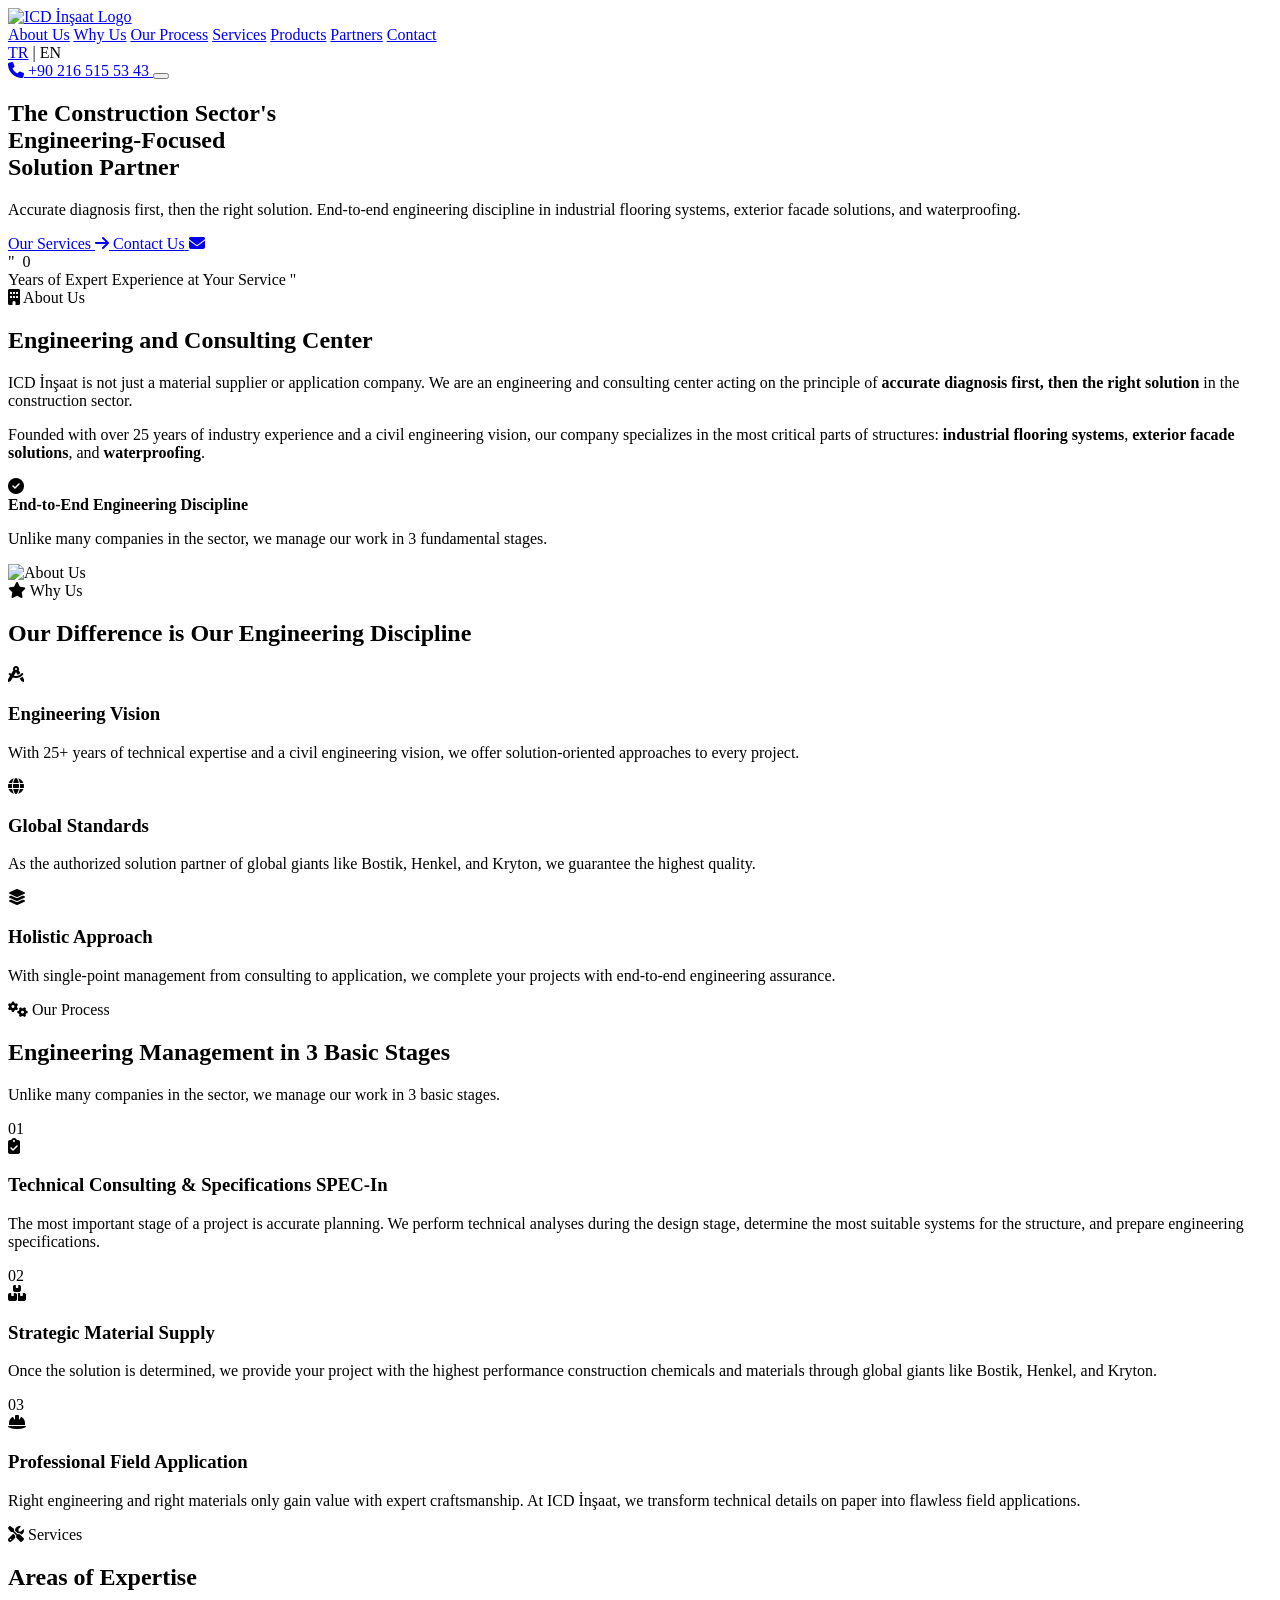
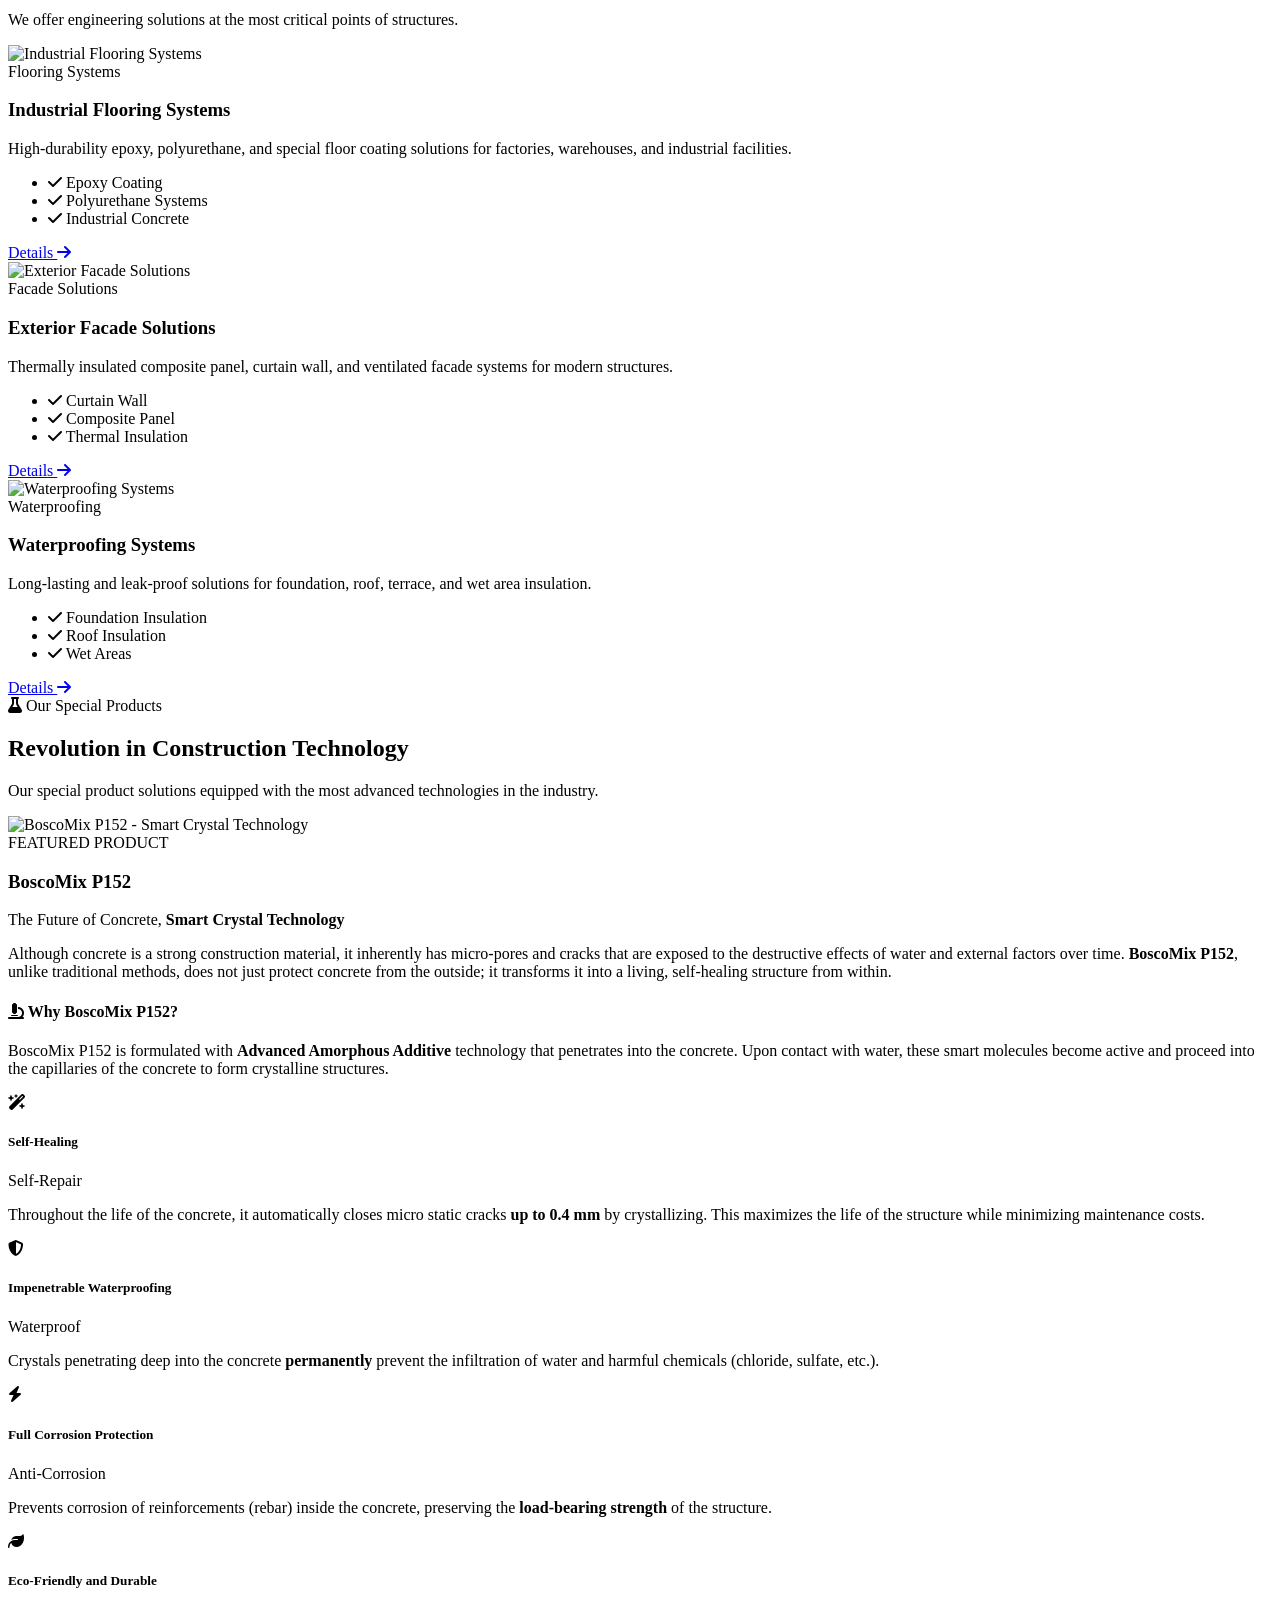
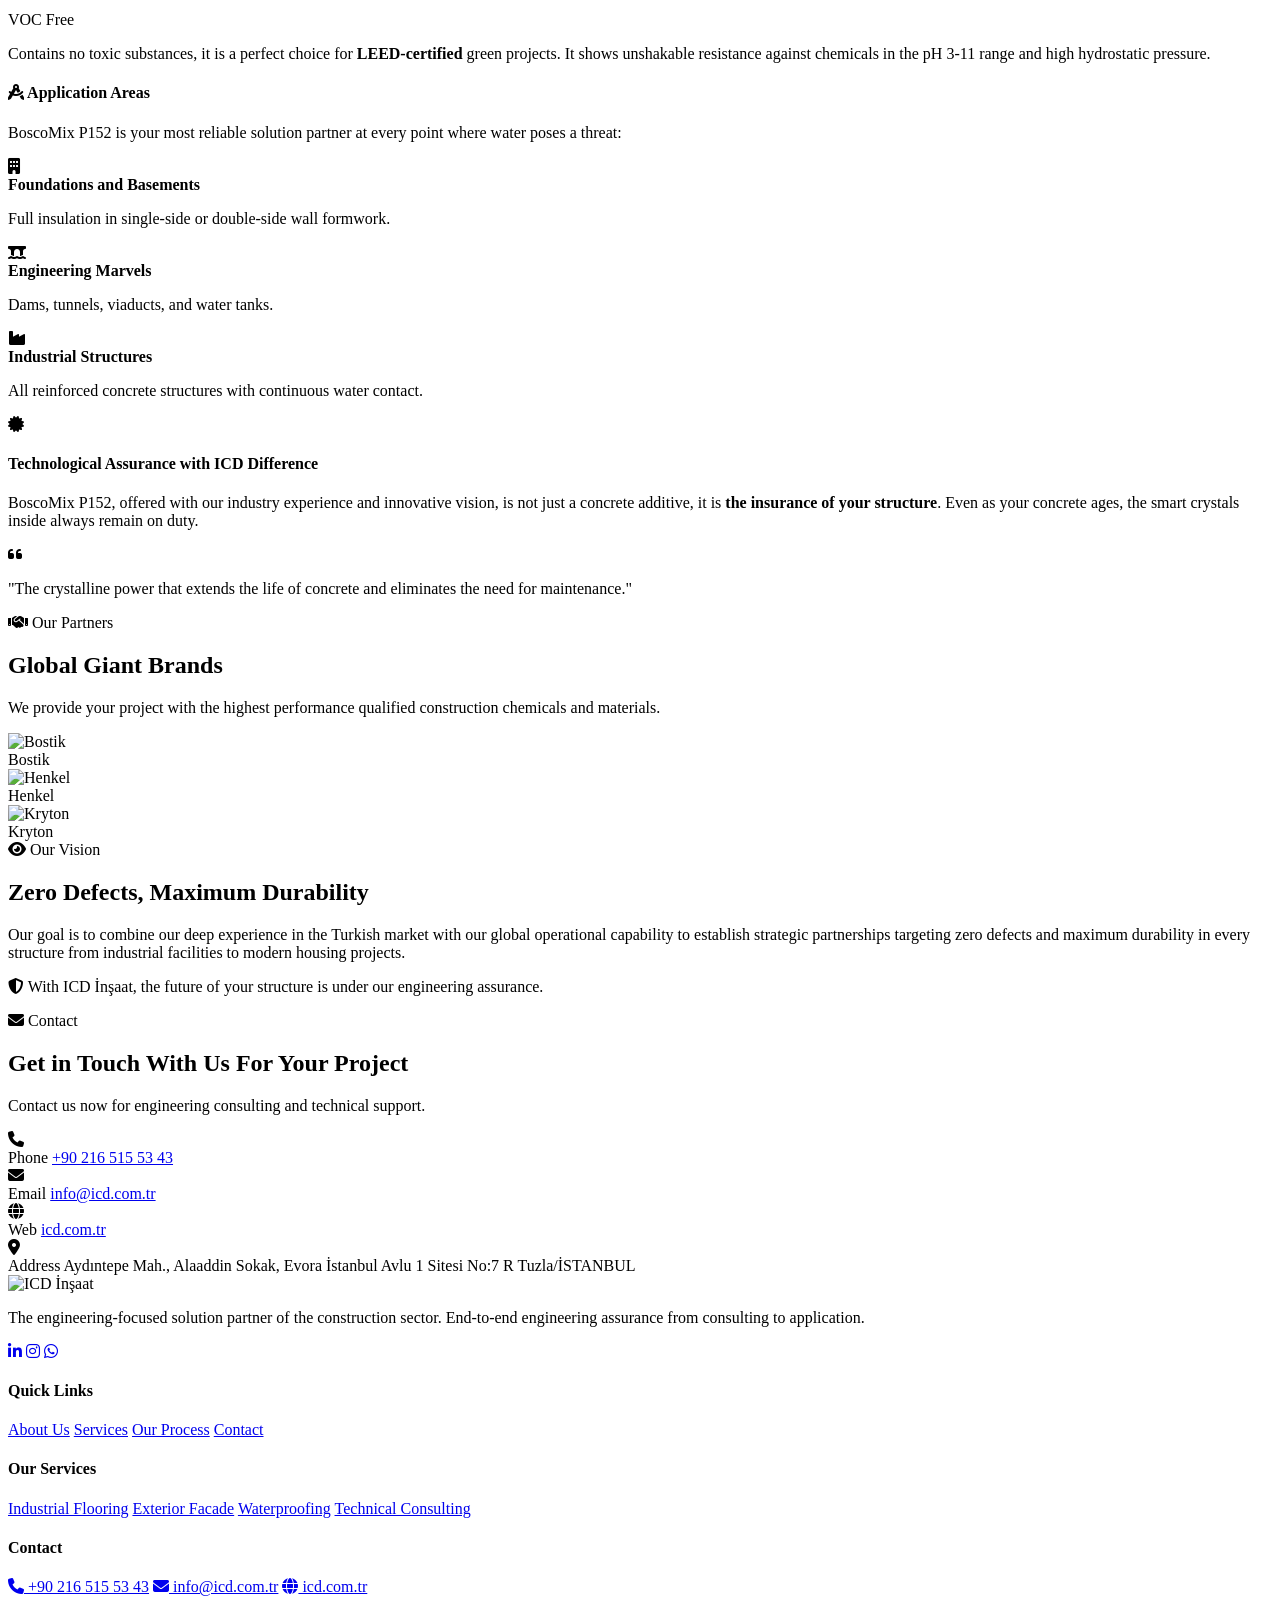
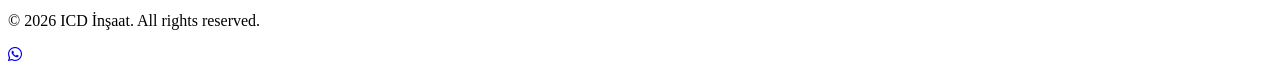
==== index.html @ c6690fb2 "Add files via upload" ====
<!DOCTYPE html>
<html lang="en">
<head>
    <meta charset="UTF-8">
    <meta name="viewport" content="width=device-width, initial-scale=1.0">
    <title>ICD İnşaat | The Engineering-Focused Solution Partner of the Construction Sector</title>
    <meta name="description" content="ICD İnşaat - 20+ years of engineering experience in industrial flooring systems, facade solutions, and waterproofing. Your end-to-end solution partner from consulting to application.">
    <link rel="preconnect" href="https://fonts.googleapis.com">
    <link rel="preconnect" href="https://fonts.gstatic.com" crossorigin>
    <link href="https://fonts.googleapis.com/css2?family=Inter:wght@300;400;500;600;700;800;900&family=Outfit:wght@400;500;600;700;800&display=swap" rel="stylesheet">
    <link rel="stylesheet" href="https://cdnjs.cloudflare.com/ajax/libs/font-awesome/6.5.1/css/all.min.css">
    <link rel="stylesheet" href="styles (1).css">
    <link rel="icon" type="image/png" href="logo.png">
</head>
<body>

    <!-- ==================== HEADER ==================== -->
    <header class="header" id="header">
        <div class="container header-inner">
            <a href="#hero" class="logo">
                <img src="logo.png" alt="ICD İnşaat Logo" class="logo-img">
            </a>
            <nav class="nav" id="nav">
                <a href="#about" class="nav-link">About Us</a>
                <a href="#why-us" class="nav-link">Why Us</a>
                <a href="#process" class="nav-link">Our Process</a>
                <a href="#services" class="nav-link">Services</a>
                <a href="#products" class="nav-link">Products</a>
                <a href="#partners" class="nav-link">Partners</a>
                <a href="#contact" class="nav-link">Contact</a>
            </nav>
            <div class="header-actions">
                <div class="lang-switch">
                    <a href="index (3).html">TR</a> | <span class="active">EN</span>
                </div>
                <a href="tel:+902165155343" class="header-phone">
                    <i class="fas fa-phone"></i>
                    <span>+90 216 515 53 43</span>
                </a>
                <button class="hamburger" id="hamburger" aria-label="Menu">
                    <span></span><span></span><span></span>
                </button>
            </div>
        </div>
    </header>

    <!-- ==================== HERO ==================== -->
    <section class="hero" id="hero">
        <div class="hero-overlay"></div>
        <div class="hero-particles" id="particles"></div>
        <div class="container hero-content">
            <h1 class="hero-title reveal-up">
                The Construction Sector's<br>
                <span class="highlight">Engineering-Focused</span><br>
                Solution Partner
            </h1>
            <p class="hero-subtitle reveal-up">
                Accurate diagnosis first, then the right solution. End-to-end engineering discipline in industrial flooring systems, exterior facade solutions, and waterproofing.
            </p>
            <div class="hero-cta reveal-up">
                <a href="#services" class="btn btn-primary">
                    <span>Our Services</span>
                    <i class="fas fa-arrow-right"></i>
                </a>
                <a href="#contact" class="btn btn-outline">
                    <span>Contact Us</span>
                    <i class="fas fa-envelope"></i>
                </a>
            </div>
            <div class="hero-stats reveal-up">
                <div class="stat-item">
                    <div style="display: flex; align-items: baseline; gap: 8px;">
                        <span class="stat-number">"</span>
                        <span class="stat-number" data-target="25">0</span>
                    </div>
                    <span class="stat-label" style="text-transform: none;">Years of Expert Experience at Your Service "</span>
                </div>
            </div>
        </div>

    </section>

    <!-- ==================== ABOUT ==================== -->
    <section class="section about" id="about">
        <div class="container">
            <div class="about-grid">
                <div class="about-content reveal-left">
                    <span class="section-tag"><i class="fas fa-building"></i> About Us</span>
                    <h2 class="section-title">Engineering and <span class="highlight">Consulting</span> Center</h2>
                    <p class="about-text">
                        ICD İnşaat is not just a material supplier or application company. We are an engineering and consulting center acting on the principle of
                        <strong>accurate diagnosis first, then the right solution</strong> in the construction sector.
                    </p>
                    <p class="about-text">
                        Founded with over 25 years of industry experience and a civil engineering vision, our company specializes in the most critical parts of structures: 
                        <strong>industrial flooring systems</strong>, <strong>exterior facade solutions</strong>, and 
                        <strong>waterproofing</strong>.
                    </p>
                    <div class="about-feature">
                        <div class="about-feature-icon"><i class="fas fa-check-circle"></i></div>
                        <div>
                            <strong>End-to-End Engineering Discipline</strong>
                            <p>Unlike many companies in the sector, we manage our work in 3 fundamental stages.</p>
                        </div>
                    </div>
                </div>
                <div class="about-visual reveal-right">
                    <img src="about-image-global.jpg" class="about-image-new" alt="About Us">
                </div>
            </div>
        </div>
    </section>

    <!-- ==================== WHY US ==================== -->
    <section class="section why-us" id="why-us">
        <div class="container">
            <div class="text-center reveal-up">
                <span class="section-tag"><i class="fas fa-star"></i> Why Us</span>
                <h2 class="section-title">Our Difference is Our <span class="highlight">Engineering</span> Discipline</h2>
            </div>
            <div class="why-grid">
                <div class="why-card reveal-up" style="--delay: 0.1s">
                    <div class="why-card-icon">
                        <div class="icon-ring"></div>
                        <i class="fas fa-drafting-compass"></i>
                    </div>
                    <h3>Engineering Vision</h3>
                    <p>With 25+ years of technical expertise and a civil engineering vision, we offer solution-oriented approaches to every project.</p>
                    <div class="why-card-line"></div>
                </div>
                <div class="why-card reveal-up" style="--delay: 0.3s">
                    <div class="why-card-icon">
                        <div class="icon-ring"></div>
                        <i class="fas fa-globe"></i>
                    </div>
                    <h3>Global Standards</h3>
                    <p>As the authorized solution partner of global giants like Bostik, Henkel, and Kryton, we guarantee the highest quality.</p>
                    <div class="why-card-line"></div>
                </div>
                <div class="why-card reveal-up" style="--delay: 0.5s">
                    <div class="why-card-icon">
                        <div class="icon-ring"></div>
                        <i class="fas fa-layer-group"></i>
                    </div>
                    <h3>Holistic Approach</h3>
                    <p>With single-point management from consulting to application, we complete your projects with end-to-end engineering assurance.</p>
                    <div class="why-card-line"></div>
                </div>
            </div>
        </div>
    </section>

    <!-- ==================== PROCESS ==================== -->
    <section class="section process" id="process">
        <div class="container">
            <div class="text-center reveal-up">
                <span class="section-tag"><i class="fas fa-cogs"></i> Our Process</span>
                <h2 class="section-title"><span class="highlight">Engineering</span> Management in 3 Basic Stages</h2>
                <p class="section-desc">Unlike many companies in the sector, we manage our work in 3 basic stages.</p>
            </div>
            <div class="process-timeline">
                <div class="timeline-line"></div>
                <div class="process-step reveal-left" style="--delay: 0.1s">
                    <div class="step-number">01</div>
                    <div class="step-content">
                        <div class="step-icon"><i class="fas fa-clipboard-check"></i></div>
                        <h3>Technical Consulting & Specifications <span class="step-badge">SPEC-In</span></h3>
                        <p>The most important stage of a project is accurate planning. We perform technical analyses during the design stage, determine the most suitable systems for the structure, and prepare engineering specifications.</p>
                    </div>
                </div>
                <div class="process-step reveal-right" style="--delay: 0.3s">
                    <div class="step-number">02</div>
                    <div class="step-content">
                        <div class="step-icon"><i class="fas fa-boxes-stacked"></i></div>
                        <h3>Strategic Material Supply</h3>
                        <p>Once the solution is determined, we provide your project with the highest performance construction chemicals and materials through global giants like Bostik, Henkel, and Kryton.</p>
                    </div>
                </div>
                <div class="process-step reveal-left" style="--delay: 0.5s">
                    <div class="step-number">03</div>
                    <div class="step-content">
                        <div class="step-icon"><i class="fas fa-helmet-safety"></i></div>
                        <h3>Professional Field Application</h3>
                        <p>Right engineering and right materials only gain value with expert craftsmanship. At ICD İnşaat, we transform technical details on paper into flawless field applications.</p>
                    </div>
                </div>
            </div>
        </div>
    </section>

    <!-- ==================== SERVICES ==================== -->
    <section class="section services" id="services">
        <div class="container">
            <div class="text-center reveal-up">
                <span class="section-tag"><i class="fas fa-tools"></i> Services</span>
                <h2 class="section-title"><span class="highlight">Areas</span> of Expertise</h2>
                <p class="section-desc">We offer engineering solutions at the most critical points of structures.</p>
            </div>
            <div class="services-grid">
                <div class="service-card reveal-up" style="--delay: 0.1s">
                    <div class="service-img-wrapper">
                        <img src="service-flooring.png" alt="Industrial Flooring Systems" class="service-img" loading="lazy">
                        <div class="service-img-overlay"></div>
                        <div class="service-category">Flooring Systems</div>
                    </div>
                    <div class="service-body">
                        <h3>Industrial Flooring Systems</h3>
                        <p>High-durability epoxy, polyurethane, and special floor coating solutions for factories, warehouses, and industrial facilities.</p>
                        <ul class="service-features">
                            <li><i class="fas fa-check"></i> Epoxy Coating</li>
                            <li><i class="fas fa-check"></i> Polyurethane Systems</li>
                            <li><i class="fas fa-check"></i> Industrial Concrete</li>
                        </ul>
                        <a href="#contact" class="service-link">
                            Details <i class="fas fa-arrow-right"></i>
                        </a>
                    </div>
                </div>
                <div class="service-card reveal-up" style="--delay: 0.3s">
                    <div class="service-img-wrapper">
                        <img src="service-facade.png" alt="Exterior Facade Solutions" class="service-img" loading="lazy">
                        <div class="service-img-overlay"></div>
                        <div class="service-category">Facade Solutions</div>
                    </div>
                    <div class="service-body">
                        <h3>Exterior Facade Solutions</h3>
                        <p>Thermally insulated composite panel, curtain wall, and ventilated facade systems for modern structures.</p>
                        <ul class="service-features">
                            <li><i class="fas fa-check"></i> Curtain Wall</li>
                            <li><i class="fas fa-check"></i> Composite Panel</li>
                            <li><i class="fas fa-check"></i> Thermal Insulation</li>
                        </ul>
                        <a href="#contact" class="service-link">
                            Details <i class="fas fa-arrow-right"></i>
                        </a>
                    </div>
                </div>
                <div class="service-card reveal-up" style="--delay: 0.5s">
                    <div class="service-img-wrapper">
                        <img src="service-waterproofing.png" alt="Waterproofing Systems" class="service-img" loading="lazy">
                        <div class="service-img-overlay"></div>
                        <div class="service-category">Waterproofing</div>
                    </div>
                    <div class="service-body">
                        <h3>Waterproofing Systems</h3>
                        <p>Long-lasting and leak-proof solutions for foundation, roof, terrace, and wet area insulation.</p>
                        <ul class="service-features">
                            <li><i class="fas fa-check"></i> Foundation Insulation</li>
                            <li><i class="fas fa-check"></i> Roof Insulation</li>
                            <li><i class="fas fa-check"></i> Wet Areas</li>
                        </ul>
                        <a href="#contact" class="service-link">
                            Details <i class="fas fa-arrow-right"></i>
                        </a>
                    </div>
                </div>
            </div>
        </div>
    </section>

    <!-- ==================== SPECIAL PRODUCTS ==================== -->
    <section class="section products" id="products">
        <div class="container">
            <div class="text-center reveal-up">
                <span class="section-tag"><i class="fas fa-flask"></i> Our Special Products</span>
                <h2 class="section-title">Revolution in <span class="highlight">Construction Technology</span></h2>
                <p class="section-desc">Our special product solutions equipped with the most advanced technologies in the industry.</p>
            </div>

            <div class="product-showcase reveal-up">
                <!-- Product Hero Image -->
                <div class="product-hero">
                    <img src="boscomix-p152.jpg" alt="BoscoMix P152 - Smart Crystal Technology" class="product-hero-img" loading="lazy">
                    <div class="product-hero-overlay"></div>
                </div>

                <!-- Product Content -->
                <div class="product-content">
                    <div class="product-header">
                        <span class="product-label">FEATURED PRODUCT</span>
                        <h3 class="product-title">BoscoMix P152</h3>
                        <p class="product-tagline">The Future of Concrete, <strong>Smart Crystal Technology</strong></p>
                    </div>

                    <div class="product-intro">
                        <p>Although concrete is a strong construction material, it inherently has micro-pores and cracks that are exposed to the destructive effects of water and external factors over time. <strong>BoscoMix P152</strong>, unlike traditional methods, does not just protect concrete from the outside; it transforms it into a living, self-healing structure from within.</p>
                    </div>

                    <div class="product-why">
                        <h4><i class="fas fa-microscope"></i> Why BoscoMix P152?</h4>
                        <p>BoscoMix P152 is formulated with <strong>Advanced Amorphous Additive</strong> technology that penetrates into the concrete. Upon contact with water, these smart molecules become active and proceed into the capillaries of the concrete to form crystalline structures.</p>
                    </div>

                    <!-- Features Grid -->
                    <div class="product-features-grid">
                        <div class="product-feature-card">
                            <div class="product-feature-icon">
                                <i class="fas fa-wand-magic-sparkles"></i>
                            </div>
                            <h5>Self-Healing</h5>
                            <span class="product-feature-badge">Self-Repair</span>
                            <p>Throughout the life of the concrete, it automatically closes micro static cracks <strong>up to 0.4 mm</strong> by crystallizing. This maximizes the life of the structure while minimizing maintenance costs.</p>
                        </div>
                        <div class="product-feature-card">
                            <div class="product-feature-icon">
                                <i class="fas fa-shield-halved"></i>
                            </div>
                            <h5>Impenetrable Waterproofing</h5>
                            <span class="product-feature-badge">Waterproof</span>
                            <p>Crystals penetrating deep into the concrete <strong>permanently</strong> prevent the infiltration of water and harmful chemicals (chloride, sulfate, etc.).</p>
                        </div>
                        <div class="product-feature-card">
                            <div class="product-feature-icon">
                                <i class="fas fa-bolt"></i>
                            </div>
                            <h5>Full Corrosion Protection</h5>
                            <span class="product-feature-badge">Anti-Corrosion</span>
                            <p>Prevents corrosion of reinforcements (rebar) inside the concrete, preserving the <strong>load-bearing strength</strong> of the structure.</p>
                        </div>
                        <div class="product-feature-card">
                            <div class="product-feature-icon">
                                <i class="fas fa-leaf"></i>
                            </div>
                            <h5>Eco-Friendly and Durable</h5>
                            <span class="product-feature-badge">VOC Free</span>
                            <p>Contains no toxic substances, it is a perfect choice for <strong>LEED-certified</strong> green projects. It shows unshakable resistance against chemicals in the pH 3-11 range and high hydrostatic pressure.</p>
                        </div>
                    </div>

                    <!-- Application Areas -->
                    <div class="product-applications">
                        <h4><i class="fas fa-compass-drafting"></i> Application Areas</h4>
                        <p class="product-app-intro">BoscoMix P152 is your most reliable solution partner at every point where water poses a threat:</p>
                        <div class="product-app-grid">
                            <div class="product-app-item">
                                <div class="product-app-icon"><i class="fas fa-building"></i></div>
                                <div>
                                    <strong>Foundations and Basements</strong>
                                    <p>Full insulation in single-side or double-side wall formwork.</p>
                                </div>
                            </div>
                            <div class="product-app-item">
                                <div class="product-app-icon"><i class="fas fa-bridge-water"></i></div>
                                <div>
                                    <strong>Engineering Marvels</strong>
                                    <p>Dams, tunnels, viaducts, and water tanks.</p>
                                </div>
                            </div>
                            <div class="product-app-item">
                                <div class="product-app-icon"><i class="fas fa-industry"></i></div>
                                <div>
                                    <strong>Industrial Structures</strong>
                                    <p>All reinforced concrete structures with continuous water contact.</p>
                                </div>
                            </div>
                        </div>
                    </div>

                    <!-- ICD Difference -->
                    <div class="product-icd-diff">
                        <div class="product-icd-icon"><i class="fas fa-certificate"></i></div>
                        <div>
                            <h4>Technological Assurance with ICD Difference</h4>
                            <p>BoscoMix P152, offered with our industry experience and innovative vision, is not just a concrete additive, it is <strong>the insurance of your structure</strong>. Even as your concrete ages, the smart crystals inside always remain on duty.</p>
                        </div>
                    </div>

                    <!-- Quote -->
                    <div class="product-quote">
                        <i class="fas fa-quote-left"></i>
                        <p>"The crystalline power that extends the life of concrete and eliminates the need for maintenance."</p>
                    </div>

                </div>
            </div>
        </div>
    </section>

    <!-- ==================== PARTNERS ==================== -->
    <section class="section partners" id="partners">
        <div class="container">
            <div class="text-center reveal-up">
                <span class="section-tag"><i class="fas fa-handshake"></i> Our Partners</span>
                <h2 class="section-title">Global Giant <span class="highlight">Brands</span></h2>
                <p class="section-desc">We provide your project with the highest performance qualified construction chemicals and materials.</p>
            </div>
            <div class="partners-grid reveal-up">
                <div class="partner-card">
                    <div class="partner-logo-circle">
                        <img src="bostik.jpg" alt="Bostik" style="width: 70%; object-fit: contain;">
                    </div>
                    <span class="partner-name">Bostik</span>
                </div>
                <div class="partner-card">
                    <div class="partner-logo-circle">
                        <img src="henkel.png" alt="Henkel" style="width: 70%; object-fit: contain;">
                    </div>
                    <span class="partner-name">Henkel</span>
                </div>
                <div class="partner-card">
                    <div class="partner-logo-circle">
                        <img src="kryton.png" alt="Kryton" style="width: 70%; object-fit: contain;">
                    </div>
                    <span class="partner-name">Kryton</span>
                </div>
            </div>
        </div>
    </section>

    <!-- ==================== VISION ==================== -->
    <section class="section vision" id="vision">
        <div class="vision-overlay"></div>
        <div class="container">
            <div class="vision-content reveal-up">
                <span class="section-tag light"><i class="fas fa-eye"></i> Our Vision</span>
                <h2 class="section-title light">Zero Defects, <span class="highlight">Maximum</span> Durability</h2>
                <p class="vision-text">
                    Our goal is to combine our deep experience in the Turkish market with our global operational capability to establish strategic partnerships targeting zero defects and maximum durability in every structure from industrial facilities to modern housing projects.
                </p>
                <p class="vision-highlight">
                    <i class="fas fa-shield-halved"></i>
                    With ICD İnşaat, the future of your structure is under our engineering assurance.
                </p>
            </div>
        </div>
    </section>

    <!-- ==================== CONTACT ==================== -->
    <section class="section contact" id="contact">
        <div class="container">
            <div class="contact-grid">
                <div class="contact-info reveal-left">
                    <span class="section-tag"><i class="fas fa-envelope"></i> Contact</span>
                    <h2 class="section-title">Get in Touch <span class="highlight">With Us</span> For Your Project</h2>
                    <p class="contact-desc">Contact us now for engineering consulting and technical support.</p>
                    <div class="contact-items">
                        <div class="contact-item">
                            <div class="contact-item-icon"><i class="fas fa-phone"></i></div>
                            <div>
                                <span class="contact-item-label">Phone</span>
                                <a href="tel:+902165155343" class="contact-item-value">+90 216 515 53 43</a>
                            </div>
                        </div>
                        <div class="contact-item">
                            <div class="contact-item-icon"><i class="fas fa-envelope"></i></div>
                            <div>
                                <span class="contact-item-label">Email</span>
                                <a href="mailto:info@icd.com.tr" class="contact-item-value">info@icd.com.tr</a>
                            </div>
                        </div>
                        <div class="contact-item">
                            <div class="contact-item-icon"><i class="fas fa-globe"></i></div>
                            <div>
                                <span class="contact-item-label">Web</span>
                                <a href="https://icd.com.tr" class="contact-item-value" target="_blank">icd.com.tr</a>
                            </div>
                        </div>
                        <div class="contact-item">
                            <div class="contact-item-icon"><i class="fas fa-location-dot"></i></div>
                            <div>
                                <span class="contact-item-label">Address</span>
                                <span class="contact-item-value">Aydıntepe Mah., Alaaddin Sokak, Evora İstanbul Avlu 1 Sitesi No:7 R Tuzla/İSTANBUL</span>
                            </div>
                        </div>
                    </div>
                </div>

            </div>
        </div>
    </section>

    <!-- ==================== FOOTER ==================== -->
    <footer class="footer">
        <div class="container">
            <div class="footer-grid">
                <div class="footer-brand">
                    <img src="logo.png" alt="ICD İnşaat" class="footer-logo">
                    <p>The engineering-focused solution partner of the construction sector. End-to-end engineering assurance from consulting to application.</p>
                    <div class="footer-social">
                        <a href="#" aria-label="LinkedIn"><i class="fab fa-linkedin-in"></i></a>
                        <a href="#" aria-label="Instagram"><i class="fab fa-instagram"></i></a>
                        <a href="#" aria-label="WhatsApp"><i class="fab fa-whatsapp"></i></a>
                    </div>
                </div>
                <div class="footer-links">
                    <h4>Quick Links</h4>
                    <a href="#about">About Us</a>
                    <a href="#services">Services</a>
                    <a href="#process">Our Process</a>
                    <a href="#contact">Contact</a>
                </div>
                <div class="footer-links">
                    <h4>Our Services</h4>
                    <a href="#services">Industrial Flooring</a>
                    <a href="#services">Exterior Facade</a>
                    <a href="#services">Waterproofing</a>
                    <a href="#services">Technical Consulting</a>
                </div>
                <div class="footer-links">
                    <h4>Contact</h4>
                    <a href="tel:+902165155343"><i class="fas fa-phone"></i> +90 216 515 53 43</a>
                    <a href="mailto:info@icd.com.tr"><i class="fas fa-envelope"></i> info@icd.com.tr</a>
                    <a href="https://icd.com.tr" target="_blank"><i class="fas fa-globe"></i> icd.com.tr</a>
                </div>
            </div>
            <div class="footer-bottom">
                <p>&copy; 2026 ICD İnşaat. All rights reserved.</p>
            </div>
        </div>
    </footer>

    <a href="https://wa.me/05325466681" class="whatsapp-float" target="_blank" rel="noopener noreferrer" aria-label="WhatsApp">
        <i class="fab fa-whatsapp"></i>
    </a>
    <script src="script (1).js"></script>
</body>
</html>
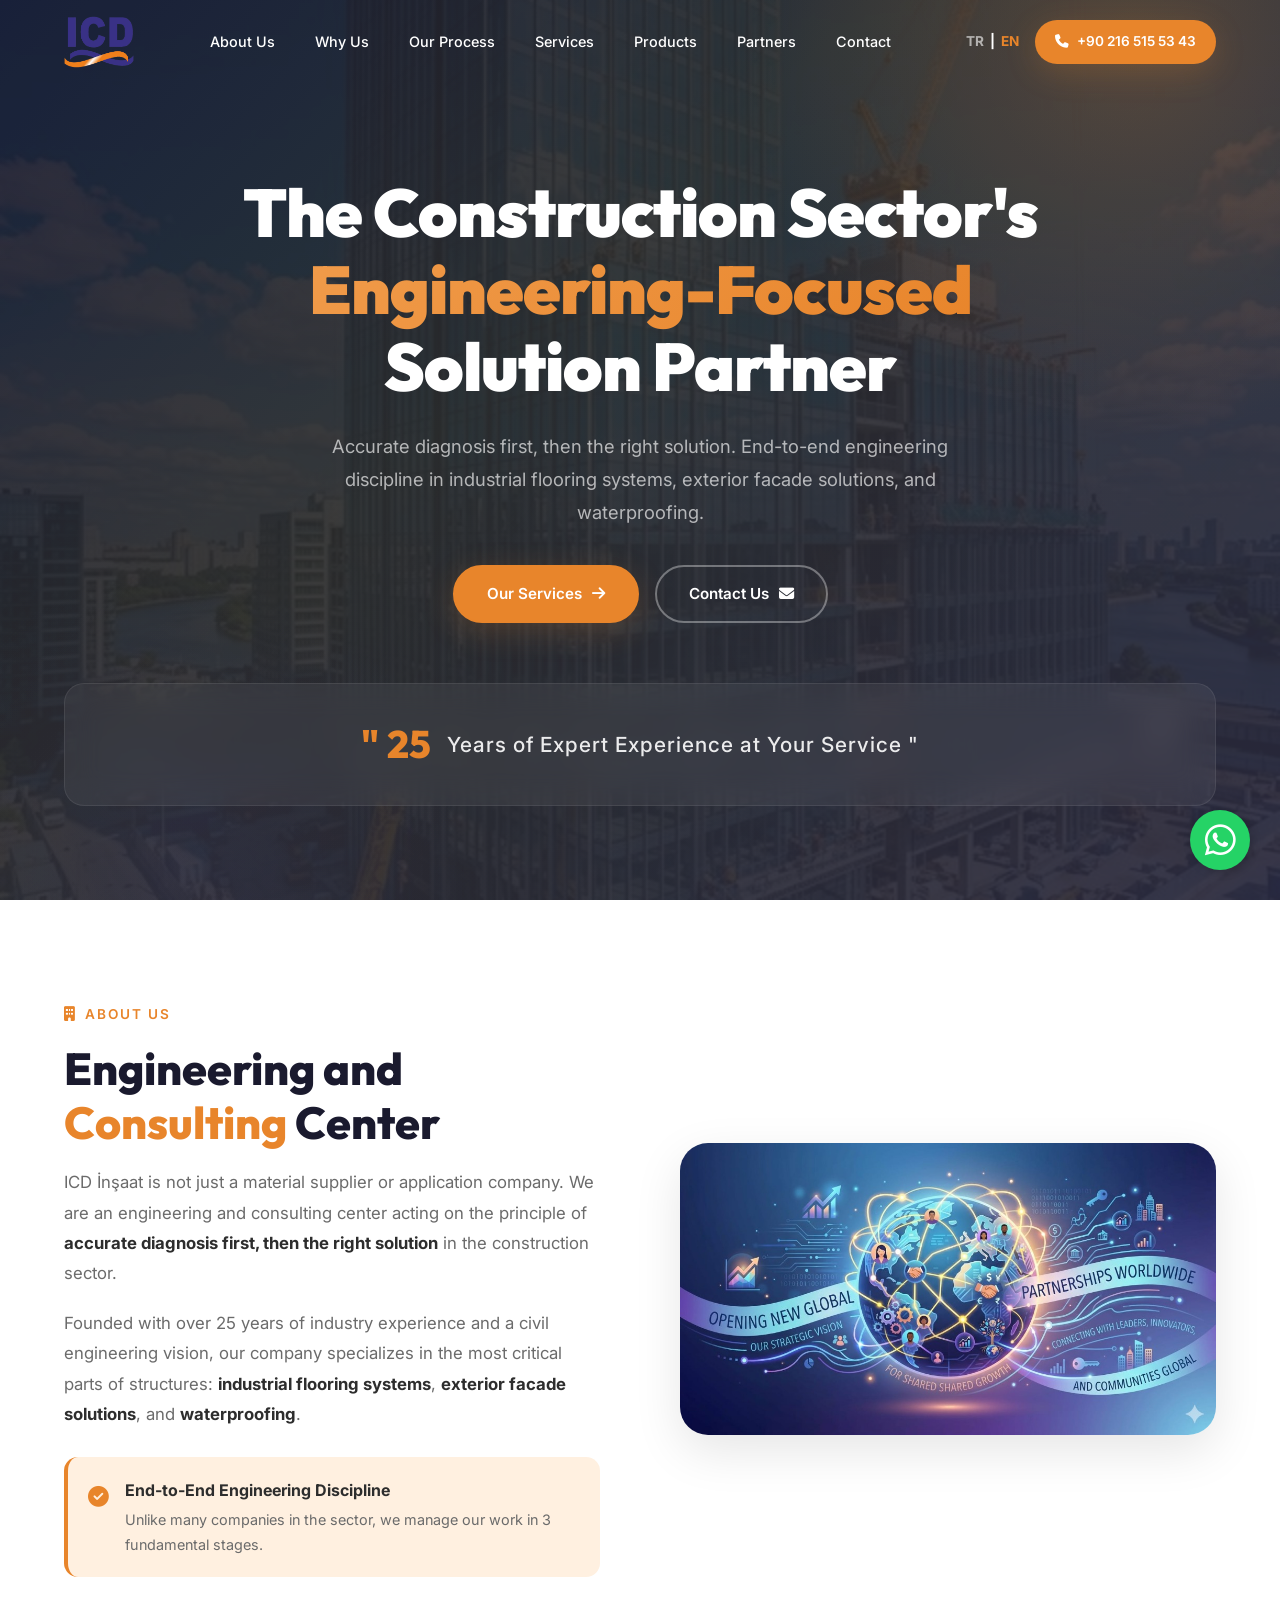
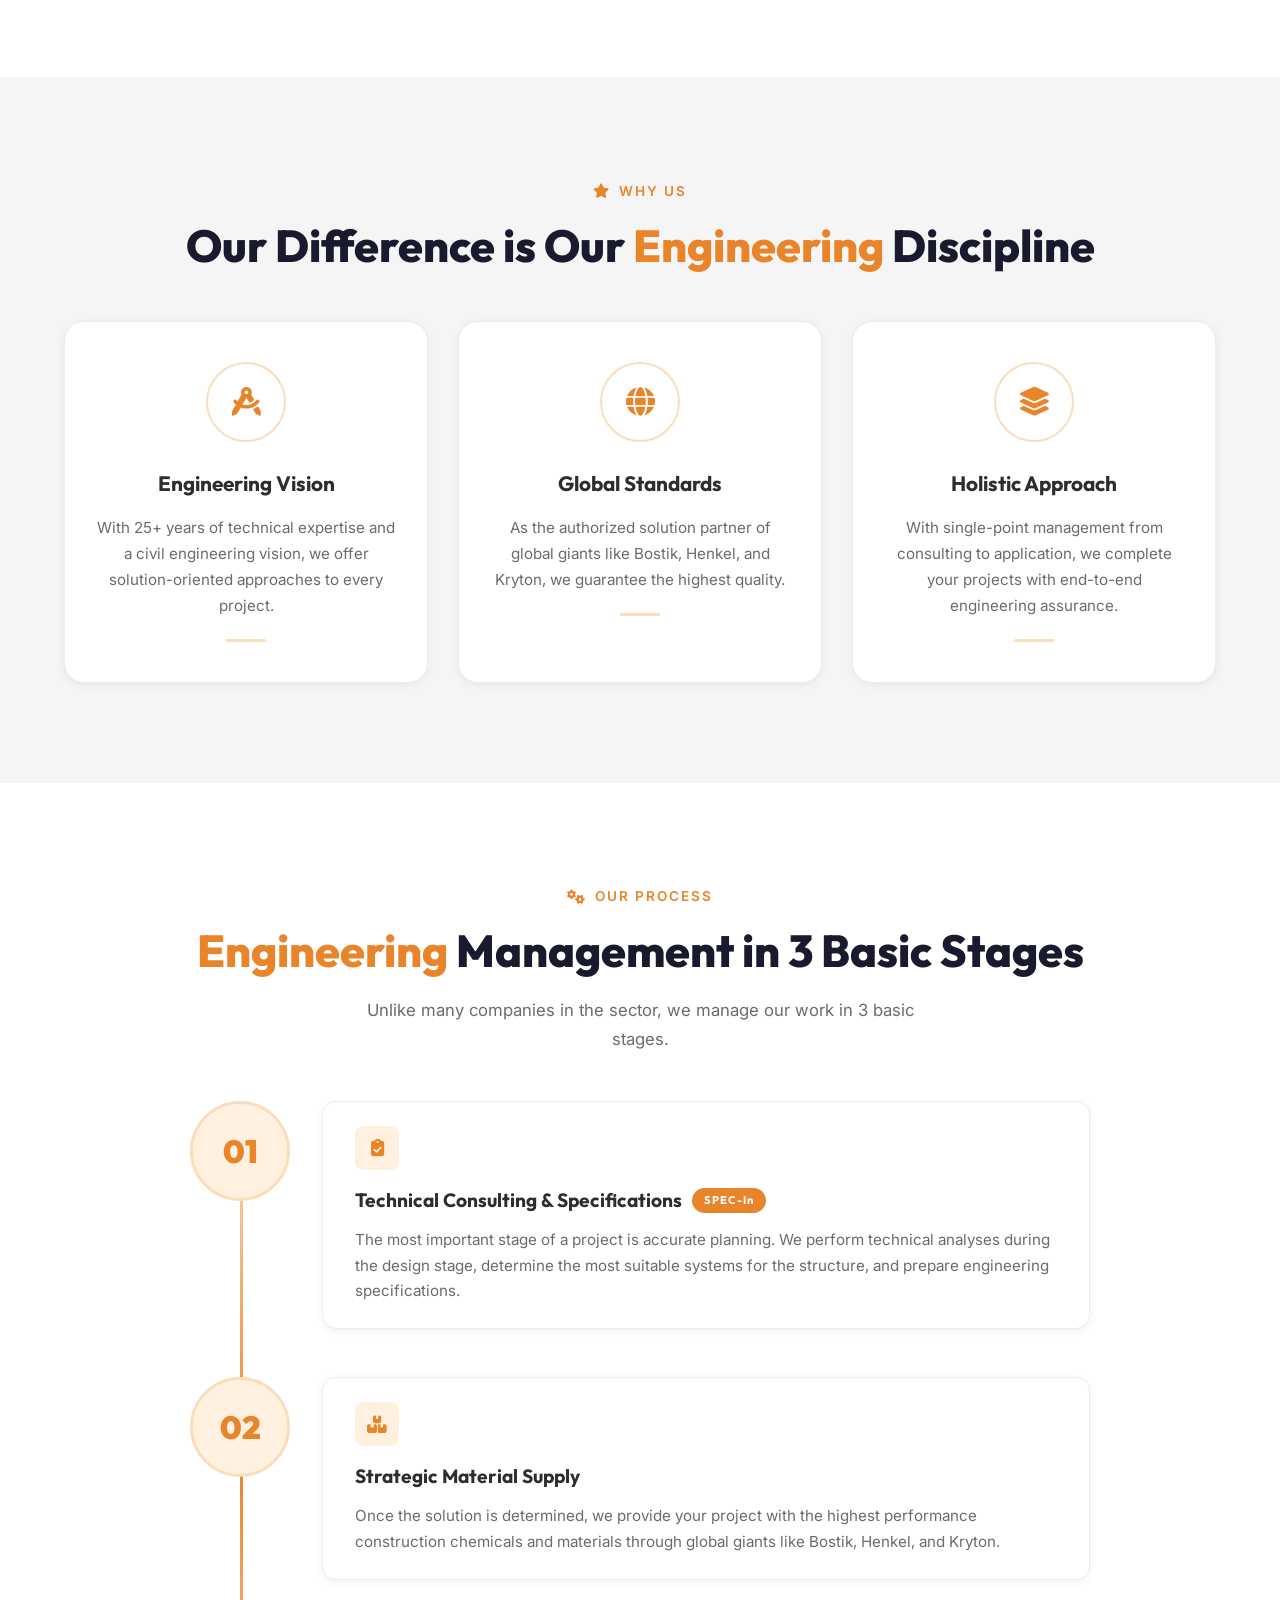
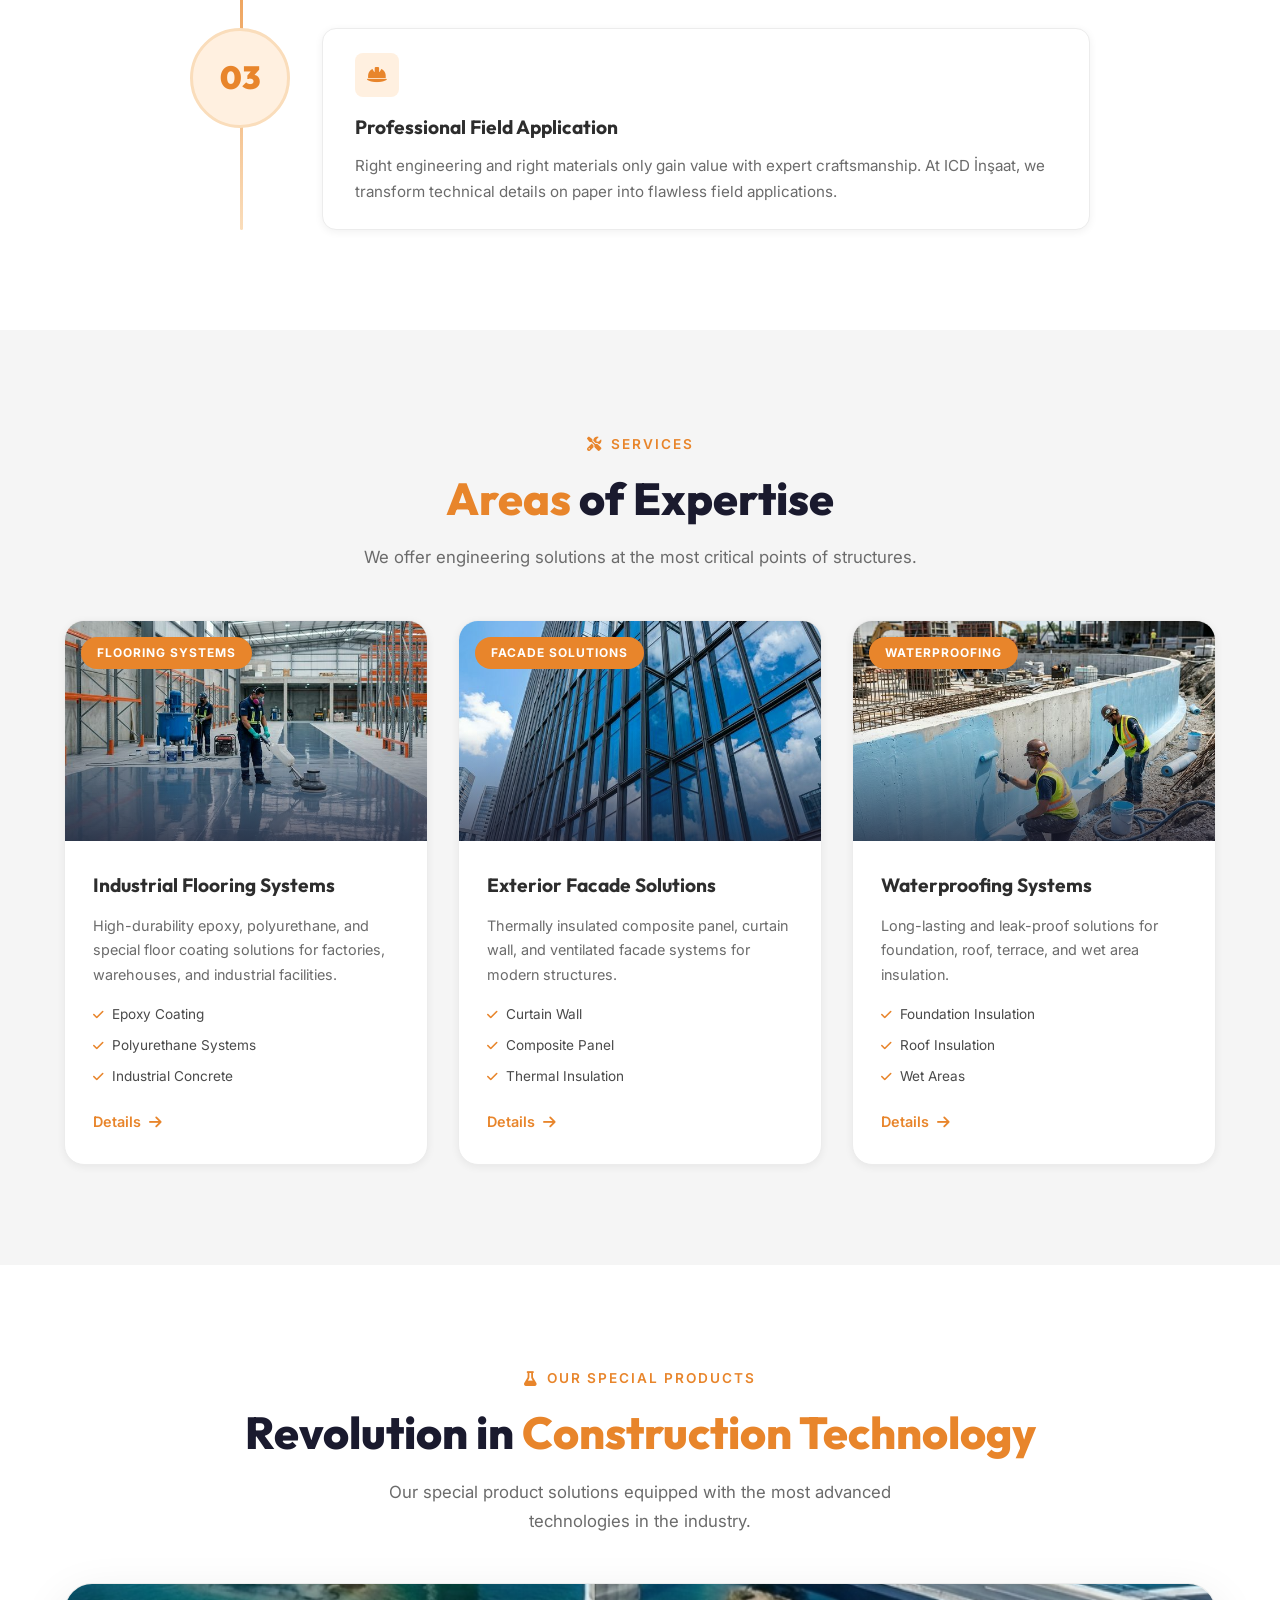
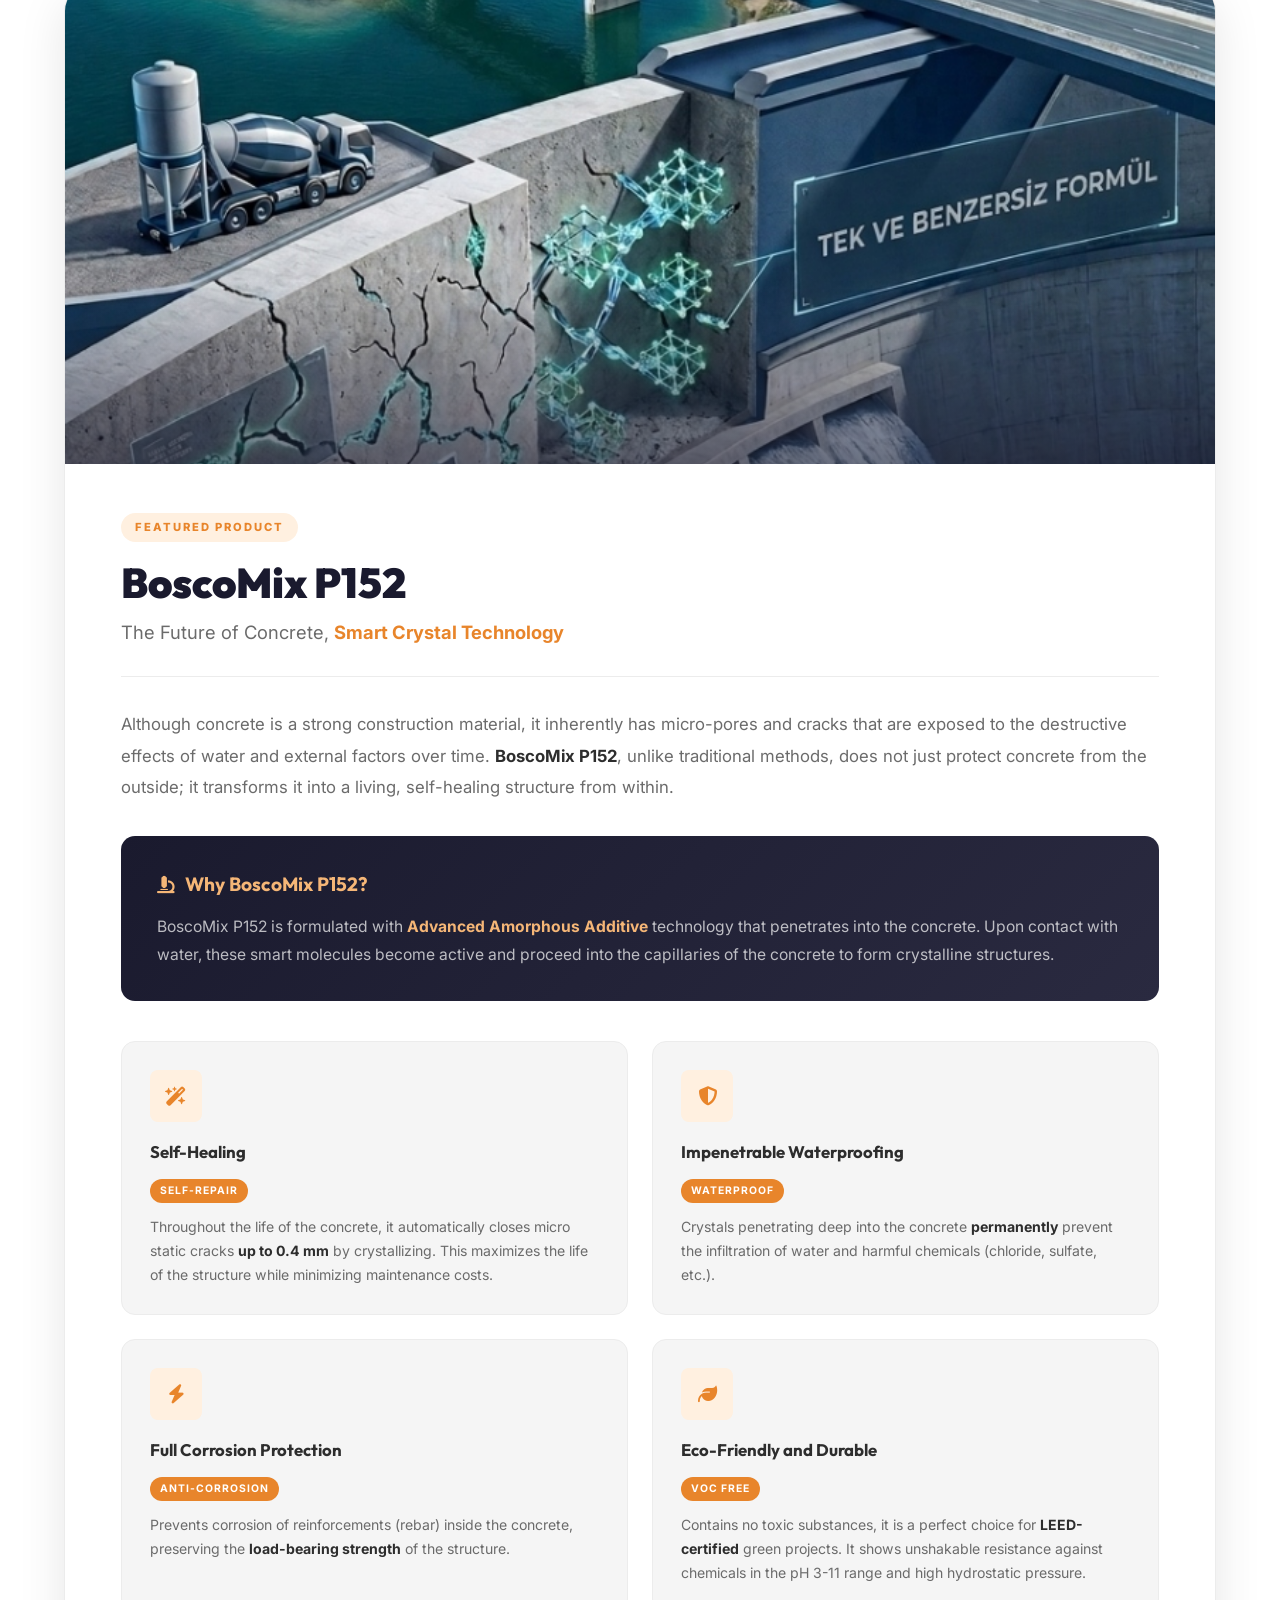
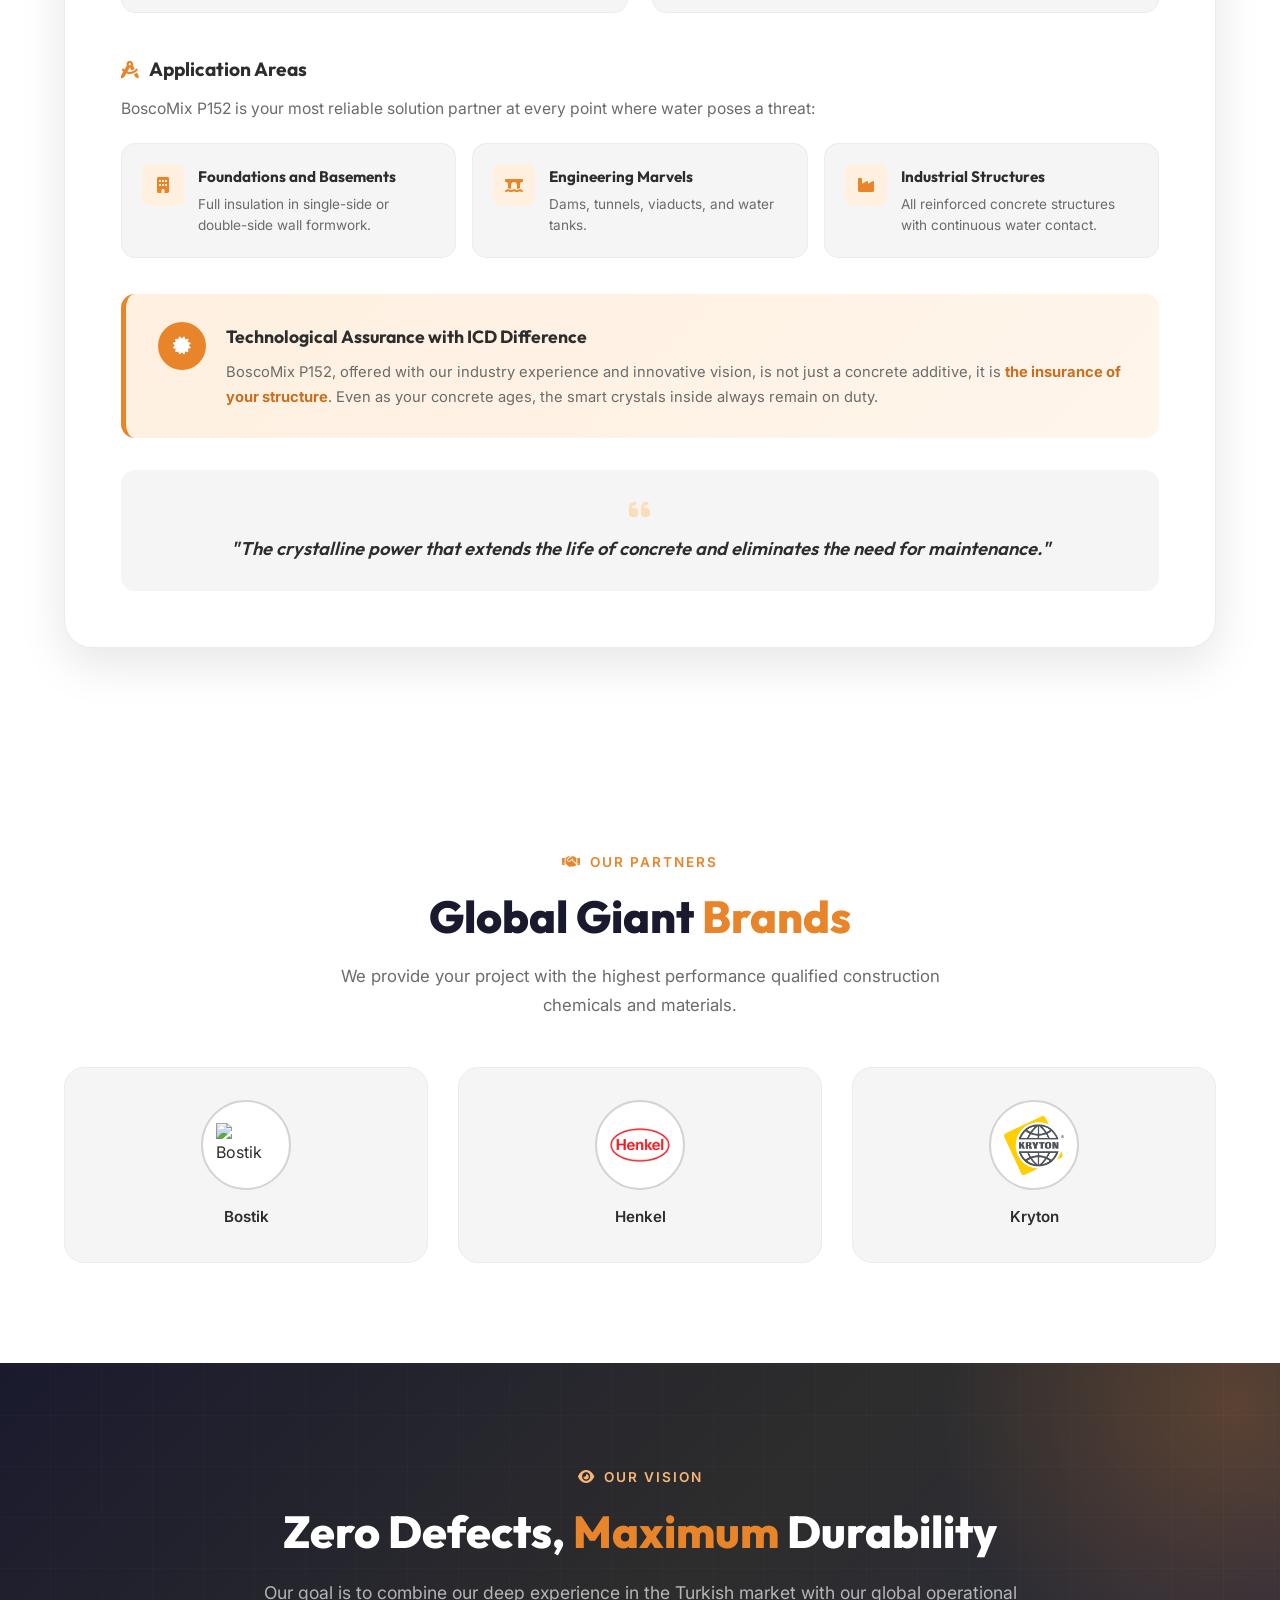
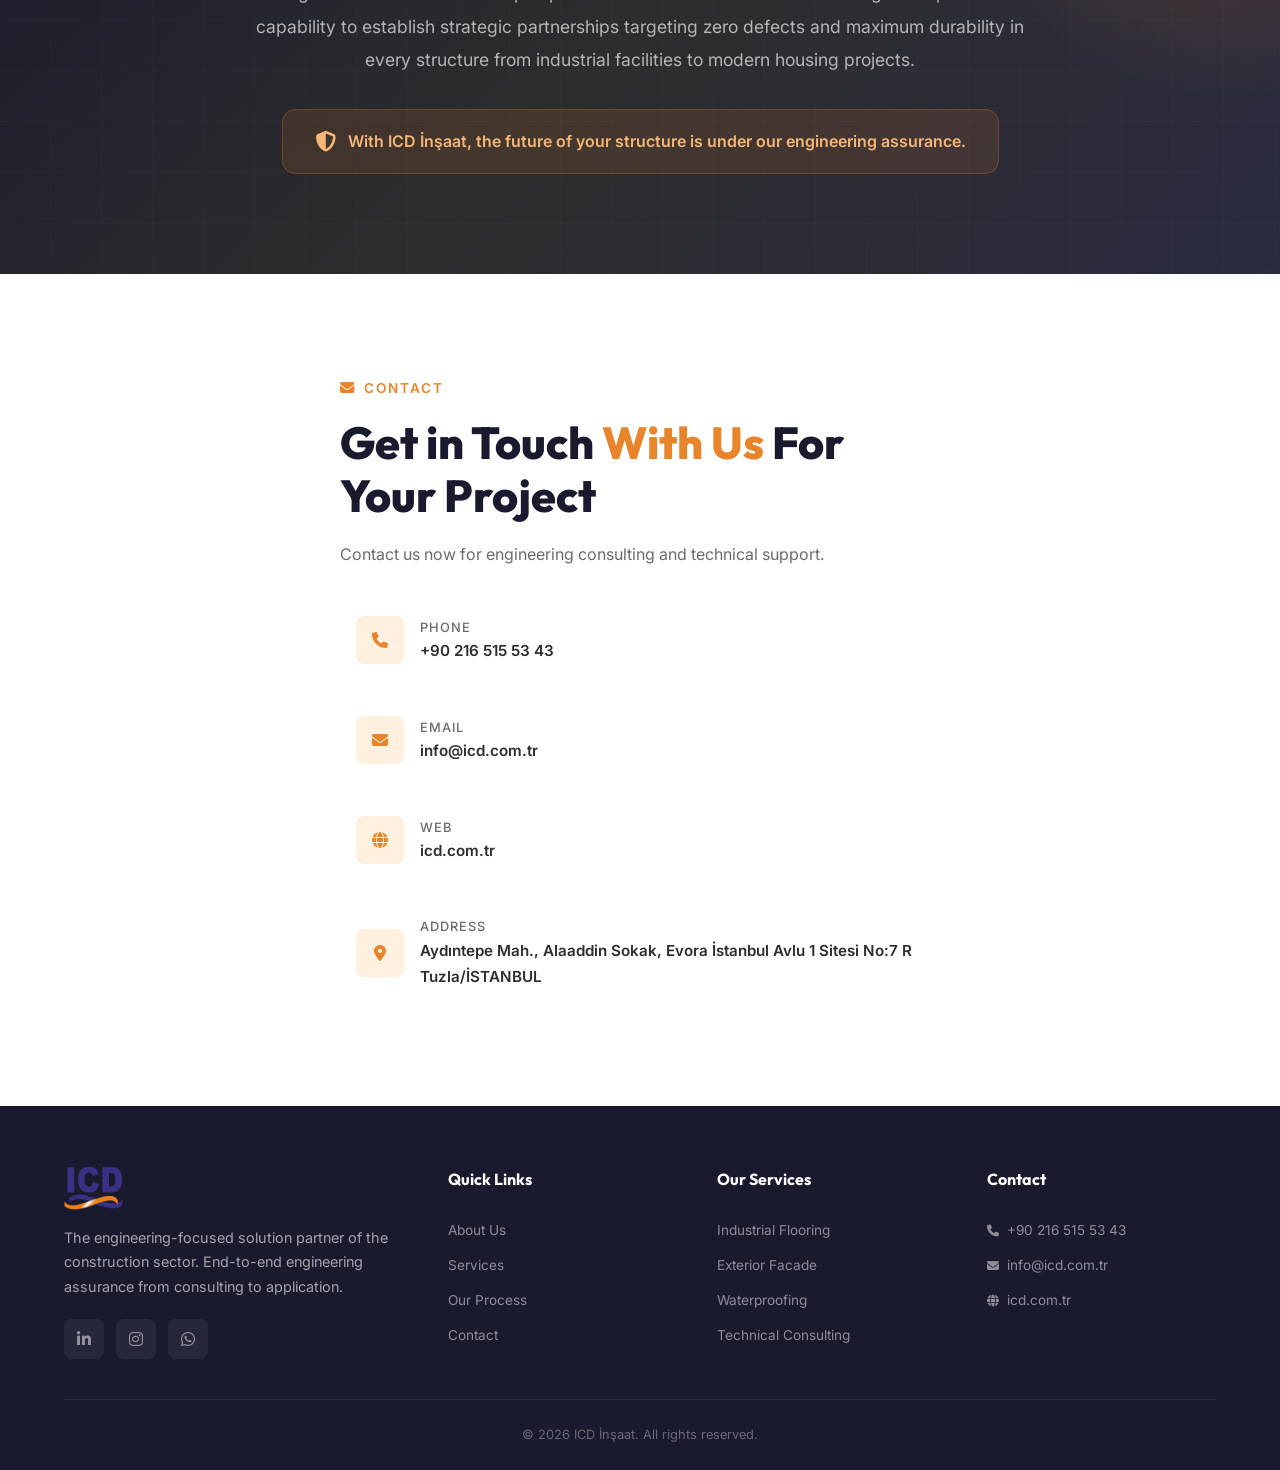
==== commit b77abce2: "Add files via upload" ====
--- a/index.html
+++ b/index.html
@@ -31,7 +31,7 @@
             </nav>
             <div class="header-actions">
                 <div class="lang-switch">
-                    <a href="index (3).html">TR</a> | <span class="active">EN</span>
+                    <a href="/en">TR</a> | <span class="active">EN</span>
                 </div>
                 <a href="tel:+902165155343" class="header-phone">
                     <i class="fas fa-phone"></i>
--- a/styles (1).css
+++ b/styles (1).css
@@ -0,0 +1,1486 @@
+/* ============================================================
+   ICD İNŞAAT — CORPORATE WEBSITE STYLES
+   Color Palette: Corporate Gray / Orange Accent / White
+   ============================================================ */
+
+/* ---- CSS Variables ---- */
+:root {
+    /* Core Palette */
+    --gray-900: #1A1A2E;
+    --gray-800: #2D2D2D;
+    --gray-700: #3A3A3A;
+    --gray-600: #4A4A4A;
+    --gray-500: #6B6B6B;
+    --gray-400: #8A8A8A;
+    --gray-300: #B0B0B0;
+    --gray-200: #D4D4D4;
+    --gray-100: #ECECEC;
+    --gray-50: #F5F5F5;
+    --white: #FFFFFF;
+
+    /* Accent Orange */
+    --orange-600: #C96F1F;
+    --orange-500: #E8852B;
+    --orange-400: #F09B4A;
+    --orange-300: #F5B677;
+    --orange-200: #FADDBB;
+    --orange-100: #FFF0E0;
+    --orange-glow: rgba(232, 133, 43, 0.25);
+
+    /* ICD Brand Blue/Purple from logo */
+    --brand-blue: #3A3A8C;
+
+    /* Functional */
+    --text-primary: var(--gray-800);
+    --text-secondary: var(--gray-500);
+    --text-light: var(--white);
+    --bg-primary: var(--white);
+    --bg-secondary: var(--gray-50);
+    --accent: var(--orange-500);
+    --accent-hover: var(--orange-600);
+
+    /* Spacing */
+    --section-py: 100px;
+    --container-max: 1200px;
+    --radius-sm: 8px;
+    --radius-md: 14px;
+    --radius-lg: 20px;
+    --radius-xl: 28px;
+
+    /* Shadows */
+    --shadow-sm: 0 2px 8px rgba(0,0,0,0.06);
+    --shadow-md: 0 8px 24px rgba(0,0,0,0.08);
+    --shadow-lg: 0 16px 48px rgba(0,0,0,0.10);
+    --shadow-orange: 0 8px 32px rgba(232, 133, 43, 0.20);
+
+    /* Transitions */
+    --ease: cubic-bezier(0.4, 0, 0.2, 1);
+}
+
+/* ---- Reset & Base ---- */
+*, *::before, *::after { margin: 0; padding: 0; box-sizing: border-box; }
+html { scroll-behavior: smooth; scroll-padding-top: 80px; }
+body {
+    font-family: 'Inter', -apple-system, BlinkMacSystemFont, sans-serif;
+    color: var(--text-primary);
+    background: var(--bg-primary);
+    line-height: 1.7;
+    overflow-x: hidden;
+    -webkit-font-smoothing: antialiased;
+}
+img { max-width: 100%; display: block; }
+a { text-decoration: none; color: inherit; transition: color 0.3s var(--ease); }
+ul { list-style: none; }
+
+.container {
+    width: 100%;
+    max-width: var(--container-max);
+    margin: 0 auto;
+    padding: 0 24px;
+}
+
+/* ---- Section Shared ---- */
+.section { padding: var(--section-py) 0; position: relative; }
+.section-tag {
+    display: inline-flex;
+    align-items: center;
+    gap: 8px;
+    font-size: 0.85rem;
+    font-weight: 600;
+    text-transform: uppercase;
+    letter-spacing: 2px;
+    color: var(--accent);
+    margin-bottom: 16px;
+}
+.section-tag.light { color: var(--orange-300); }
+.section-tag i { font-size: 0.9rem; }
+.section-title {
+    font-family: 'Outfit', sans-serif;
+    font-size: clamp(2rem, 4vw, 2.8rem);
+    font-weight: 800;
+    line-height: 1.2;
+    color: var(--gray-900);
+    margin-bottom: 18px;
+}
+.section-title.light { color: var(--white); }
+.highlight { color: var(--accent); }
+.section-desc {
+    font-size: 1.05rem;
+    color: var(--text-secondary);
+    max-width: 600px;
+    margin: 0 auto 48px;
+}
+.text-center { text-align: center; }
+
+/* ---- Buttons ---- */
+.btn {
+    display: inline-flex;
+    align-items: center;
+    gap: 10px;
+    padding: 14px 32px;
+    border-radius: 50px;
+    font-family: 'Inter', sans-serif;
+    font-weight: 600;
+    font-size: 0.95rem;
+    cursor: pointer;
+    transition: all 0.35s var(--ease);
+    border: 2px solid transparent;
+    position: relative;
+    overflow: hidden;
+}
+.btn-primary {
+    background: var(--accent);
+    color: var(--white);
+    border-color: var(--accent);
+    box-shadow: var(--shadow-orange);
+}
+.btn-primary:hover {
+    background: var(--accent-hover);
+    border-color: var(--accent-hover);
+    transform: translateY(-2px);
+    box-shadow: 0 12px 36px rgba(232, 133, 43, 0.35);
+}
+.btn-outline {
+    background: transparent;
+    color: var(--white);
+    border-color: rgba(255,255,255,0.35);
+}
+.btn-outline:hover {
+    background: var(--white);
+    color: var(--gray-800);
+    border-color: var(--white);
+    transform: translateY(-2px);
+}
+.btn-full { width: 100%; justify-content: center; }
+
+/* ============================================================
+   HEADER
+   ============================================================ */
+.header {
+    position: fixed;
+    top: 0;
+    left: 0;
+    width: 100%;
+    z-index: 1000;
+    padding: 16px 0;
+    transition: all 0.4s var(--ease);
+}
+.header.scrolled {
+    background: rgba(255,255,255,0.97);
+    backdrop-filter: blur(20px);
+    box-shadow: 0 2px 20px rgba(0,0,0,0.08);
+    padding: 10px 0;
+}
+.header-inner {
+    display: flex;
+    align-items: center;
+    justify-content: space-between;
+}
+.logo { display: flex; align-items: center; }
+.logo-img { height: 52px; width: auto; transition: height 0.3s var(--ease); }
+.header.scrolled .logo-img { height: 42px; }
+.nav {
+    display: flex;
+    gap: 8px;
+}
+.nav-link {
+    padding: 8px 16px;
+    font-size: 0.9rem;
+    font-weight: 500;
+    color: var(--white);
+    border-radius: 8px;
+    transition: all 0.3s var(--ease);
+}
+.header.scrolled .nav-link { color: var(--gray-700); }
+.nav-link:hover {
+    color: var(--accent);
+    background: rgba(232, 133, 43, 0.08);
+}
+.header-actions { display: flex; align-items: center; gap: 16px; }
+.lang-switch {
+    display: flex;
+    align-items: center;
+    gap: 6px;
+    font-size: 0.85rem;
+    font-weight: 700;
+    color: var(--white);
+}
+.header.scrolled .lang-switch {
+    color: var(--gray-700);
+}
+.lang-switch a {
+    opacity: 0.6;
+    transition: all 0.3s var(--ease);
+}
+.lang-switch a:hover {
+    opacity: 1;
+    color: var(--accent);
+}
+.lang-switch span.active {
+    opacity: 1;
+    color: var(--accent);
+}
+.header-phone {
+    display: flex;
+    align-items: center;
+    gap: 8px;
+    padding: 10px 20px;
+    background: var(--accent);
+    color: var(--white);
+    border-radius: 50px;
+    font-weight: 600;
+    font-size: 0.85rem;
+    box-shadow: var(--shadow-orange);
+    transition: all 0.3s var(--ease);
+}
+.header-phone:hover {
+    background: var(--accent-hover);
+    transform: translateY(-2px);
+    box-shadow: 0 8px 24px rgba(232, 133, 43, 0.4);
+}
+.hamburger {
+    display: none;
+    flex-direction: column;
+    gap: 6px;
+    background: none;
+    border: none;
+    cursor: pointer;
+    padding: 8px;
+}
+.hamburger span {
+    width: 26px;
+    height: 2px;
+    background: var(--white);
+    border-radius: 2px;
+    transition: all 0.3s var(--ease);
+}
+.header.scrolled .hamburger span { background: var(--gray-700); }
+
+/* ============================================================
+   HERO
+   ============================================================ */
+.hero {
+    min-height: 100vh;
+    display: flex;
+    align-items: center;
+    justify-content: center;
+    position: relative;
+    background: linear-gradient(135deg, var(--gray-900) 0%, var(--gray-800) 40%, #2a2a40 100%);
+    overflow: hidden;
+}
+.hero::before {
+    content: '';
+    position: absolute;
+    top: -40%; right: -20%;
+    width: 800px; height: 800px;
+    background: radial-gradient(circle, var(--orange-glow) 0%, transparent 70%);
+    border-radius: 50%;
+    animation: pulse-glow 6s ease-in-out infinite;
+}
+.hero::after {
+    content: '';
+    position: absolute;
+    bottom: -30%; left: -10%;
+    width: 600px; height: 600px;
+    background: radial-gradient(circle, rgba(58, 58, 140, 0.15) 0%, transparent 70%);
+    border-radius: 50%;
+    animation: pulse-glow 8s ease-in-out infinite reverse;
+}
+@keyframes pulse-glow {
+    0%, 100% { opacity: 0.4; transform: scale(1); }
+    50% { opacity: 0.8; transform: scale(1.1); }
+}
+.hero-overlay {
+    position: absolute;
+    inset: 0;
+    background: url('hero-bg.png') center/cover no-repeat;
+    opacity: 0.07;
+}
+.hero-particles {
+    position: absolute;
+    inset: 0;
+    overflow: hidden;
+    pointer-events: none;
+}
+.particle {
+    position: absolute;
+    width: 3px; height: 3px;
+    background: var(--orange-400);
+    border-radius: 50%;
+    opacity: 0;
+    animation: float-particle linear infinite;
+}
+@keyframes float-particle {
+    0% { opacity: 0; transform: translateY(100vh) scale(0); }
+    20% { opacity: 0.6; }
+    80% { opacity: 0.3; }
+    100% { opacity: 0; transform: translateY(-10vh) scale(1); }
+}
+
+.hero-content {
+    text-align: center;
+    position: relative;
+    z-index: 2;
+    padding-top: 80px;
+}
+.hero-badge {
+    display: inline-flex;
+    align-items: center;
+    gap: 10px;
+    padding: 10px 24px;
+    background: rgba(232, 133, 43, 0.12);
+    border: 1px solid rgba(232, 133, 43, 0.25);
+    border-radius: 50px;
+    color: var(--orange-300);
+    font-size: 0.85rem;
+    font-weight: 600;
+    margin-bottom: 32px;
+    backdrop-filter: blur(10px);
+}
+.hero-title {
+    font-family: 'Outfit', sans-serif;
+    font-size: clamp(2.5rem, 6vw, 4.2rem);
+    font-weight: 900;
+    color: var(--white);
+    line-height: 1.15;
+    margin-bottom: 24px;
+    letter-spacing: -1px;
+}
+.hero-title .highlight {
+    background: linear-gradient(135deg, var(--orange-400), var(--orange-500));
+    -webkit-background-clip: text;
+    -webkit-text-fill-color: transparent;
+    background-clip: text;
+}
+.hero-subtitle {
+    font-size: 1.15rem;
+    color: rgba(255,255,255,0.65);
+    max-width: 640px;
+    margin: 0 auto 36px;
+    line-height: 1.8;
+}
+.hero-cta {
+    display: flex;
+    justify-content: center;
+    gap: 16px;
+    margin-bottom: 60px;
+    flex-wrap: wrap;
+}
+.hero-stats {
+    display: flex;
+    justify-content: center;
+    align-items: center;
+    gap: 40px;
+    padding: 28px 40px;
+    background: rgba(255,255,255,0.06);
+    backdrop-filter: blur(16px);
+    border: 1px solid rgba(255,255,255,0.08);
+    border-radius: var(--radius-lg);
+    flex-wrap: wrap;
+}
+.stat-item { 
+    display: flex;
+    align-items: center;
+    gap: 16px;
+}
+.stat-number {
+    font-family: 'Outfit', sans-serif;
+    font-size: 2.4rem;
+    font-weight: 800;
+    color: var(--accent);
+}
+.stat-suffix { font-family: 'Outfit', sans-serif; font-size: 2rem; font-weight: 800; color: var(--accent); }
+.stat-label {
+    display: block;
+    font-size: 1.3rem;
+    color: rgba(255,255,255,0.9);
+    letter-spacing: 1px;
+    font-weight: 500;
+    text-align: left;
+    text-transform: none;
+}
+.stat-divider { width: 1px; height: 40px; background: rgba(255,255,255,0.12); }
+
+.hero-scroll {
+    position: absolute;
+    bottom: 30px;
+    left: 50%;
+    transform: translateX(-50%);
+    z-index: 2;
+}
+.scroll-indicator {
+    width: 26px;
+    height: 42px;
+    border: 2px solid rgba(255,255,255,0.3);
+    border-radius: 13px;
+    display: flex;
+    justify-content: center;
+    padding-top: 8px;
+}
+.scroll-dot {
+    width: 4px;
+    height: 8px;
+    background: var(--accent);
+    border-radius: 4px;
+    animation: scroll-bounce 2s ease-in-out infinite;
+}
+@keyframes scroll-bounce {
+    0%, 100% { opacity: 1; transform: translateY(0); }
+    50% { opacity: 0.3; transform: translateY(12px); }
+}
+
+/* ============================================================
+   ABOUT
+   ============================================================ */
+.about { background: var(--bg-primary); }
+.about-grid {
+    display: grid;
+    grid-template-columns: 1fr 1fr;
+    gap: 80px;
+    align-items: center;
+}
+.about-text {
+    font-size: 1.05rem;
+    color: var(--text-secondary);
+    margin-bottom: 20px;
+    line-height: 1.8;
+}
+.about-text strong { color: var(--gray-800); }
+.about-feature {
+    display: flex;
+    gap: 16px;
+    align-items: flex-start;
+    padding: 20px;
+    background: var(--orange-100);
+    border-radius: var(--radius-md);
+    border-left: 4px solid var(--accent);
+    margin-top: 28px;
+}
+.about-feature-icon {
+    color: var(--accent);
+    font-size: 1.3rem;
+    flex-shrink: 0;
+    margin-top: 2px;
+}
+.about-feature strong { color: var(--gray-800); display: block; margin-bottom: 4px; }
+.about-feature p { font-size: 0.9rem; color: var(--text-secondary); margin: 0; }
+
+.about-visual { position: relative; }
+.about-image-new {
+    width: 100%;
+    height: auto;
+    border-radius: var(--radius-xl);
+    box-shadow: var(--shadow-lg);
+    object-fit: cover;
+}
+.about-image-wrapper { position: relative; height: 400px; }
+
+/* ============================================================
+   WHY US
+   ============================================================ */
+.why-us { background: var(--bg-secondary); }
+.why-grid {
+    display: grid;
+    grid-template-columns: repeat(3, 1fr);
+    gap: 30px;
+    margin-top: 48px;
+}
+.why-card {
+    background: var(--white);
+    padding: 40px 32px;
+    border-radius: var(--radius-lg);
+    text-align: center;
+    border: 1px solid var(--gray-100);
+    box-shadow: var(--shadow-sm);
+    transition: all 0.4s var(--ease);
+    position: relative;
+    overflow: hidden;
+    animation-delay: var(--delay);
+}
+.why-card::before {
+    content: '';
+    position: absolute;
+    top: 0; left: 0; right: 0;
+    height: 4px;
+    background: linear-gradient(90deg, var(--accent), var(--orange-300));
+    transform: scaleX(0);
+    transition: transform 0.4s var(--ease);
+}
+.why-card:hover::before { transform: scaleX(1); }
+.why-card:hover {
+    transform: translateY(-8px);
+    box-shadow: var(--shadow-lg);
+    border-color: var(--orange-200);
+}
+.why-card-icon {
+    position: relative;
+    width: 80px; height: 80px;
+    margin: 0 auto 24px;
+    display: flex;
+    align-items: center;
+    justify-content: center;
+}
+.why-card-icon .icon-ring {
+    position: absolute;
+    inset: 0;
+    border-radius: 50%;
+    border: 2px solid var(--orange-200);
+    transition: all 0.4s var(--ease);
+}
+.why-card:hover .icon-ring {
+    border-color: var(--accent);
+    transform: scale(1.1);
+    box-shadow: 0 0 20px var(--orange-glow);
+}
+.why-card-icon i {
+    font-size: 1.8rem;
+    color: var(--accent);
+    position: relative;
+    z-index: 1;
+}
+.why-card h3 {
+    font-family: 'Outfit', sans-serif;
+    font-size: 1.3rem;
+    font-weight: 700;
+    color: var(--gray-800);
+    margin-bottom: 14px;
+}
+.why-card p {
+    font-size: 0.95rem;
+    color: var(--text-secondary);
+    line-height: 1.7;
+}
+.why-card-line {
+    width: 40px;
+    height: 3px;
+    background: var(--orange-200);
+    border-radius: 3px;
+    margin: 20px auto 0;
+    transition: all 0.4s var(--ease);
+}
+.why-card:hover .why-card-line {
+    width: 60px;
+    background: var(--accent);
+}
+
+/* ============================================================
+   PROCESS
+   ============================================================ */
+.process { background: var(--bg-primary); }
+.process-timeline {
+    position: relative;
+    max-width: 900px;
+    margin: 48px auto 0;
+}
+.timeline-line {
+    position: absolute;
+    left: 50px;
+    top: 0;
+    bottom: 0;
+    width: 3px;
+    background: linear-gradient(to bottom, var(--orange-200), var(--accent), var(--orange-200));
+    border-radius: 3px;
+}
+.process-step {
+    display: flex;
+    align-items: flex-start;
+    gap: 32px;
+    margin-bottom: 48px;
+    position: relative;
+    animation-delay: var(--delay);
+}
+.process-step:last-child { margin-bottom: 0; }
+.step-number {
+    flex-shrink: 0;
+    width: 100px; height: 100px;
+    display: flex;
+    align-items: center;
+    justify-content: center;
+    font-family: 'Outfit', sans-serif;
+    font-size: 2rem;
+    font-weight: 900;
+    color: var(--accent);
+    background: var(--orange-100);
+    border: 3px solid var(--orange-200);
+    border-radius: 50%;
+    position: relative;
+    z-index: 2;
+    transition: all 0.4s var(--ease);
+}
+.process-step:hover .step-number {
+    background: var(--accent);
+    color: var(--white);
+    border-color: var(--accent);
+    box-shadow: var(--shadow-orange);
+}
+.step-content {
+    flex: 1;
+    padding: 24px 32px;
+    background: var(--white);
+    border-radius: var(--radius-md);
+    border: 1px solid var(--gray-100);
+    box-shadow: var(--shadow-sm);
+    transition: all 0.4s var(--ease);
+}
+.process-step:hover .step-content {
+    box-shadow: var(--shadow-md);
+    border-color: var(--orange-200);
+}
+.step-icon {
+    display: inline-flex;
+    align-items: center;
+    justify-content: center;
+    width: 44px; height: 44px;
+    background: var(--orange-100);
+    border-radius: var(--radius-sm);
+    color: var(--accent);
+    font-size: 1.1rem;
+    margin-bottom: 14px;
+}
+.step-content h3 {
+    font-family: 'Outfit', sans-serif;
+    font-size: 1.2rem;
+    font-weight: 700;
+    color: var(--gray-800);
+    margin-bottom: 10px;
+    display: flex;
+    align-items: center;
+    gap: 10px;
+    flex-wrap: wrap;
+}
+.step-badge {
+    display: inline-block;
+    padding: 3px 12px;
+    background: var(--accent);
+    color: var(--white);
+    font-size: 0.7rem;
+    font-weight: 700;
+    border-radius: 50px;
+    letter-spacing: 1px;
+}
+.step-content p {
+    font-size: 0.95rem;
+    color: var(--text-secondary);
+    line-height: 1.7;
+}
+
+/* ============================================================
+   SERVICES
+   ============================================================ */
+.services { background: var(--bg-secondary); }
+.services-grid {
+    display: grid;
+    grid-template-columns: repeat(3, 1fr);
+    gap: 30px;
+    margin-top: 48px;
+}
+.service-card {
+    background: var(--white);
+    border-radius: var(--radius-lg);
+    overflow: hidden;
+    border: 1px solid var(--gray-100);
+    box-shadow: var(--shadow-sm);
+    transition: all 0.5s var(--ease);
+    animation-delay: var(--delay);
+}
+.service-card:hover {
+    transform: translateY(-10px);
+    box-shadow: var(--shadow-lg);
+}
+.service-img-wrapper {
+    position: relative;
+    height: 220px;
+    overflow: hidden;
+}
+.service-img {
+    width: 100%;
+    height: 100%;
+    object-fit: cover;
+    transition: transform 0.6s var(--ease);
+}
+.service-card:hover .service-img { transform: scale(1.08); }
+.service-img-overlay {
+    position: absolute;
+    inset: 0;
+    background: linear-gradient(to top, rgba(26,26,46,0.7) 0%, transparent 50%);
+}
+.service-category {
+    position: absolute;
+    top: 16px;
+    left: 16px;
+    padding: 6px 16px;
+    background: var(--accent);
+    color: var(--white);
+    font-size: 0.75rem;
+    font-weight: 700;
+    text-transform: uppercase;
+    letter-spacing: 1px;
+    border-radius: 50px;
+}
+.service-body { padding: 28px; }
+.service-body h3 {
+    font-family: 'Outfit', sans-serif;
+    font-size: 1.2rem;
+    font-weight: 700;
+    color: var(--gray-800);
+    margin-bottom: 12px;
+}
+.service-body p {
+    font-size: 0.9rem;
+    color: var(--text-secondary);
+    line-height: 1.7;
+    margin-bottom: 16px;
+}
+.service-features {
+    display: flex;
+    flex-direction: column;
+    gap: 8px;
+    margin-bottom: 20px;
+}
+.service-features li {
+    display: flex;
+    align-items: center;
+    gap: 8px;
+    font-size: 0.85rem;
+    color: var(--gray-600);
+}
+.service-features li i { color: var(--accent); font-size: 0.75rem; }
+.service-link {
+    display: inline-flex;
+    align-items: center;
+    gap: 8px;
+    font-weight: 600;
+    font-size: 0.9rem;
+    color: var(--accent);
+    transition: gap 0.3s var(--ease);
+}
+.service-link:hover { gap: 14px; color: var(--accent-hover); }
+
+/* ============================================================
+   PRODUCTS — ÖZEL ÜRÜNLER
+   ============================================================ */
+.products { background: var(--bg-primary); }
+.product-showcase {
+    background: var(--white);
+    border-radius: var(--radius-xl);
+    overflow: hidden;
+    border: 1px solid var(--gray-100);
+    box-shadow: var(--shadow-lg);
+}
+
+/* Product Hero Image */
+.product-hero {
+    position: relative;
+    height: 480px;
+    overflow: hidden;
+}
+.product-hero-img {
+    width: 100%;
+    height: 100%;
+    object-fit: cover;
+    transition: transform 0.8s var(--ease);
+}
+.product-showcase:hover .product-hero-img {
+    transform: scale(1.03);
+}
+.product-hero-overlay {
+    position: absolute;
+    inset: 0;
+    background: linear-gradient(to top, rgba(26,26,46,0.6) 0%, transparent 40%);
+}
+.product-hero-badge {
+    position: absolute;
+    top: 24px;
+    right: 24px;
+    display: inline-flex;
+    align-items: center;
+    gap: 8px;
+    padding: 10px 20px;
+    background: rgba(232, 133, 43, 0.9);
+    backdrop-filter: blur(10px);
+    color: var(--white);
+    font-size: 0.8rem;
+    font-weight: 700;
+    text-transform: uppercase;
+    letter-spacing: 1px;
+    border-radius: 50px;
+    box-shadow: 0 4px 20px rgba(232, 133, 43, 0.4);
+}
+.product-hero-badge i { font-size: 0.9rem; }
+
+/* Product Content */
+.product-content {
+    padding: 48px 56px 56px;
+}
+.product-header {
+    margin-bottom: 32px;
+    padding-bottom: 28px;
+    border-bottom: 1px solid var(--gray-100);
+}
+.product-label {
+    display: inline-block;
+    padding: 5px 14px;
+    background: var(--orange-100);
+    color: var(--accent);
+    font-size: 0.7rem;
+    font-weight: 800;
+    text-transform: uppercase;
+    letter-spacing: 2px;
+    border-radius: 50px;
+    margin-bottom: 16px;
+}
+.product-title {
+    font-family: 'Outfit', sans-serif;
+    font-size: clamp(1.8rem, 3.5vw, 2.6rem);
+    font-weight: 900;
+    color: var(--gray-900);
+    margin-bottom: 10px;
+    line-height: 1.2;
+}
+.product-tagline {
+    font-size: 1.15rem;
+    color: var(--text-secondary);
+    line-height: 1.6;
+}
+.product-tagline strong {
+    color: var(--accent);
+}
+
+/* Intro & Why */
+.product-intro {
+    margin-bottom: 32px;
+}
+.product-intro p {
+    font-size: 1.05rem;
+    color: var(--text-secondary);
+    line-height: 1.9;
+}
+.product-intro strong {
+    color: var(--gray-800);
+}
+.product-why {
+    background: linear-gradient(135deg, var(--gray-900) 0%, #2a2a40 100%);
+    padding: 32px 36px;
+    border-radius: var(--radius-md);
+    margin-bottom: 40px;
+}
+.product-why h4 {
+    font-family: 'Outfit', sans-serif;
+    font-size: 1.2rem;
+    font-weight: 700;
+    color: var(--orange-300);
+    margin-bottom: 12px;
+    display: flex;
+    align-items: center;
+    gap: 10px;
+}
+.product-why h4 i { font-size: 1.1rem; }
+.product-why p {
+    font-size: 0.98rem;
+    color: rgba(255,255,255,0.7);
+    line-height: 1.8;
+}
+.product-why strong {
+    color: var(--orange-300);
+}
+
+/* Features Grid */
+.product-features-grid {
+    display: grid;
+    grid-template-columns: repeat(2, 1fr);
+    gap: 24px;
+    margin-bottom: 40px;
+}
+.product-feature-card {
+    padding: 28px;
+    background: var(--bg-secondary);
+    border-radius: var(--radius-md);
+    border: 1px solid var(--gray-100);
+    transition: all 0.4s var(--ease);
+    position: relative;
+    overflow: hidden;
+}
+.product-feature-card::after {
+    content: '';
+    position: absolute;
+    bottom: 0;
+    left: 0;
+    right: 0;
+    height: 3px;
+    background: linear-gradient(90deg, var(--accent), var(--orange-300));
+    transform: scaleX(0);
+    transition: transform 0.4s var(--ease);
+}
+.product-feature-card:hover::after {
+    transform: scaleX(1);
+}
+.product-feature-card:hover {
+    transform: translateY(-4px);
+    box-shadow: var(--shadow-md);
+    border-color: var(--orange-200);
+}
+.product-feature-icon {
+    width: 52px;
+    height: 52px;
+    display: flex;
+    align-items: center;
+    justify-content: center;
+    background: var(--orange-100);
+    border-radius: var(--radius-sm);
+    margin-bottom: 16px;
+    transition: all 0.4s var(--ease);
+}
+.product-feature-card:hover .product-feature-icon {
+    background: var(--accent);
+}
+.product-feature-icon i {
+    font-size: 1.2rem;
+    color: var(--accent);
+    transition: color 0.4s var(--ease);
+}
+.product-feature-card:hover .product-feature-icon i {
+    color: var(--white);
+}
+.product-feature-card h5 {
+    font-family: 'Outfit', sans-serif;
+    font-size: 1.05rem;
+    font-weight: 700;
+    color: var(--gray-800);
+    margin-bottom: 8px;
+}
+.product-feature-badge {
+    display: inline-block;
+    padding: 3px 10px;
+    background: var(--accent);
+    color: var(--white);
+    font-size: 0.65rem;
+    font-weight: 700;
+    text-transform: uppercase;
+    letter-spacing: 1px;
+    border-radius: 50px;
+    margin-bottom: 12px;
+}
+.product-feature-card p {
+    font-size: 0.88rem;
+    color: var(--text-secondary);
+    line-height: 1.7;
+}
+.product-feature-card strong {
+    color: var(--gray-800);
+}
+
+/* Application Areas */
+.product-applications {
+    margin-bottom: 36px;
+}
+.product-applications h4 {
+    font-family: 'Outfit', sans-serif;
+    font-size: 1.2rem;
+    font-weight: 700;
+    color: var(--gray-800);
+    margin-bottom: 10px;
+    display: flex;
+    align-items: center;
+    gap: 10px;
+}
+.product-applications h4 i {
+    color: var(--accent);
+    font-size: 1.1rem;
+}
+.product-app-intro {
+    font-size: 0.98rem;
+    color: var(--text-secondary);
+    margin-bottom: 20px;
+}
+.product-app-grid {
+    display: grid;
+    grid-template-columns: repeat(3, 1fr);
+    gap: 16px;
+}
+.product-app-item {
+    display: flex;
+    align-items: flex-start;
+    gap: 14px;
+    padding: 20px;
+    background: var(--bg-secondary);
+    border-radius: var(--radius-md);
+    border: 1px solid var(--gray-100);
+    transition: all 0.3s var(--ease);
+}
+.product-app-item:hover {
+    border-color: var(--orange-200);
+    box-shadow: var(--shadow-sm);
+}
+.product-app-icon {
+    width: 42px;
+    height: 42px;
+    display: flex;
+    align-items: center;
+    justify-content: center;
+    background: var(--orange-100);
+    border-radius: var(--radius-sm);
+    flex-shrink: 0;
+}
+.product-app-icon i {
+    font-size: 1rem;
+    color: var(--accent);
+}
+.product-app-item strong {
+    display: block;
+    font-family: 'Outfit', sans-serif;
+    font-size: 0.95rem;
+    color: var(--gray-800);
+    margin-bottom: 4px;
+}
+.product-app-item p {
+    font-size: 0.85rem;
+    color: var(--text-secondary);
+    line-height: 1.6;
+    margin: 0;
+}
+
+/* ICD Difference */
+.product-icd-diff {
+    display: flex;
+    gap: 20px;
+    align-items: flex-start;
+    padding: 28px 32px;
+    background: linear-gradient(135deg, var(--orange-100) 0%, #FFF5EB 100%);
+    border-left: 5px solid var(--accent);
+    border-radius: var(--radius-md);
+    margin-bottom: 32px;
+}
+.product-icd-icon {
+    width: 48px;
+    height: 48px;
+    display: flex;
+    align-items: center;
+    justify-content: center;
+    background: var(--accent);
+    border-radius: 50%;
+    flex-shrink: 0;
+}
+.product-icd-icon i {
+    font-size: 1.1rem;
+    color: var(--white);
+}
+.product-icd-diff h4 {
+    font-family: 'Outfit', sans-serif;
+    font-size: 1.1rem;
+    font-weight: 700;
+    color: var(--gray-800);
+    margin-bottom: 8px;
+}
+.product-icd-diff p {
+    font-size: 0.92rem;
+    color: var(--text-secondary);
+    line-height: 1.7;
+}
+.product-icd-diff strong {
+    color: var(--accent-hover);
+}
+
+/* Product Quote */
+.product-quote {
+    text-align: center;
+    padding: 28px 40px;
+    background: var(--bg-secondary);
+    border-radius: var(--radius-md);
+    position: relative;
+}
+.product-quote i {
+    font-size: 1.5rem;
+    color: var(--orange-200);
+    margin-bottom: 12px;
+    display: block;
+}
+.product-quote p {
+    font-family: 'Outfit', sans-serif;
+    font-size: 1.15rem;
+    font-weight: 600;
+    color: var(--gray-800);
+    font-style: italic;
+    line-height: 1.6;
+}
+
+/* ============================================================
+   PARTNERS
+   ============================================================ */
+.partners { background: var(--bg-primary); }
+.partners-grid {
+    display: grid;
+    grid-template-columns: repeat(3, 1fr);
+    gap: 30px;
+    margin-top: 48px;
+}
+.partner-card {
+    display: flex;
+    flex-direction: column;
+    align-items: center;
+    gap: 14px;
+    padding: 32px 20px;
+    background: var(--bg-secondary);
+    border-radius: var(--radius-lg);
+    border: 1px solid var(--gray-100);
+    transition: all 0.4s var(--ease);
+    position: relative;
+}
+.partner-card:hover {
+    transform: translateY(-6px);
+    box-shadow: var(--shadow-md);
+    border-color: var(--orange-200);
+}
+.partner-logo-circle {
+    width: 90px; height: 90px;
+    display: flex;
+    align-items: center;
+    justify-content: center;
+    background: var(--white);
+    border-radius: 50%;
+    border: 2px solid var(--gray-200);
+    transition: all 0.4s var(--ease);
+}
+.partner-card:hover .partner-logo-circle {
+    border-color: var(--accent);
+    box-shadow: 0 0 20px var(--orange-glow);
+}
+.partner-text {
+    font-family: 'Outfit', sans-serif;
+    font-size: 0.85rem;
+    font-weight: 800;
+    color: var(--gray-700);
+    letter-spacing: 1px;
+    text-align: center;
+}
+.sf-text { font-size: 0.7rem; }
+.partner-name {
+    font-weight: 600;
+    font-size: 0.95rem;
+    color: var(--gray-800);
+}
+.partner-badge {
+    position: absolute;
+    top: 12px;
+    right: 12px;
+    padding: 4px 10px;
+    background: var(--accent);
+    color: var(--white);
+    font-size: 0.65rem;
+    font-weight: 700;
+    border-radius: 50px;
+    letter-spacing: 0.5px;
+}
+
+/* ============================================================
+   VISION
+   ============================================================ */
+.vision {
+    background: linear-gradient(135deg, var(--gray-900) 0%, var(--gray-800) 50%, #2a2a40 100%);
+    position: relative;
+    overflow: hidden;
+}
+.vision::before {
+    content: '';
+    position: absolute;
+    top: -50%;
+    right: -20%;
+    width: 600px;
+    height: 600px;
+    background: radial-gradient(circle, var(--orange-glow), transparent 70%);
+    border-radius: 50%;
+}
+.vision-overlay {
+    position: absolute;
+    inset: 0;
+    background: 
+        repeating-linear-gradient(0deg, transparent, transparent 50px, rgba(255,255,255,0.015) 50px, rgba(255,255,255,0.015) 51px),
+        repeating-linear-gradient(90deg, transparent, transparent 50px, rgba(255,255,255,0.015) 50px, rgba(255,255,255,0.015) 51px);
+}
+.vision-content {
+    position: relative;
+    z-index: 2;
+    text-align: center;
+    max-width: 800px;
+    margin: 0 auto;
+}
+.vision-text {
+    font-size: 1.1rem;
+    color: rgba(255,255,255,0.65);
+    line-height: 1.9;
+    margin-bottom: 32px;
+}
+.vision-highlight {
+    display: inline-flex;
+    align-items: center;
+    gap: 12px;
+    padding: 18px 32px;
+    background: rgba(232, 133, 43, 0.12);
+    border: 1px solid rgba(232, 133, 43, 0.25);
+    border-radius: var(--radius-md);
+    color: var(--orange-300);
+    font-weight: 600;
+    font-size: 1rem;
+}
+.vision-highlight i { font-size: 1.3rem; }
+
+/* ============================================================
+   CONTACT
+   ============================================================ */
+.contact { background: var(--bg-primary); }
+.contact-grid {
+    max-width: 600px;
+    margin: 0 auto;
+}
+.contact-desc {
+    font-size: 1rem;
+    color: var(--text-secondary);
+    margin-bottom: 32px;
+}
+.contact-items { display: flex; flex-direction: column; gap: 20px; }
+.contact-item {
+    display: flex;
+    align-items: center;
+    gap: 16px;
+    padding: 16px;
+    border-radius: var(--radius-md);
+    transition: background 0.3s var(--ease);
+}
+.contact-item:hover { background: var(--bg-secondary); }
+.contact-item-icon {
+    width: 48px; height: 48px;
+    display: flex;
+    align-items: center;
+    justify-content: center;
+    background: var(--orange-100);
+    color: var(--accent);
+    border-radius: var(--radius-sm);
+    font-size: 1rem;
+    flex-shrink: 0;
+}
+.contact-item-label {
+    font-size: 0.8rem;
+    color: var(--text-secondary);
+    text-transform: uppercase;
+    letter-spacing: 1px;
+    font-weight: 500;
+    display: block;
+}
+.contact-item-value {
+    font-weight: 600;
+    color: var(--gray-800);
+    font-size: 0.95rem;
+    display: block;
+}
+.contact-item-value:hover { color: var(--accent); }
+
+
+.contact-form input,
+.contact-form select,
+.contact-form textarea {
+    width: 100%;
+    padding: 14px 18px;
+    border: 1px solid var(--gray-200);
+    border-radius: var(--radius-sm);
+    font-family: 'Inter', sans-serif;
+    font-size: 0.9rem;
+    color: var(--gray-800);
+    background: var(--bg-secondary);
+    transition: all 0.3s var(--ease);
+    outline: none;
+}
+.contact-form input:focus,
+.contact-form select:focus,
+.contact-form textarea:focus {
+    border-color: var(--accent);
+    box-shadow: 0 0 0 3px var(--orange-glow);
+    background: var(--white);
+}
+.contact-form textarea { resize: vertical; min-height: 100px; }
+.contact-form select { cursor: pointer; }
+
+/* ============================================================
+   FOOTER
+   ============================================================ */
+.footer {
+    background: var(--gray-900);
+    color: rgba(255,255,255,0.6);
+    padding: 60px 0 0;
+}
+.footer-grid {
+    display: grid;
+    grid-template-columns: 1.5fr 1fr 1fr 1fr;
+    gap: 40px;
+    padding-bottom: 40px;
+    border-bottom: 1px solid rgba(255,255,255,0.08);
+}
+.footer-logo { height: 44px; margin-bottom: 16px; }
+.footer-brand p {
+    font-size: 0.9rem;
+    line-height: 1.7;
+    margin-bottom: 20px;
+}
+.footer-social {
+    display: flex;
+    gap: 12px;
+}
+.footer-social a {
+    width: 40px; height: 40px;
+    display: flex;
+    align-items: center;
+    justify-content: center;
+    background: rgba(255,255,255,0.06);
+    border-radius: var(--radius-sm);
+    color: rgba(255,255,255,0.5);
+    transition: all 0.3s var(--ease);
+}
+.footer-social a:hover {
+    background: var(--accent);
+    color: var(--white);
+    transform: translateY(-3px);
+}
+.footer-links h4 {
+    font-family: 'Outfit', sans-serif;
+    font-size: 1rem;
+    font-weight: 700;
+    color: var(--white);
+    margin-bottom: 20px;
+}
+.footer-links a {
+    display: flex;
+    align-items: center;
+    gap: 8px;
+    padding: 6px 0;
+    font-size: 0.85rem;
+    color: rgba(255,255,255,0.5);
+    transition: all 0.3s var(--ease);
+}
+.footer-links a:hover { color: var(--accent); transform: translateX(4px); }
+.footer-links a i { font-size: 0.75rem; }
+.footer-bottom {
+    text-align: center;
+    padding: 24px 0;
+    font-size: 0.8rem;
+    color: rgba(255,255,255,0.35);
+}
+
+/* ============================================================
+   REVEAL ANIMATIONS
+   ============================================================ */
+.reveal-up, .reveal-left, .reveal-right {
+    opacity: 0;
+    transition: all 0.8s var(--ease);
+    transition-delay: var(--delay, 0s);
+}
+.reveal-up { transform: translateY(40px); }
+.reveal-left { transform: translateX(-40px); }
+.reveal-right { transform: translateX(40px); }
+.reveal-up.revealed,
+.reveal-left.revealed,
+.reveal-right.revealed {
+    opacity: 1;
+    transform: translate(0);
+}
+
+/* ============================================================
+   RESPONSIVE
+   ============================================================ */
+/* ============================================================
+   FLOATING SHARE / WHATSAPP
+   ============================================================ */
+.whatsapp-float {
+    position: fixed;
+    width: 60px;
+    height: 60px;
+    bottom: 30px;
+    right: 30px;
+    background-color: #25d366;
+    color: #FFF;
+    border-radius: 50px;
+    text-align: center;
+    font-size: 35px;
+    box-shadow: 2px 2px 10px rgba(0,0,0,0.2);
+    z-index: 1000;
+    display: flex;
+    align-items: center;
+    justify-content: center;
+    transition: all 0.3s ease;
+}
+.whatsapp-float:hover {
+    transform: scale(1.1);
+    background-color: #128C7E;
+    color: white;
+}
+
+@media (max-width: 1024px) {
+    .about-grid { grid-template-columns: 1fr; gap: 40px; }
+    .about-visual { display: none; }
+    .services-grid { grid-template-columns: repeat(2, 1fr); }
+    .partners-grid { grid-template-columns: repeat(2, 1fr); }
+    .footer-grid { grid-template-columns: repeat(2, 1fr); }
+    .product-content { padding: 36px 40px 40px; }
+    .product-app-grid { grid-template-columns: 1fr; }
+}
+
+@media (max-width: 768px) {
+    :root { --section-py: 70px; }
+
+    .nav {
+        position: fixed;
+        top: 0; left: 0; right: 0; bottom: 0;
+        background: rgba(26,26,46,0.98);
+        backdrop-filter: blur(20px);
+        flex-direction: column;
+        justify-content: center;
+        align-items: center;
+        gap: 8px;
+        transform: translateX(100%);
+        transition: transform 0.4s var(--ease);
+        z-index: 999;
+    }
+    .nav.active { transform: translateX(0); }
+    .nav-link {
+        font-size: 1.2rem;
+        color: var(--white) !important;
+        padding: 12px 24px;
+    }
+    .hamburger { display: flex; z-index: 1001; }
+    .hamburger.active span:nth-child(1) { transform: translateY(8px) rotate(45deg); }
+    .hamburger.active span:nth-child(2) { opacity: 0; }
+    .hamburger.active span:nth-child(3) { transform: translateY(-8px) rotate(-45deg); }
+    .hamburger.active span { background: var(--white) !important; }
+
+    .header-phone span { display: none; }
+    .header-phone { padding: 10px 12px; }
+
+    .hero-title { font-size: clamp(2rem, 8vw, 3rem); }
+    .hero-stats { flex-direction: column; gap: 20px; padding: 24px; }
+    .stat-divider { width: 40px; height: 1px; }
+
+    .why-grid { grid-template-columns: 1fr; }
+    .services-grid { grid-template-columns: 1fr; }
+    .partners-grid { grid-template-columns: repeat(2, 1fr); }
+
+    .product-hero { height: 320px; }
+    .product-content { padding: 28px 24px 32px; }
+    .product-features-grid { grid-template-columns: 1fr; }
+    .product-app-grid { grid-template-columns: 1fr; }
+    .product-why { padding: 24px; }
+    .product-icd-diff { flex-direction: column; }
+    .product-quote { padding: 20px; }
+
+    .process-step { flex-direction: column; align-items: center; text-align: center; }
+    .timeline-line { display: none; }
+    .step-number { width: 80px; height: 80px; font-size: 1.5rem; }
+    .step-content h3 { justify-content: center; }
+
+    .contact-grid { grid-template-columns: 1fr; }
+    .form-row { grid-template-columns: 1fr; }
+
+    .footer-grid { grid-template-columns: 1fr; gap: 30px; }
+}
+
+@media (max-width: 480px) {
+    .hero-cta { flex-direction: column; align-items: center; }
+    .btn { width: 100%; justify-content: center; }
+    .partners-grid { grid-template-columns: 1fr; }
+}
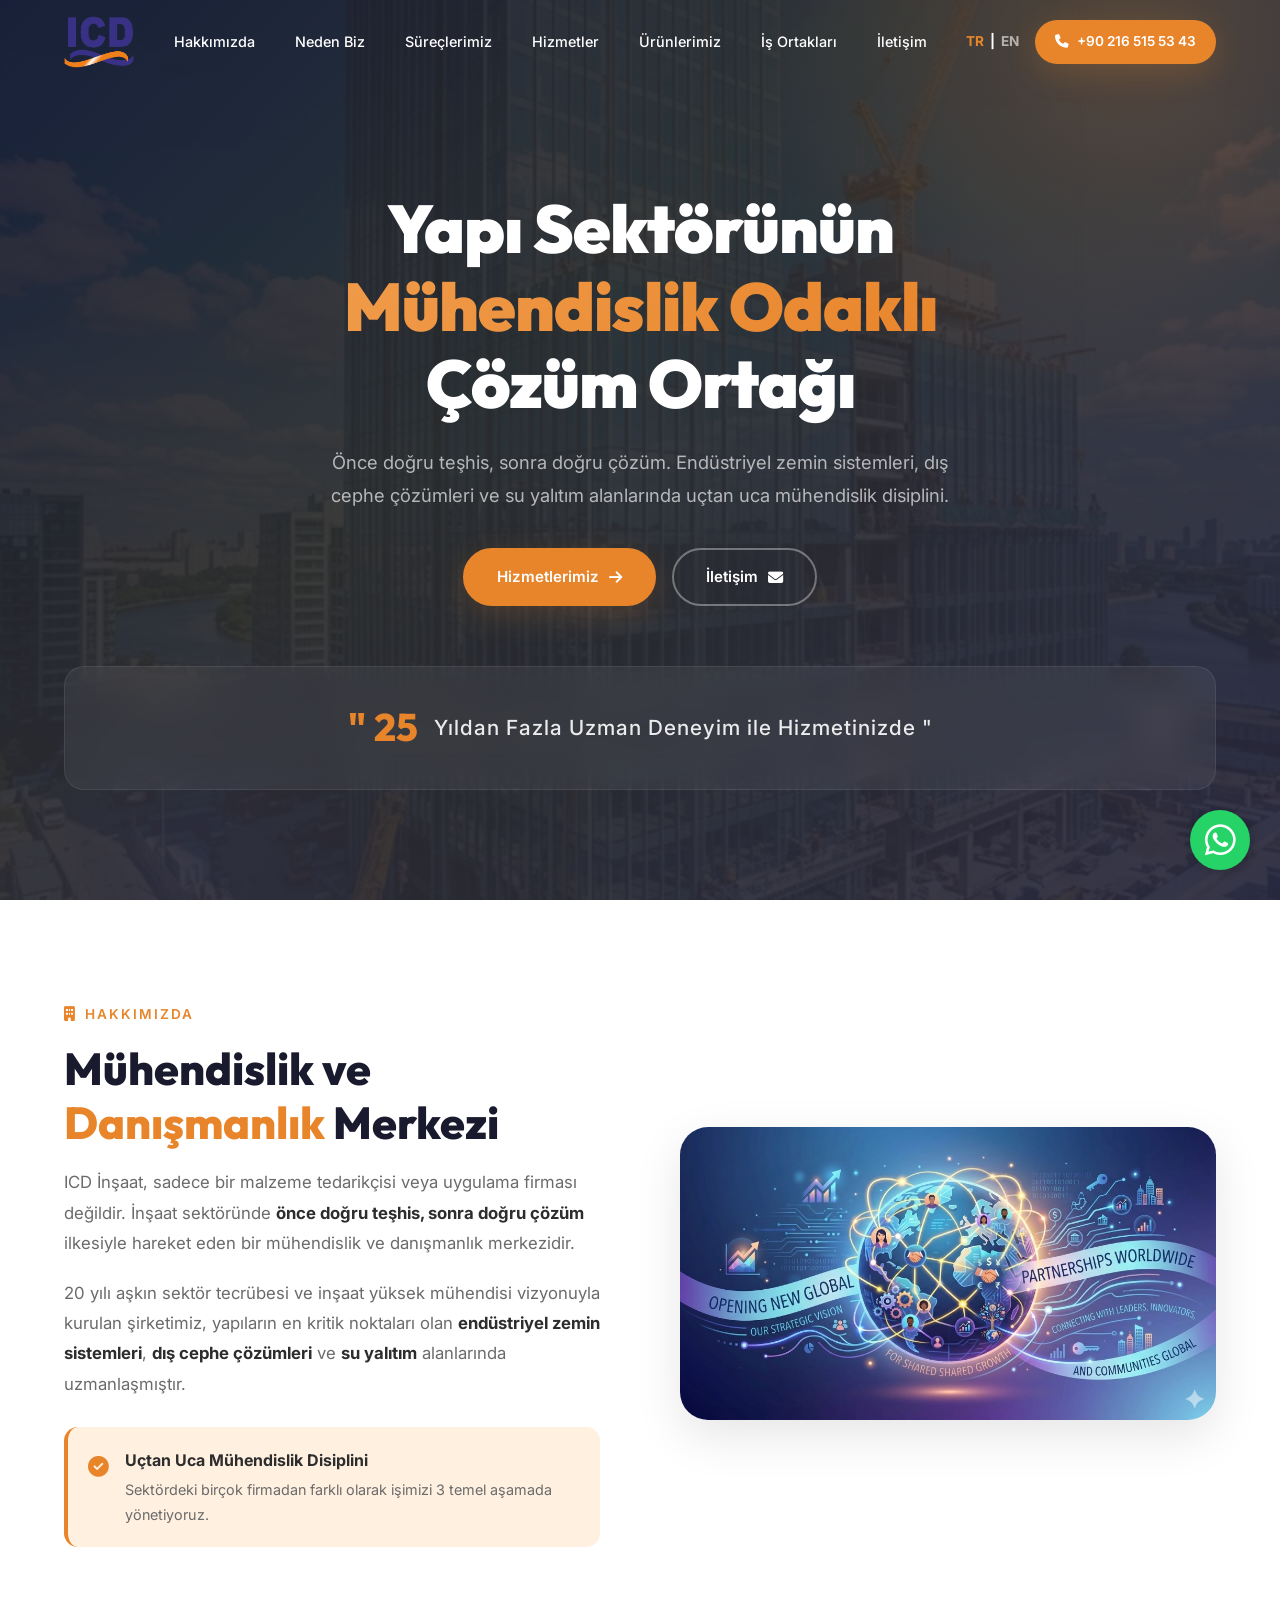
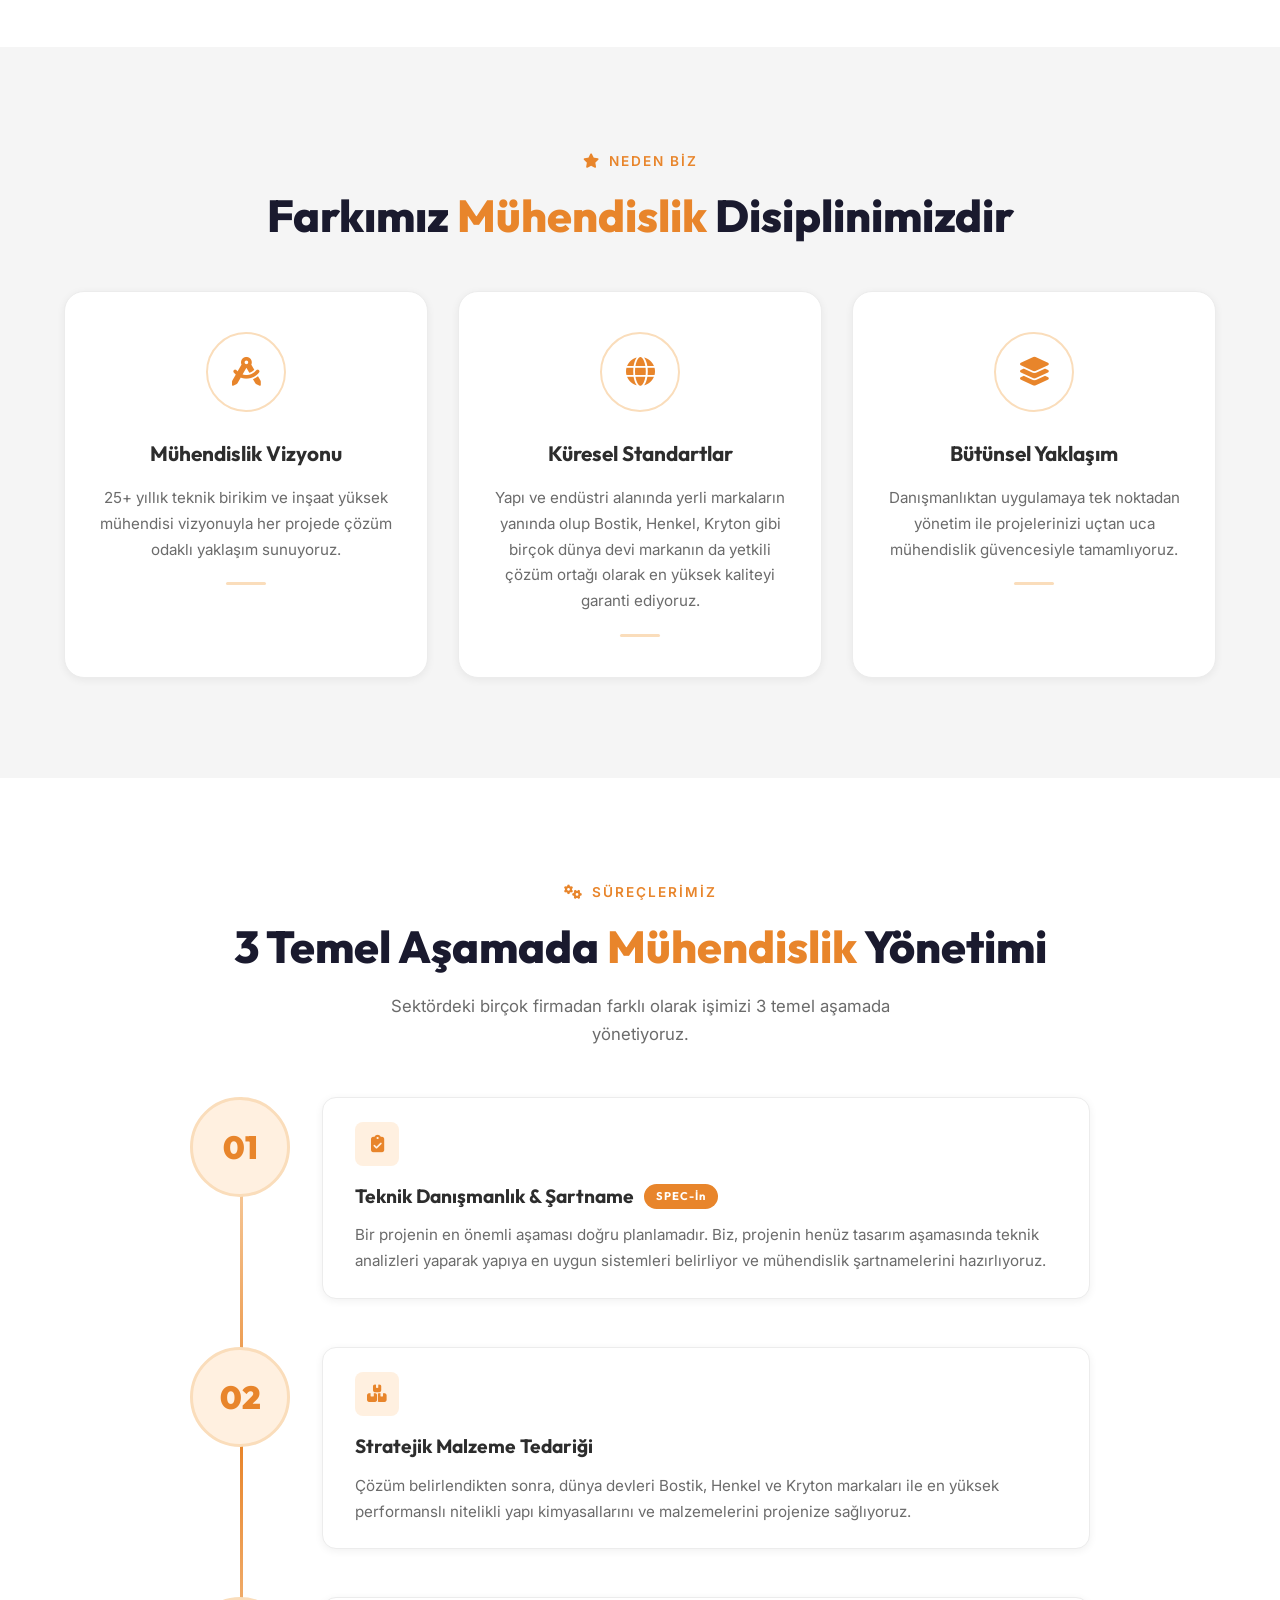
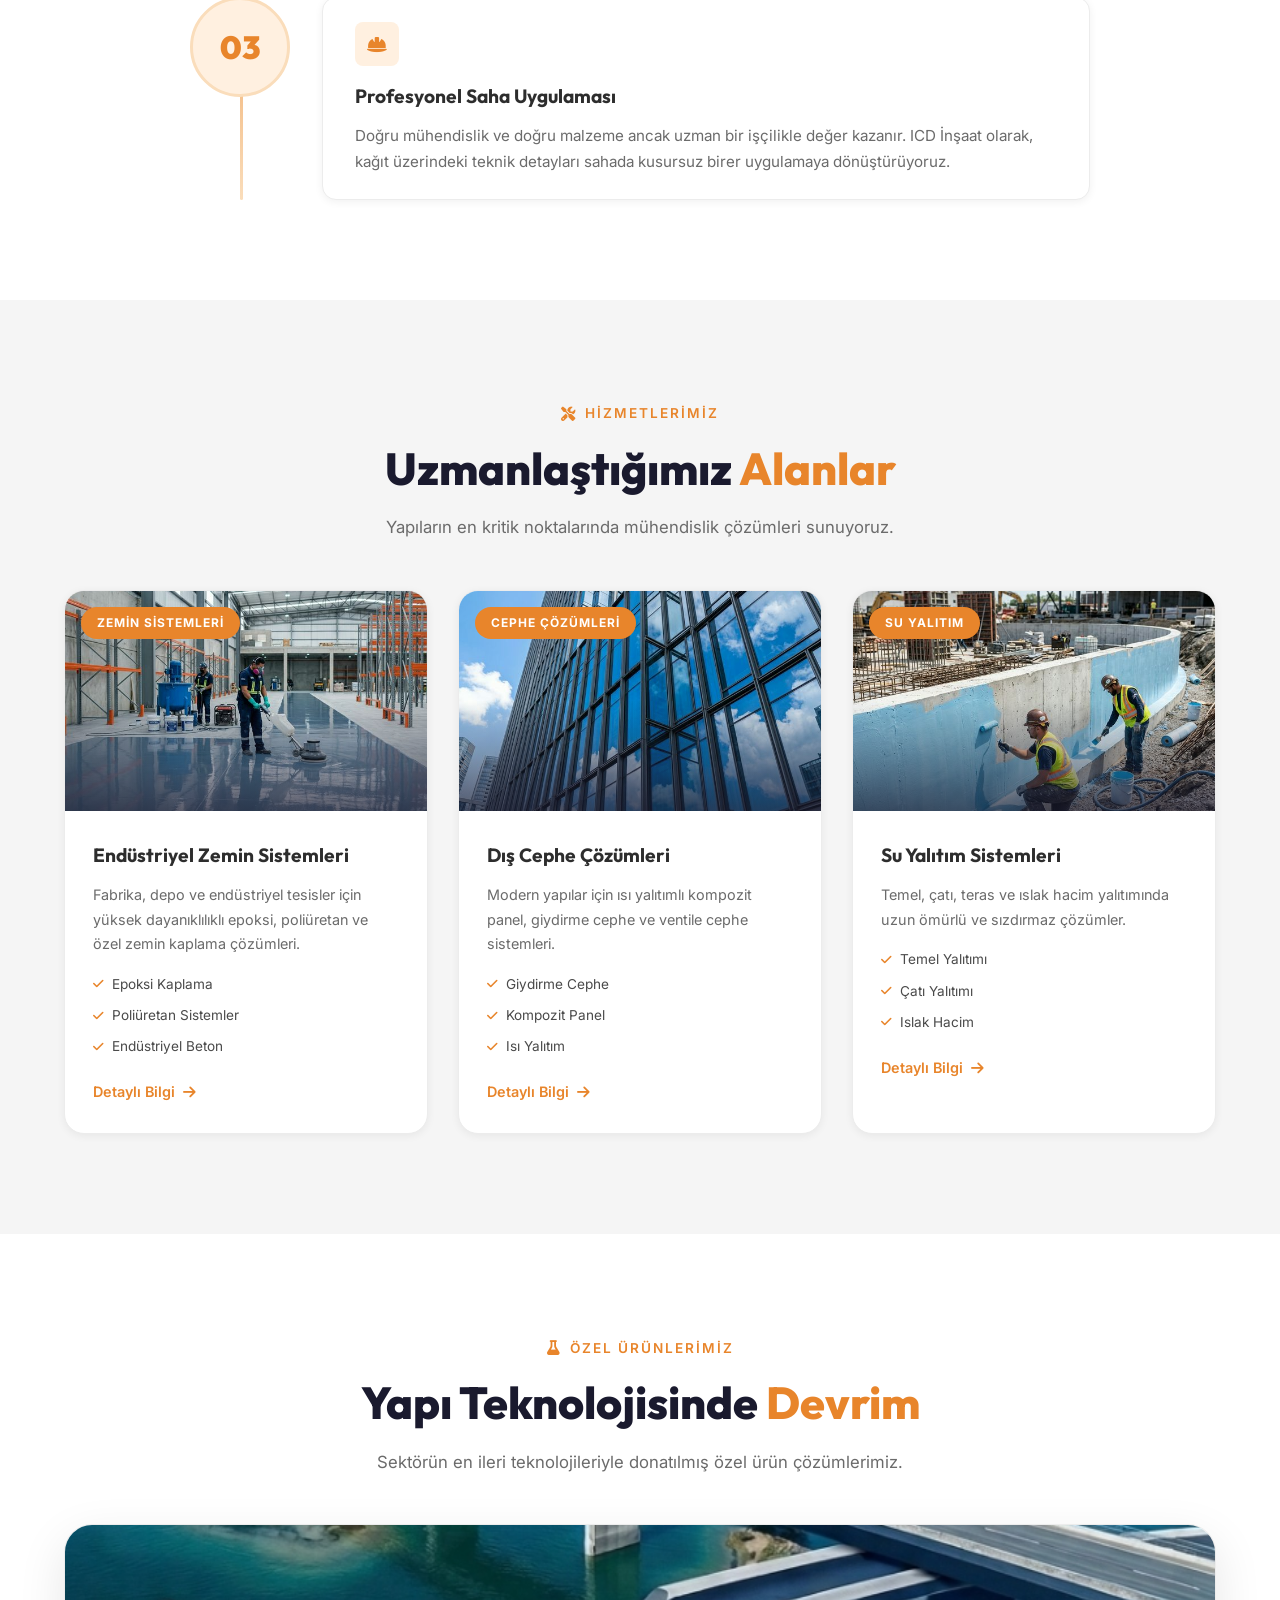
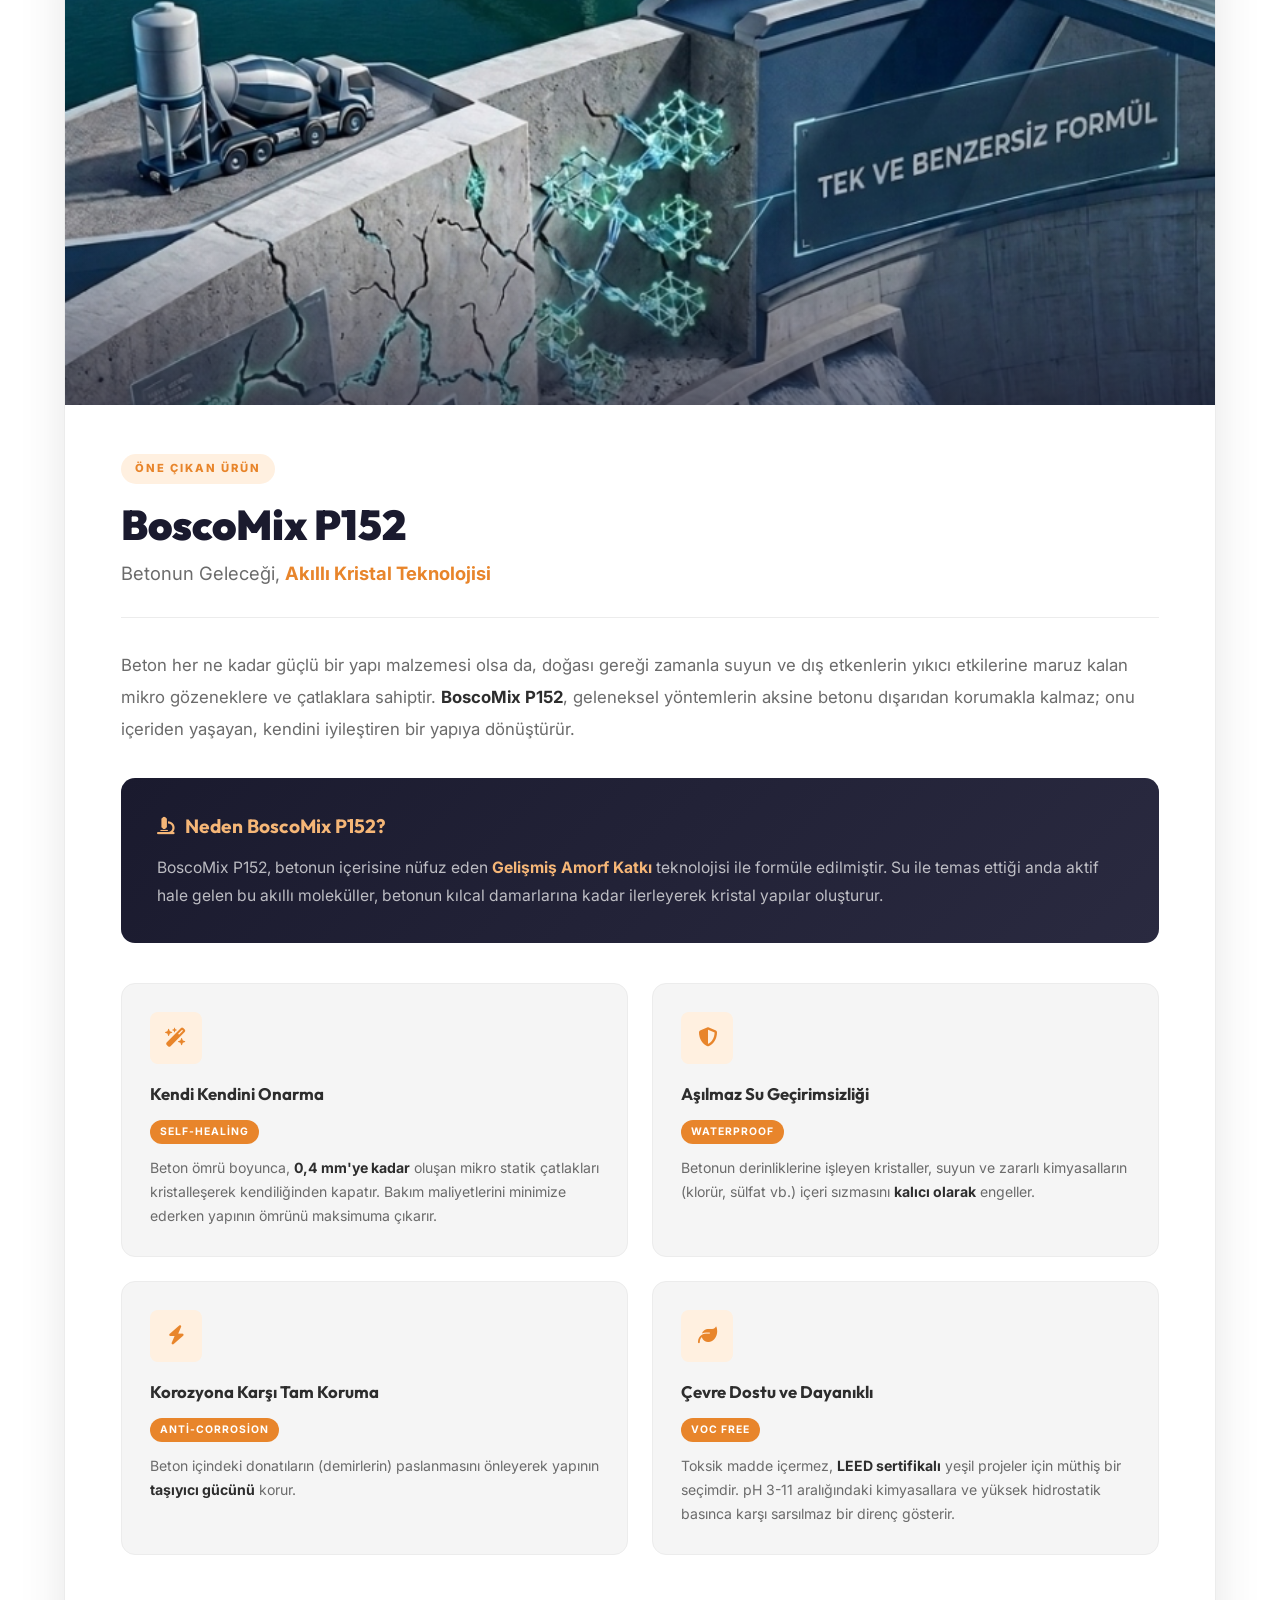
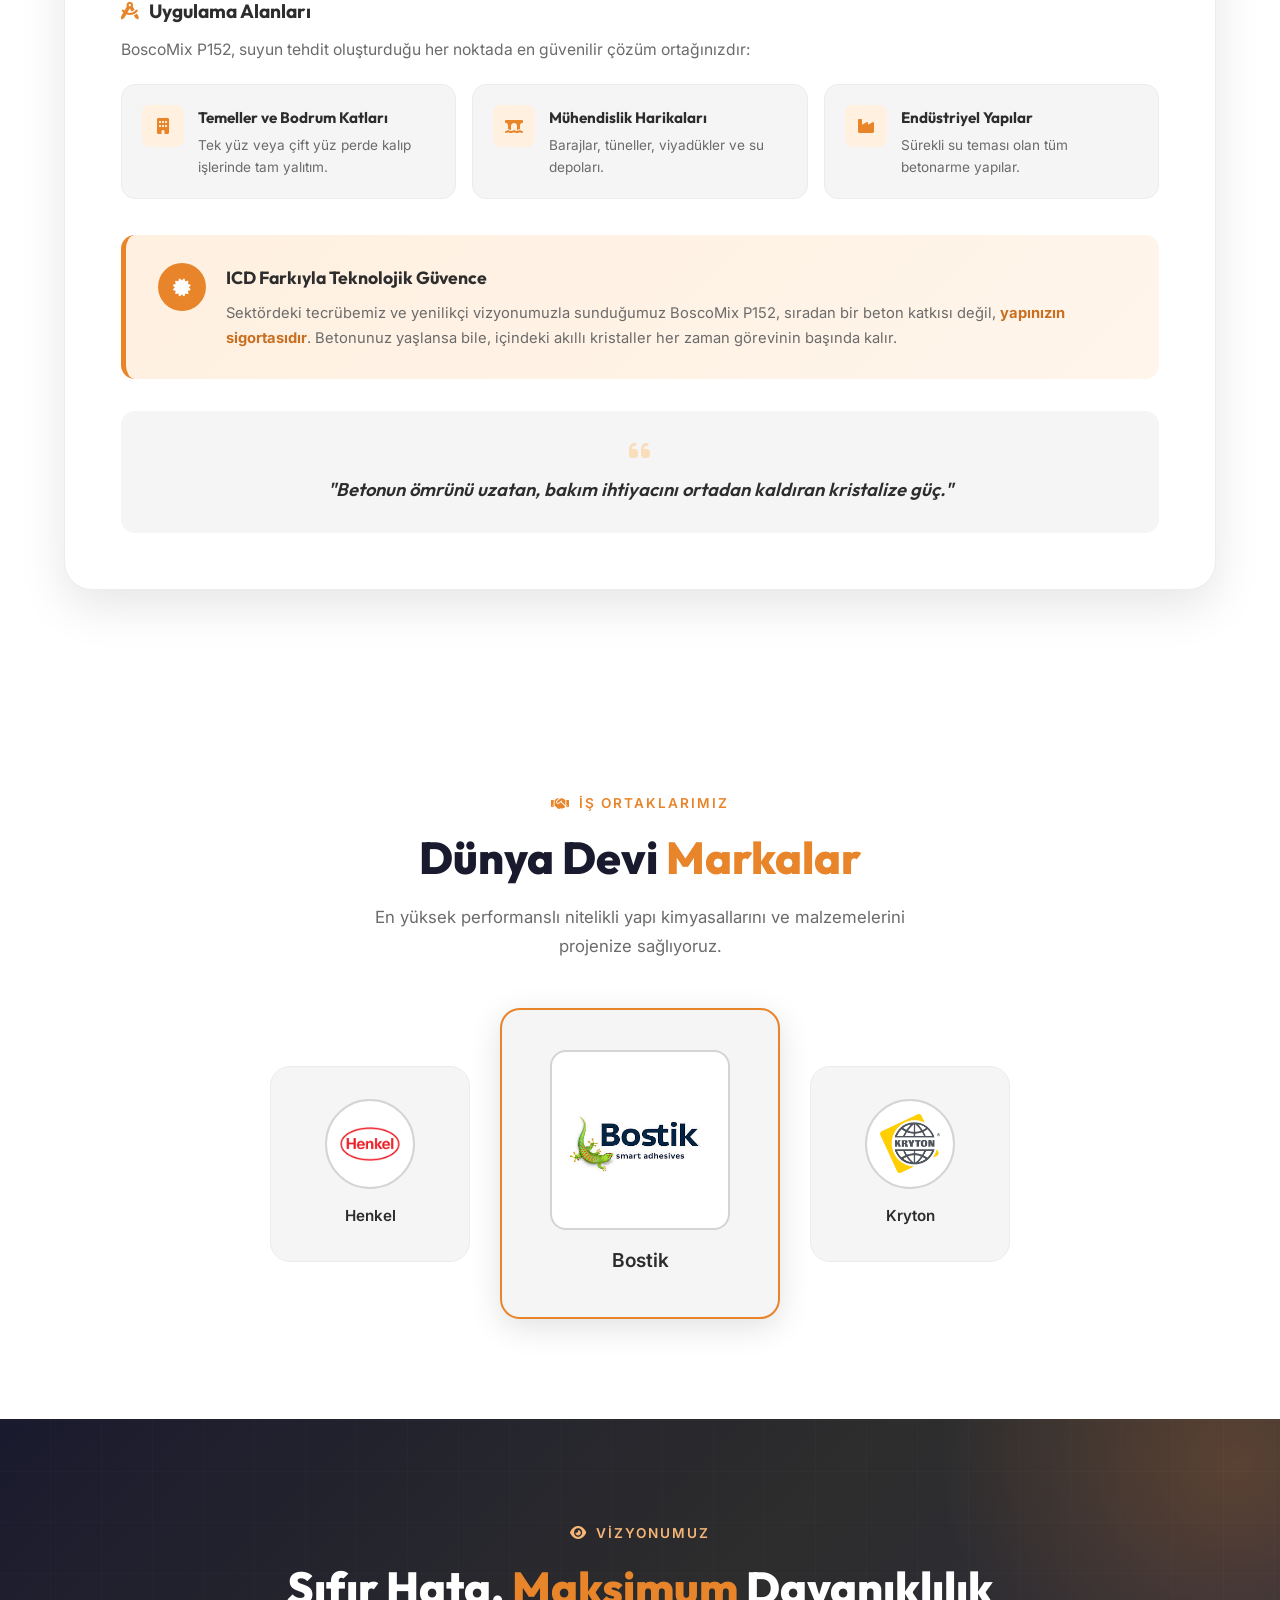
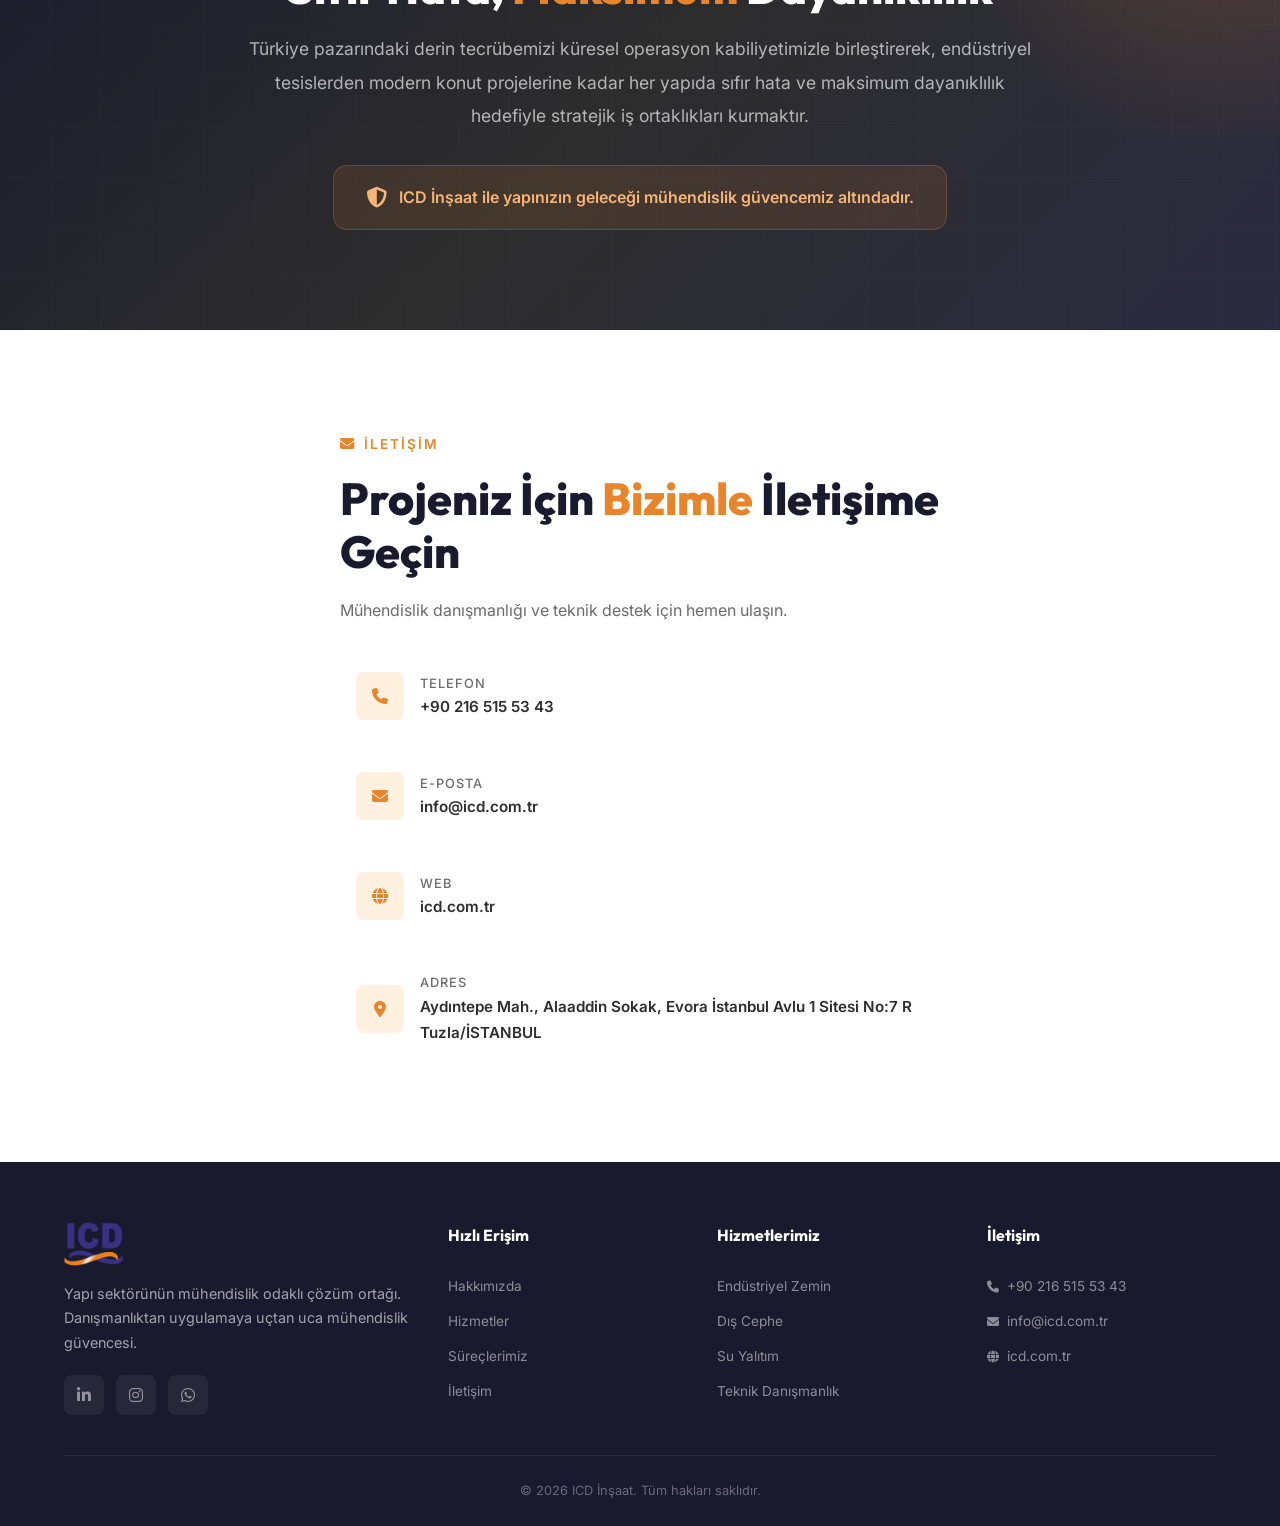
==== commit 7193d4cf: "Add files via upload" ====
--- a/index.html
+++ b/index.html
@@ -1,17 +1,22 @@
 <!DOCTYPE html>
-<html lang="en">
+<html lang="tr">
+
 <head>
     <meta charset="UTF-8">
     <meta name="viewport" content="width=device-width, initial-scale=1.0">
-    <title>ICD İnşaat | The Engineering-Focused Solution Partner of the Construction Sector</title>
-    <meta name="description" content="ICD İnşaat - 20+ years of engineering experience in industrial flooring systems, facade solutions, and waterproofing. Your end-to-end solution partner from consulting to application.">
+    <title>ICD İnşaat | Yapı Sektörünün Mühendislik Odaklı Çözüm Ortağı</title>
+    <meta name="description"
+        content="ICD İnşaat - Endüstriyel zemin sistemleri, dış cephe çözümleri ve su yalıtım alanlarında 20+ yıllık mühendislik tecrübesi. Danışmanlıktan uygulamaya uçtan uca çözüm ortağınız.">
     <link rel="preconnect" href="https://fonts.googleapis.com">
     <link rel="preconnect" href="https://fonts.gstatic.com" crossorigin>
-    <link href="https://fonts.googleapis.com/css2?family=Inter:wght@300;400;500;600;700;800;900&family=Outfit:wght@400;500;600;700;800&display=swap" rel="stylesheet">
+    <link
+        href="https://fonts.googleapis.com/css2?family=Inter:wght@300;400;500;600;700;800;900&family=Outfit:wght@400;500;600;700;800&display=swap"
+        rel="stylesheet">
     <link rel="stylesheet" href="https://cdnjs.cloudflare.com/ajax/libs/font-awesome/6.5.1/css/all.min.css">
     <link rel="stylesheet" href="styles (1).css">
     <link rel="icon" type="image/png" href="logo.png">
 </head>
+
 <body>
 
     <!-- ==================== HEADER ==================== -->
@@ -21,23 +26,23 @@
                 <img src="logo.png" alt="ICD İnşaat Logo" class="logo-img">
             </a>
             <nav class="nav" id="nav">
-                <a href="#about" class="nav-link">About Us</a>
-                <a href="#why-us" class="nav-link">Why Us</a>
-                <a href="#process" class="nav-link">Our Process</a>
-                <a href="#services" class="nav-link">Services</a>
-                <a href="#products" class="nav-link">Products</a>
-                <a href="#partners" class="nav-link">Partners</a>
-                <a href="#contact" class="nav-link">Contact</a>
+                <a href="#about" class="nav-link">Hakkımızda</a>
+                <a href="#why-us" class="nav-link">Neden Biz</a>
+                <a href="#process" class="nav-link">Süreçlerimiz</a>
+                <a href="#services" class="nav-link">Hizmetler</a>
+                <a href="#products" class="nav-link">Ürünlerimiz</a>
+                <a href="#partners" class="nav-link">İş Ortakları</a>
+                <a href="#contact" class="nav-link">İletişim</a>
             </nav>
             <div class="header-actions">
                 <div class="lang-switch">
-                    <a href="/en">TR</a> | <span class="active">EN</span>
+                    <span class="active">TR</span> | <a href="en.html">EN</a>
                 </div>
                 <a href="tel:+902165155343" class="header-phone">
                     <i class="fas fa-phone"></i>
                     <span>+90 216 515 53 43</span>
                 </a>
-                <button class="hamburger" id="hamburger" aria-label="Menu">
+                <button class="hamburger" id="hamburger" aria-label="Menü">
                     <span></span><span></span><span></span>
                 </button>
             </div>
@@ -50,20 +55,21 @@
         <div class="hero-particles" id="particles"></div>
         <div class="container hero-content">
             <h1 class="hero-title reveal-up">
-                The Construction Sector's<br>
-                <span class="highlight">Engineering-Focused</span><br>
-                Solution Partner
+                Yapı Sektörünün<br>
+                <span class="highlight">Mühendislik Odaklı</span><br>
+                Çözüm Ortağı
             </h1>
             <p class="hero-subtitle reveal-up">
-                Accurate diagnosis first, then the right solution. End-to-end engineering discipline in industrial flooring systems, exterior facade solutions, and waterproofing.
+                Önce doğru teşhis, sonra doğru çözüm. Endüstriyel zemin sistemleri,
+                dış cephe çözümleri ve su yalıtım alanlarında uçtan uca mühendislik disiplini.
             </p>
             <div class="hero-cta reveal-up">
                 <a href="#services" class="btn btn-primary">
-                    <span>Our Services</span>
+                    <span>Hizmetlerimiz</span>
                     <i class="fas fa-arrow-right"></i>
                 </a>
                 <a href="#contact" class="btn btn-outline">
-                    <span>Contact Us</span>
+                    <span>İletişim</span>
                     <i class="fas fa-envelope"></i>
                 </a>
             </div>
@@ -73,7 +79,8 @@
                         <span class="stat-number">"</span>
                         <span class="stat-number" data-target="25">0</span>
                     </div>
-                    <span class="stat-label" style="text-transform: none;">Years of Expert Experience at Your Service "</span>
+                    <span class="stat-label" style="text-transform: none;">Yıldan Fazla Uzman Deneyim ile Hizmetinizde
+                        "</span>
                 </div>
             </div>
         </div>
@@ -85,27 +92,30 @@
         <div class="container">
             <div class="about-grid">
                 <div class="about-content reveal-left">
-                    <span class="section-tag"><i class="fas fa-building"></i> About Us</span>
-                    <h2 class="section-title">Engineering and <span class="highlight">Consulting</span> Center</h2>
+                    <span class="section-tag"><i class="fas fa-building"></i> Hakkımızda</span>
+                    <h2 class="section-title">Mühendislik ve <span class="highlight">Danışmanlık</span> Merkezi</h2>
                     <p class="about-text">
-                        ICD İnşaat is not just a material supplier or application company. We are an engineering and consulting center acting on the principle of
-                        <strong>accurate diagnosis first, then the right solution</strong> in the construction sector.
+                        ICD İnşaat, sadece bir malzeme tedarikçisi veya uygulama firması değildir. İnşaat sektöründe
+                        <strong>önce doğru teşhis, sonra doğru çözüm</strong> ilkesiyle hareket eden bir mühendislik ve
+                        danışmanlık merkezidir.
                     </p>
                     <p class="about-text">
-                        Founded with over 25 years of industry experience and a civil engineering vision, our company specializes in the most critical parts of structures: 
-                        <strong>industrial flooring systems</strong>, <strong>exterior facade solutions</strong>, and 
-                        <strong>waterproofing</strong>.
+                        20 yılı aşkın sektör tecrübesi ve inşaat yüksek mühendisi vizyonuyla kurulan şirketimiz,
+                        yapıların en kritik
+                        noktaları olan <strong>endüstriyel zemin sistemleri</strong>, <strong>dış cephe
+                            çözümleri</strong> ve
+                        <strong>su yalıtım</strong> alanlarında uzmanlaşmıştır.
                     </p>
                     <div class="about-feature">
                         <div class="about-feature-icon"><i class="fas fa-check-circle"></i></div>
                         <div>
-                            <strong>End-to-End Engineering Discipline</strong>
-                            <p>Unlike many companies in the sector, we manage our work in 3 fundamental stages.</p>
+                            <strong>Uçtan Uca Mühendislik Disiplini</strong>
+                            <p>Sektördeki birçok firmadan farklı olarak işimizi 3 temel aşamada yönetiyoruz.</p>
                         </div>
                     </div>
                 </div>
                 <div class="about-visual reveal-right">
-                    <img src="about-image-global.jpg" class="about-image-new" alt="About Us">
+                    <img src="about-image-global.jpg" class="about-image-new" alt="Hakkımızda">
                 </div>
             </div>
         </div>
@@ -115,8 +125,8 @@
     <section class="section why-us" id="why-us">
         <div class="container">
             <div class="text-center reveal-up">
-                <span class="section-tag"><i class="fas fa-star"></i> Why Us</span>
-                <h2 class="section-title">Our Difference is Our <span class="highlight">Engineering</span> Discipline</h2>
+                <span class="section-tag"><i class="fas fa-star"></i> Neden Biz</span>
+                <h2 class="section-title">Farkımız <span class="highlight">Mühendislik</span> Disiplinimizdir</h2>
             </div>
             <div class="why-grid">
                 <div class="why-card reveal-up" style="--delay: 0.1s">
@@ -124,8 +134,9 @@
                         <div class="icon-ring"></div>
                         <i class="fas fa-drafting-compass"></i>
                     </div>
-                    <h3>Engineering Vision</h3>
-                    <p>With 25+ years of technical expertise and a civil engineering vision, we offer solution-oriented approaches to every project.</p>
+                    <h3>Mühendislik Vizyonu</h3>
+                    <p>25+ yıllık teknik birikim ve inşaat yüksek mühendisi vizyonuyla her projede çözüm odaklı yaklaşım
+                        sunuyoruz.</p>
                     <div class="why-card-line"></div>
                 </div>
                 <div class="why-card reveal-up" style="--delay: 0.3s">
@@ -133,8 +144,8 @@
                         <div class="icon-ring"></div>
                         <i class="fas fa-globe"></i>
                     </div>
-                    <h3>Global Standards</h3>
-                    <p>As the authorized solution partner of global giants like Bostik, Henkel, and Kryton, we guarantee the highest quality.</p>
+                    <h3>Küresel Standartlar</h3>
+                    <p>Yapı ve endüstri alanında yerli markaların yanında olup Bostik, Henkel, Kryton gibi birçok dünya devi markanın da yetkili çözüm ortağı olarak en yüksek kaliteyi garanti ediyoruz.</p>
                     <div class="why-card-line"></div>
                 </div>
                 <div class="why-card reveal-up" style="--delay: 0.5s">
@@ -142,8 +153,9 @@
                         <div class="icon-ring"></div>
                         <i class="fas fa-layer-group"></i>
                     </div>
-                    <h3>Holistic Approach</h3>
-                    <p>With single-point management from consulting to application, we complete your projects with end-to-end engineering assurance.</p>
+                    <h3>Bütünsel Yaklaşım</h3>
+                    <p>Danışmanlıktan uygulamaya tek noktadan yönetim ile projelerinizi uçtan uca mühendislik
+                        güvencesiyle tamamlıyoruz.</p>
                     <div class="why-card-line"></div>
                 </div>
             </div>
@@ -154,9 +166,10 @@
     <section class="section process" id="process">
         <div class="container">
             <div class="text-center reveal-up">
-                <span class="section-tag"><i class="fas fa-cogs"></i> Our Process</span>
-                <h2 class="section-title"><span class="highlight">Engineering</span> Management in 3 Basic Stages</h2>
-                <p class="section-desc">Unlike many companies in the sector, we manage our work in 3 basic stages.</p>
+                <span class="section-tag"><i class="fas fa-cogs"></i> Süreçlerimiz</span>
+                <h2 class="section-title">3 Temel Aşamada <span class="highlight">Mühendislik</span> Yönetimi</h2>
+                <p class="section-desc">Sektördeki birçok firmadan farklı olarak işimizi 3 temel aşamada yönetiyoruz.
+                </p>
             </div>
             <div class="process-timeline">
                 <div class="timeline-line"></div>
@@ -164,24 +177,29 @@
                     <div class="step-number">01</div>
                     <div class="step-content">
                         <div class="step-icon"><i class="fas fa-clipboard-check"></i></div>
-                        <h3>Technical Consulting & Specifications <span class="step-badge">SPEC-In</span></h3>
-                        <p>The most important stage of a project is accurate planning. We perform technical analyses during the design stage, determine the most suitable systems for the structure, and prepare engineering specifications.</p>
+                        <h3>Teknik Danışmanlık & Şartname <span class="step-badge">SPEC-İn</span></h3>
+                        <p>Bir projenin en önemli aşaması doğru planlamadır. Biz, projenin henüz tasarım aşamasında
+                            teknik analizleri yaparak yapıya en uygun sistemleri belirliyor ve mühendislik
+                            şartnamelerini hazırlıyoruz.</p>
                     </div>
                 </div>
                 <div class="process-step reveal-right" style="--delay: 0.3s">
                     <div class="step-number">02</div>
                     <div class="step-content">
                         <div class="step-icon"><i class="fas fa-boxes-stacked"></i></div>
-                        <h3>Strategic Material Supply</h3>
-                        <p>Once the solution is determined, we provide your project with the highest performance construction chemicals and materials through global giants like Bostik, Henkel, and Kryton.</p>
+                        <h3>Stratejik Malzeme Tedariği</h3>
+                        <p>Çözüm belirlendikten sonra, dünya devleri Bostik, Henkel ve Kryton markaları ile en yüksek
+                            performanslı nitelikli yapı kimyasallarını ve malzemelerini projenize sağlıyoruz.</p>
                     </div>
                 </div>
                 <div class="process-step reveal-left" style="--delay: 0.5s">
                     <div class="step-number">03</div>
                     <div class="step-content">
                         <div class="step-icon"><i class="fas fa-helmet-safety"></i></div>
-                        <h3>Professional Field Application</h3>
-                        <p>Right engineering and right materials only gain value with expert craftsmanship. At ICD İnşaat, we transform technical details on paper into flawless field applications.</p>
+                        <h3>Profesyonel Saha Uygulaması</h3>
+                        <p>Doğru mühendislik ve doğru malzeme ancak uzman bir işçilikle değer kazanır. ICD İnşaat
+                            olarak, kağıt üzerindeki teknik detayları sahada kusursuz birer uygulamaya dönüştürüyoruz.
+                        </p>
                     </div>
                 </div>
             </div>
@@ -192,65 +210,69 @@
     <section class="section services" id="services">
         <div class="container">
             <div class="text-center reveal-up">
-                <span class="section-tag"><i class="fas fa-tools"></i> Services</span>
-                <h2 class="section-title"><span class="highlight">Areas</span> of Expertise</h2>
-                <p class="section-desc">We offer engineering solutions at the most critical points of structures.</p>
+                <span class="section-tag"><i class="fas fa-tools"></i> Hizmetlerimiz</span>
+                <h2 class="section-title">Uzmanlaştığımız <span class="highlight">Alanlar</span></h2>
+                <p class="section-desc">Yapıların en kritik noktalarında mühendislik çözümleri sunuyoruz.</p>
             </div>
             <div class="services-grid">
                 <div class="service-card reveal-up" style="--delay: 0.1s">
                     <div class="service-img-wrapper">
-                        <img src="service-flooring.png" alt="Industrial Flooring Systems" class="service-img" loading="lazy">
+                        <img src="service-flooring.png" alt="Endüstriyel Zemin Sistemleri" class="service-img"
+                            loading="lazy">
                         <div class="service-img-overlay"></div>
-                        <div class="service-category">Flooring Systems</div>
+                        <div class="service-category">Zemin Sistemleri</div>
                     </div>
                     <div class="service-body">
-                        <h3>Industrial Flooring Systems</h3>
-                        <p>High-durability epoxy, polyurethane, and special floor coating solutions for factories, warehouses, and industrial facilities.</p>
+                        <h3>Endüstriyel Zemin Sistemleri</h3>
+                        <p>Fabrika, depo ve endüstriyel tesisler için yüksek dayanıklılıklı epoksi, poliüretan ve özel
+                            zemin kaplama çözümleri.</p>
                         <ul class="service-features">
-                            <li><i class="fas fa-check"></i> Epoxy Coating</li>
-                            <li><i class="fas fa-check"></i> Polyurethane Systems</li>
-                            <li><i class="fas fa-check"></i> Industrial Concrete</li>
+                            <li><i class="fas fa-check"></i> Epoksi Kaplama</li>
+                            <li><i class="fas fa-check"></i> Poliüretan Sistemler</li>
+                            <li><i class="fas fa-check"></i> Endüstriyel Beton</li>
                         </ul>
                         <a href="#contact" class="service-link">
-                            Details <i class="fas fa-arrow-right"></i>
+                            Detaylı Bilgi <i class="fas fa-arrow-right"></i>
                         </a>
                     </div>
                 </div>
                 <div class="service-card reveal-up" style="--delay: 0.3s">
                     <div class="service-img-wrapper">
-                        <img src="service-facade.png" alt="Exterior Facade Solutions" class="service-img" loading="lazy">
+                        <img src="service-facade.png" alt="Dış Cephe Çözümleri" class="service-img" loading="lazy">
                         <div class="service-img-overlay"></div>
-                        <div class="service-category">Facade Solutions</div>
+                        <div class="service-category">Cephe Çözümleri</div>
                     </div>
                     <div class="service-body">
-                        <h3>Exterior Facade Solutions</h3>
-                        <p>Thermally insulated composite panel, curtain wall, and ventilated facade systems for modern structures.</p>
+                        <h3>Dış Cephe Çözümleri</h3>
+                        <p>Modern yapılar için ısı yalıtımlı kompozit panel, giydirme cephe ve ventile cephe sistemleri.
+                        </p>
                         <ul class="service-features">
-                            <li><i class="fas fa-check"></i> Curtain Wall</li>
-                            <li><i class="fas fa-check"></i> Composite Panel</li>
-                            <li><i class="fas fa-check"></i> Thermal Insulation</li>
+                            <li><i class="fas fa-check"></i> Giydirme Cephe</li>
+                            <li><i class="fas fa-check"></i> Kompozit Panel</li>
+                            <li><i class="fas fa-check"></i> Isı Yalıtım</li>
                         </ul>
                         <a href="#contact" class="service-link">
-                            Details <i class="fas fa-arrow-right"></i>
+                            Detaylı Bilgi <i class="fas fa-arrow-right"></i>
                         </a>
                     </div>
                 </div>
                 <div class="service-card reveal-up" style="--delay: 0.5s">
                     <div class="service-img-wrapper">
-                        <img src="service-waterproofing.png" alt="Waterproofing Systems" class="service-img" loading="lazy">
+                        <img src="service-waterproofing.png" alt="Su Yalıtım Sistemleri" class="service-img"
+                            loading="lazy">
                         <div class="service-img-overlay"></div>
-                        <div class="service-category">Waterproofing</div>
+                        <div class="service-category">Su Yalıtım</div>
                     </div>
                     <div class="service-body">
-                        <h3>Waterproofing Systems</h3>
-                        <p>Long-lasting and leak-proof solutions for foundation, roof, terrace, and wet area insulation.</p>
+                        <h3>Su Yalıtım Sistemleri</h3>
+                        <p>Temel, çatı, teras ve ıslak hacim yalıtımında uzun ömürlü ve sızdırmaz çözümler.</p>
                         <ul class="service-features">
-                            <li><i class="fas fa-check"></i> Foundation Insulation</li>
-                            <li><i class="fas fa-check"></i> Roof Insulation</li>
-                            <li><i class="fas fa-check"></i> Wet Areas</li>
+                            <li><i class="fas fa-check"></i> Temel Yalıtımı</li>
+                            <li><i class="fas fa-check"></i> Çatı Yalıtımı</li>
+                            <li><i class="fas fa-check"></i> Islak Hacim</li>
                         </ul>
                         <a href="#contact" class="service-link">
-                            Details <i class="fas fa-arrow-right"></i>
+                            Detaylı Bilgi <i class="fas fa-arrow-right"></i>
                         </a>
                     </div>
                 </div>
@@ -258,37 +280,44 @@
         </div>
     </section>
 
-    <!-- ==================== SPECIAL PRODUCTS ==================== -->
+    <!-- ==================== ÖZEL ÜRÜNLER ==================== -->
     <section class="section products" id="products">
         <div class="container">
             <div class="text-center reveal-up">
-                <span class="section-tag"><i class="fas fa-flask"></i> Our Special Products</span>
-                <h2 class="section-title">Revolution in <span class="highlight">Construction Technology</span></h2>
-                <p class="section-desc">Our special product solutions equipped with the most advanced technologies in the industry.</p>
+                <span class="section-tag"><i class="fas fa-flask"></i> Özel Ürünlerimiz</span>
+                <h2 class="section-title">Yapı Teknolojisinde <span class="highlight">Devrim</span></h2>
+                <p class="section-desc">Sektörün en ileri teknolojileriyle donatılmış özel ürün çözümlerimiz.</p>
             </div>
 
             <div class="product-showcase reveal-up">
                 <!-- Product Hero Image -->
                 <div class="product-hero">
-                    <img src="boscomix-p152.jpg" alt="BoscoMix P152 - Smart Crystal Technology" class="product-hero-img" loading="lazy">
+                    <img src="boscomix-p152.jpg" alt="BoscoMix P152 - Akıllı Kristal Teknolojisi"
+                        class="product-hero-img" loading="lazy">
                     <div class="product-hero-overlay"></div>
                 </div>
 
                 <!-- Product Content -->
                 <div class="product-content">
                     <div class="product-header">
-                        <span class="product-label">FEATURED PRODUCT</span>
+                        <span class="product-label">ÖNE ÇIKAN ÜRÜN</span>
                         <h3 class="product-title">BoscoMix P152</h3>
-                        <p class="product-tagline">The Future of Concrete, <strong>Smart Crystal Technology</strong></p>
+                        <p class="product-tagline">Betonun Geleceği, <strong>Akıllı Kristal Teknolojisi</strong></p>
                     </div>
 
                     <div class="product-intro">
-                        <p>Although concrete is a strong construction material, it inherently has micro-pores and cracks that are exposed to the destructive effects of water and external factors over time. <strong>BoscoMix P152</strong>, unlike traditional methods, does not just protect concrete from the outside; it transforms it into a living, self-healing structure from within.</p>
+                        <p>Beton her ne kadar güçlü bir yapı malzemesi olsa da, doğası gereği zamanla suyun ve dış
+                            etkenlerin yıkıcı etkilerine maruz kalan mikro gözeneklere ve çatlaklara sahiptir.
+                            <strong>BoscoMix P152</strong>, geleneksel yöntemlerin aksine betonu dışarıdan korumakla
+                            kalmaz; onu içeriden yaşayan, kendini iyileştiren bir yapıya dönüştürür.
+                        </p>
                     </div>
 
                     <div class="product-why">
-                        <h4><i class="fas fa-microscope"></i> Why BoscoMix P152?</h4>
-                        <p>BoscoMix P152 is formulated with <strong>Advanced Amorphous Additive</strong> technology that penetrates into the concrete. Upon contact with water, these smart molecules become active and proceed into the capillaries of the concrete to form crystalline structures.</p>
+                        <h4><i class="fas fa-microscope"></i> Neden BoscoMix P152?</h4>
+                        <p>BoscoMix P152, betonun içerisine nüfuz eden <strong>Gelişmiş Amorf Katkı</strong> teknolojisi
+                            ile formüle edilmiştir. Su ile temas ettiği anda aktif hale gelen bu akıllı moleküller,
+                            betonun kılcal damarlarına kadar ilerleyerek kristal yapılar oluşturur.</p>
                     </div>
 
                     <!-- Features Grid -->
@@ -297,60 +326,67 @@
                             <div class="product-feature-icon">
                                 <i class="fas fa-wand-magic-sparkles"></i>
                             </div>
-                            <h5>Self-Healing</h5>
-                            <span class="product-feature-badge">Self-Repair</span>
-                            <p>Throughout the life of the concrete, it automatically closes micro static cracks <strong>up to 0.4 mm</strong> by crystallizing. This maximizes the life of the structure while minimizing maintenance costs.</p>
+                            <h5>Kendi Kendini Onarma</h5>
+                            <span class="product-feature-badge">Self-Healing</span>
+                            <p>Beton ömrü boyunca, <strong>0,4 mm'ye kadar</strong> oluşan mikro statik çatlakları
+                                kristalleşerek kendiliğinden kapatır. Bakım maliyetlerini minimize ederken yapının
+                                ömrünü maksimuma çıkarır.</p>
                         </div>
                         <div class="product-feature-card">
                             <div class="product-feature-icon">
                                 <i class="fas fa-shield-halved"></i>
                             </div>
-                            <h5>Impenetrable Waterproofing</h5>
+                            <h5>Aşılmaz Su Geçirimsizliği</h5>
                             <span class="product-feature-badge">Waterproof</span>
-                            <p>Crystals penetrating deep into the concrete <strong>permanently</strong> prevent the infiltration of water and harmful chemicals (chloride, sulfate, etc.).</p>
+                            <p>Betonun derinliklerine işleyen kristaller, suyun ve zararlı kimyasalların (klorür, sülfat
+                                vb.) içeri sızmasını <strong>kalıcı olarak</strong> engeller.</p>
                         </div>
                         <div class="product-feature-card">
                             <div class="product-feature-icon">
                                 <i class="fas fa-bolt"></i>
                             </div>
-                            <h5>Full Corrosion Protection</h5>
+                            <h5>Korozyona Karşı Tam Koruma</h5>
                             <span class="product-feature-badge">Anti-Corrosion</span>
-                            <p>Prevents corrosion of reinforcements (rebar) inside the concrete, preserving the <strong>load-bearing strength</strong> of the structure.</p>
+                            <p>Beton içindeki donatıların (demirlerin) paslanmasını önleyerek yapının <strong>taşıyıcı
+                                    gücünü</strong> korur.</p>
                         </div>
                         <div class="product-feature-card">
                             <div class="product-feature-icon">
                                 <i class="fas fa-leaf"></i>
                             </div>
-                            <h5>Eco-Friendly and Durable</h5>
+                            <h5>Çevre Dostu ve Dayanıklı</h5>
                             <span class="product-feature-badge">VOC Free</span>
-                            <p>Contains no toxic substances, it is a perfect choice for <strong>LEED-certified</strong> green projects. It shows unshakable resistance against chemicals in the pH 3-11 range and high hydrostatic pressure.</p>
+                            <p>Toksik madde içermez, <strong>LEED sertifikalı</strong> yeşil projeler için müthiş bir
+                                seçimdir. pH 3-11 aralığındaki kimyasallara ve yüksek hidrostatik basınca karşı
+                                sarsılmaz bir direnç gösterir.</p>
                         </div>
                     </div>
 
                     <!-- Application Areas -->
                     <div class="product-applications">
-                        <h4><i class="fas fa-compass-drafting"></i> Application Areas</h4>
-                        <p class="product-app-intro">BoscoMix P152 is your most reliable solution partner at every point where water poses a threat:</p>
+                        <h4><i class="fas fa-compass-drafting"></i> Uygulama Alanları</h4>
+                        <p class="product-app-intro">BoscoMix P152, suyun tehdit oluşturduğu her noktada en güvenilir
+                            çözüm ortağınızdır:</p>
                         <div class="product-app-grid">
                             <div class="product-app-item">
                                 <div class="product-app-icon"><i class="fas fa-building"></i></div>
                                 <div>
-                                    <strong>Foundations and Basements</strong>
-                                    <p>Full insulation in single-side or double-side wall formwork.</p>
+                                    <strong>Temeller ve Bodrum Katları</strong>
+                                    <p>Tek yüz veya çift yüz perde kalıp işlerinde tam yalıtım.</p>
                                 </div>
                             </div>
                             <div class="product-app-item">
                                 <div class="product-app-icon"><i class="fas fa-bridge-water"></i></div>
                                 <div>
-                                    <strong>Engineering Marvels</strong>
-                                    <p>Dams, tunnels, viaducts, and water tanks.</p>
+                                    <strong>Mühendislik Harikaları</strong>
+                                    <p>Barajlar, tüneller, viyadükler ve su depoları.</p>
                                 </div>
                             </div>
                             <div class="product-app-item">
                                 <div class="product-app-icon"><i class="fas fa-industry"></i></div>
                                 <div>
-                                    <strong>Industrial Structures</strong>
-                                    <p>All reinforced concrete structures with continuous water contact.</p>
+                                    <strong>Endüstriyel Yapılar</strong>
+                                    <p>Sürekli su teması olan tüm betonarme yapılar.</p>
                                 </div>
                             </div>
                         </div>
@@ -360,15 +396,17 @@
                     <div class="product-icd-diff">
                         <div class="product-icd-icon"><i class="fas fa-certificate"></i></div>
                         <div>
-                            <h4>Technological Assurance with ICD Difference</h4>
-                            <p>BoscoMix P152, offered with our industry experience and innovative vision, is not just a concrete additive, it is <strong>the insurance of your structure</strong>. Even as your concrete ages, the smart crystals inside always remain on duty.</p>
+                            <h4>ICD Farkıyla Teknolojik Güvence</h4>
+                            <p>Sektördeki tecrübemiz ve yenilikçi vizyonumuzla sunduğumuz BoscoMix P152, sıradan bir
+                                beton katkısı değil, <strong>yapınızın sigortasıdır</strong>. Betonunuz yaşlansa bile,
+                                içindeki akıllı kristaller her zaman görevinin başında kalır.</p>
                         </div>
                     </div>
 
                     <!-- Quote -->
                     <div class="product-quote">
                         <i class="fas fa-quote-left"></i>
-                        <p>"The crystalline power that extends the life of concrete and eliminates the need for maintenance."</p>
+                        <p>"Betonun ömrünü uzatan, bakım ihtiyacını ortadan kaldıran kristalize güç."</p>
                     </div>
 
                 </div>
@@ -380,24 +418,25 @@
     <section class="section partners" id="partners">
         <div class="container">
             <div class="text-center reveal-up">
-                <span class="section-tag"><i class="fas fa-handshake"></i> Our Partners</span>
-                <h2 class="section-title">Global Giant <span class="highlight">Brands</span></h2>
-                <p class="section-desc">We provide your project with the highest performance qualified construction chemicals and materials.</p>
-            </div>
-            <div class="partners-grid reveal-up">
-                <div class="partner-card">
-                    <div class="partner-logo-circle">
-                        <img src="bostik.jpg" alt="Bostik" style="width: 70%; object-fit: contain;">
-                    </div>
-                    <span class="partner-name">Bostik</span>
-                </div>
-                <div class="partner-card">
+                <span class="section-tag"><i class="fas fa-handshake"></i> İş Ortaklarımız</span>
+                <h2 class="section-title">Dünya Devi <span class="highlight">Markalar</span></h2>
+                <p class="section-desc">En yüksek performanslı nitelikli yapı kimyasallarını ve malzemelerini projenize
+                    sağlıyoruz.</p>
+            </div>
+            <div class="partners-grid reveal-up" style="display: flex; align-items: center; justify-content: center; gap: 30px; flex-wrap: wrap;">
+                <div class="partner-card" style="flex: 0 0 auto; width: 200px;">
                     <div class="partner-logo-circle">
                         <img src="henkel.png" alt="Henkel" style="width: 70%; object-fit: contain;">
                     </div>
                     <span class="partner-name">Henkel</span>
                 </div>
-                <div class="partner-card">
+                <div class="partner-card partner-card--featured" style="flex: 0 0 auto; width: 280px; padding: 40px 28px; border: 2px solid var(--accent); box-shadow: 0 8px 32px rgba(0,0,0,0.12); z-index: 1;">
+                    <div class="partner-logo-circle" style="width: 180px; height: 180px; border-radius: 16px; background: #fff; padding: 8px;">
+                        <img src="bostik.jpg.jpeg" alt="Bostik" style="width: 100%; height: 100%; object-fit: contain;">
+                    </div>
+                    <span class="partner-name" style="font-size: 1.2rem;">Bostik</span>
+                </div>
+                <div class="partner-card" style="flex: 0 0 auto; width: 200px;">
                     <div class="partner-logo-circle">
                         <img src="kryton.png" alt="Kryton" style="width: 70%; object-fit: contain;">
                     </div>
@@ -412,14 +451,17 @@
         <div class="vision-overlay"></div>
         <div class="container">
             <div class="vision-content reveal-up">
-                <span class="section-tag light"><i class="fas fa-eye"></i> Our Vision</span>
-                <h2 class="section-title light">Zero Defects, <span class="highlight">Maximum</span> Durability</h2>
+                <span class="section-tag light"><i class="fas fa-eye"></i> Vizyonumuz</span>
+                <h2 class="section-title light">Sıfır Hata, <span class="highlight">Maksimum</span> Dayanıklılık</h2>
                 <p class="vision-text">
-                    Our goal is to combine our deep experience in the Turkish market with our global operational capability to establish strategic partnerships targeting zero defects and maximum durability in every structure from industrial facilities to modern housing projects.
+                    Türkiye pazarındaki derin tecrübemizi küresel operasyon kabiliyetimizle birleştirerek,
+                    endüstriyel tesislerden modern konut projelerine kadar her yapıda sıfır hata ve maksimum
+                    dayanıklılık
+                    hedefiyle stratejik iş ortaklıkları kurmaktır.
                 </p>
                 <p class="vision-highlight">
                     <i class="fas fa-shield-halved"></i>
-                    With ICD İnşaat, the future of your structure is under our engineering assurance.
+                    ICD İnşaat ile yapınızın geleceği mühendislik güvencemiz altındadır.
                 </p>
             </div>
         </div>
@@ -430,21 +472,21 @@
         <div class="container">
             <div class="contact-grid">
                 <div class="contact-info reveal-left">
-                    <span class="section-tag"><i class="fas fa-envelope"></i> Contact</span>
-                    <h2 class="section-title">Get in Touch <span class="highlight">With Us</span> For Your Project</h2>
-                    <p class="contact-desc">Contact us now for engineering consulting and technical support.</p>
+                    <span class="section-tag"><i class="fas fa-envelope"></i> İletişim</span>
+                    <h2 class="section-title">Projeniz İçin <span class="highlight">Bizimle</span> İletişime Geçin</h2>
+                    <p class="contact-desc">Mühendislik danışmanlığı ve teknik destek için hemen ulaşın.</p>
                     <div class="contact-items">
                         <div class="contact-item">
                             <div class="contact-item-icon"><i class="fas fa-phone"></i></div>
                             <div>
-                                <span class="contact-item-label">Phone</span>
+                                <span class="contact-item-label">Telefon</span>
                                 <a href="tel:+902165155343" class="contact-item-value">+90 216 515 53 43</a>
                             </div>
                         </div>
                         <div class="contact-item">
                             <div class="contact-item-icon"><i class="fas fa-envelope"></i></div>
                             <div>
-                                <span class="contact-item-label">Email</span>
+                                <span class="contact-item-label">E-posta</span>
                                 <a href="mailto:info@icd.com.tr" class="contact-item-value">info@icd.com.tr</a>
                             </div>
                         </div>
@@ -458,8 +500,9 @@
                         <div class="contact-item">
                             <div class="contact-item-icon"><i class="fas fa-location-dot"></i></div>
                             <div>
-                                <span class="contact-item-label">Address</span>
-                                <span class="contact-item-value">Aydıntepe Mah., Alaaddin Sokak, Evora İstanbul Avlu 1 Sitesi No:7 R Tuzla/İSTANBUL</span>
+                                <span class="contact-item-label">Adres</span>
+                                <span class="contact-item-value">Aydıntepe Mah., Alaaddin Sokak, Evora İstanbul Avlu 1
+                                    Sitesi No:7 R Tuzla/İSTANBUL</span>
                             </div>
                         </div>
                     </div>
@@ -475,7 +518,8 @@
             <div class="footer-grid">
                 <div class="footer-brand">
                     <img src="logo.png" alt="ICD İnşaat" class="footer-logo">
-                    <p>The engineering-focused solution partner of the construction sector. End-to-end engineering assurance from consulting to application.</p>
+                    <p>Yapı sektörünün mühendislik odaklı çözüm ortağı. Danışmanlıktan uygulamaya uçtan uca mühendislik
+                        güvencesi.</p>
                     <div class="footer-social">
                         <a href="#" aria-label="LinkedIn"><i class="fab fa-linkedin-in"></i></a>
                         <a href="#" aria-label="Instagram"><i class="fab fa-instagram"></i></a>
@@ -483,35 +527,37 @@
                     </div>
                 </div>
                 <div class="footer-links">
-                    <h4>Quick Links</h4>
-                    <a href="#about">About Us</a>
-                    <a href="#services">Services</a>
-                    <a href="#process">Our Process</a>
-                    <a href="#contact">Contact</a>
+                    <h4>Hızlı Erişim</h4>
+                    <a href="#about">Hakkımızda</a>
+                    <a href="#services">Hizmetler</a>
+                    <a href="#process">Süreçlerimiz</a>
+                    <a href="#contact">İletişim</a>
                 </div>
                 <div class="footer-links">
-                    <h4>Our Services</h4>
-                    <a href="#services">Industrial Flooring</a>
-                    <a href="#services">Exterior Facade</a>
-                    <a href="#services">Waterproofing</a>
-                    <a href="#services">Technical Consulting</a>
+                    <h4>Hizmetlerimiz</h4>
+                    <a href="#services">Endüstriyel Zemin</a>
+                    <a href="#services">Dış Cephe</a>
+                    <a href="#services">Su Yalıtım</a>
+                    <a href="#services">Teknik Danışmanlık</a>
                 </div>
                 <div class="footer-links">
-                    <h4>Contact</h4>
+                    <h4>İletişim</h4>
                     <a href="tel:+902165155343"><i class="fas fa-phone"></i> +90 216 515 53 43</a>
                     <a href="mailto:info@icd.com.tr"><i class="fas fa-envelope"></i> info@icd.com.tr</a>
                     <a href="https://icd.com.tr" target="_blank"><i class="fas fa-globe"></i> icd.com.tr</a>
                 </div>
             </div>
             <div class="footer-bottom">
-                <p>&copy; 2026 ICD İnşaat. All rights reserved.</p>
+                <p>&copy; 2026 ICD İnşaat. Tüm hakları saklıdır.</p>
             </div>
         </div>
     </footer>
 
-    <a href="https://wa.me/05325466681" class="whatsapp-float" target="_blank" rel="noopener noreferrer" aria-label="WhatsApp">
+    <a href="https://wa.me/05325466681
+ " class="whatsapp-float" target="_blank" rel="noopener noreferrer" aria-label="WhatsApp">
         <i class="fab fa-whatsapp"></i>
     </a>
     <script src="script (1).js"></script>
 </body>
-</html>
+
+</html>
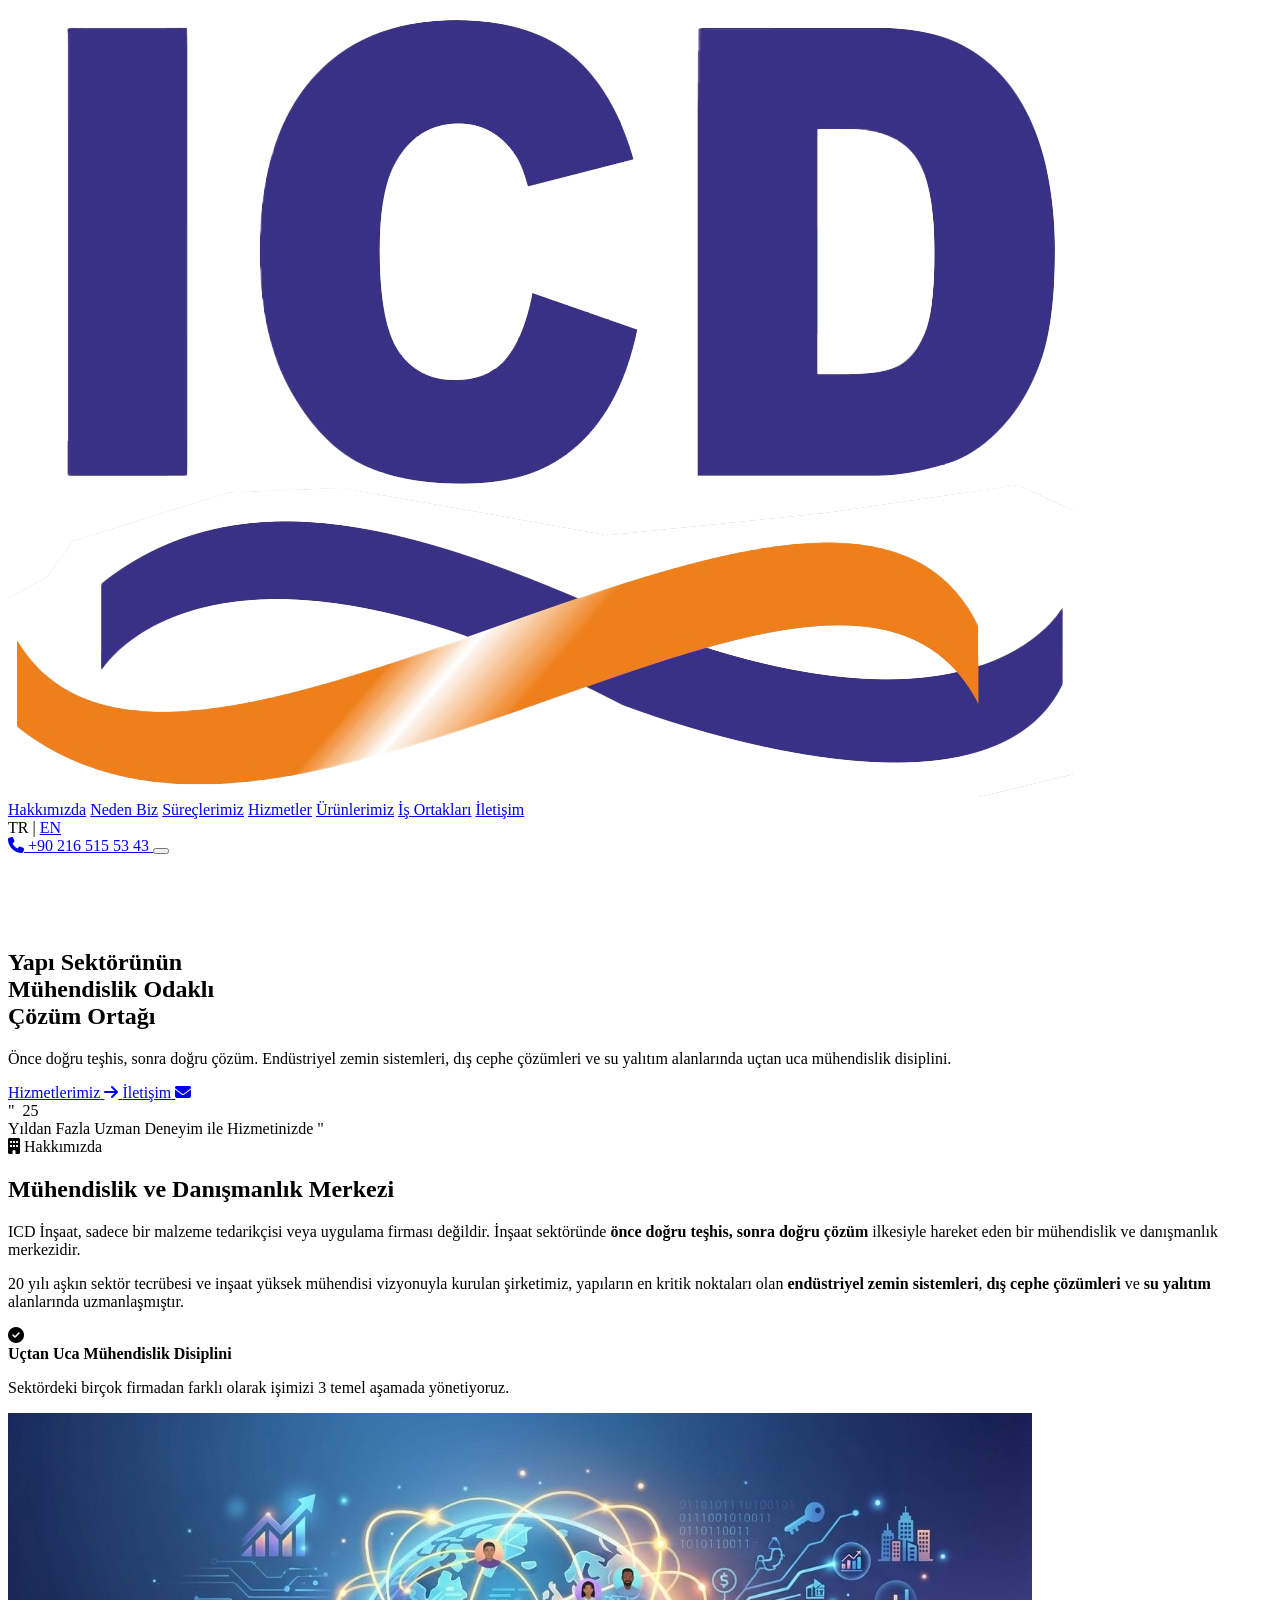
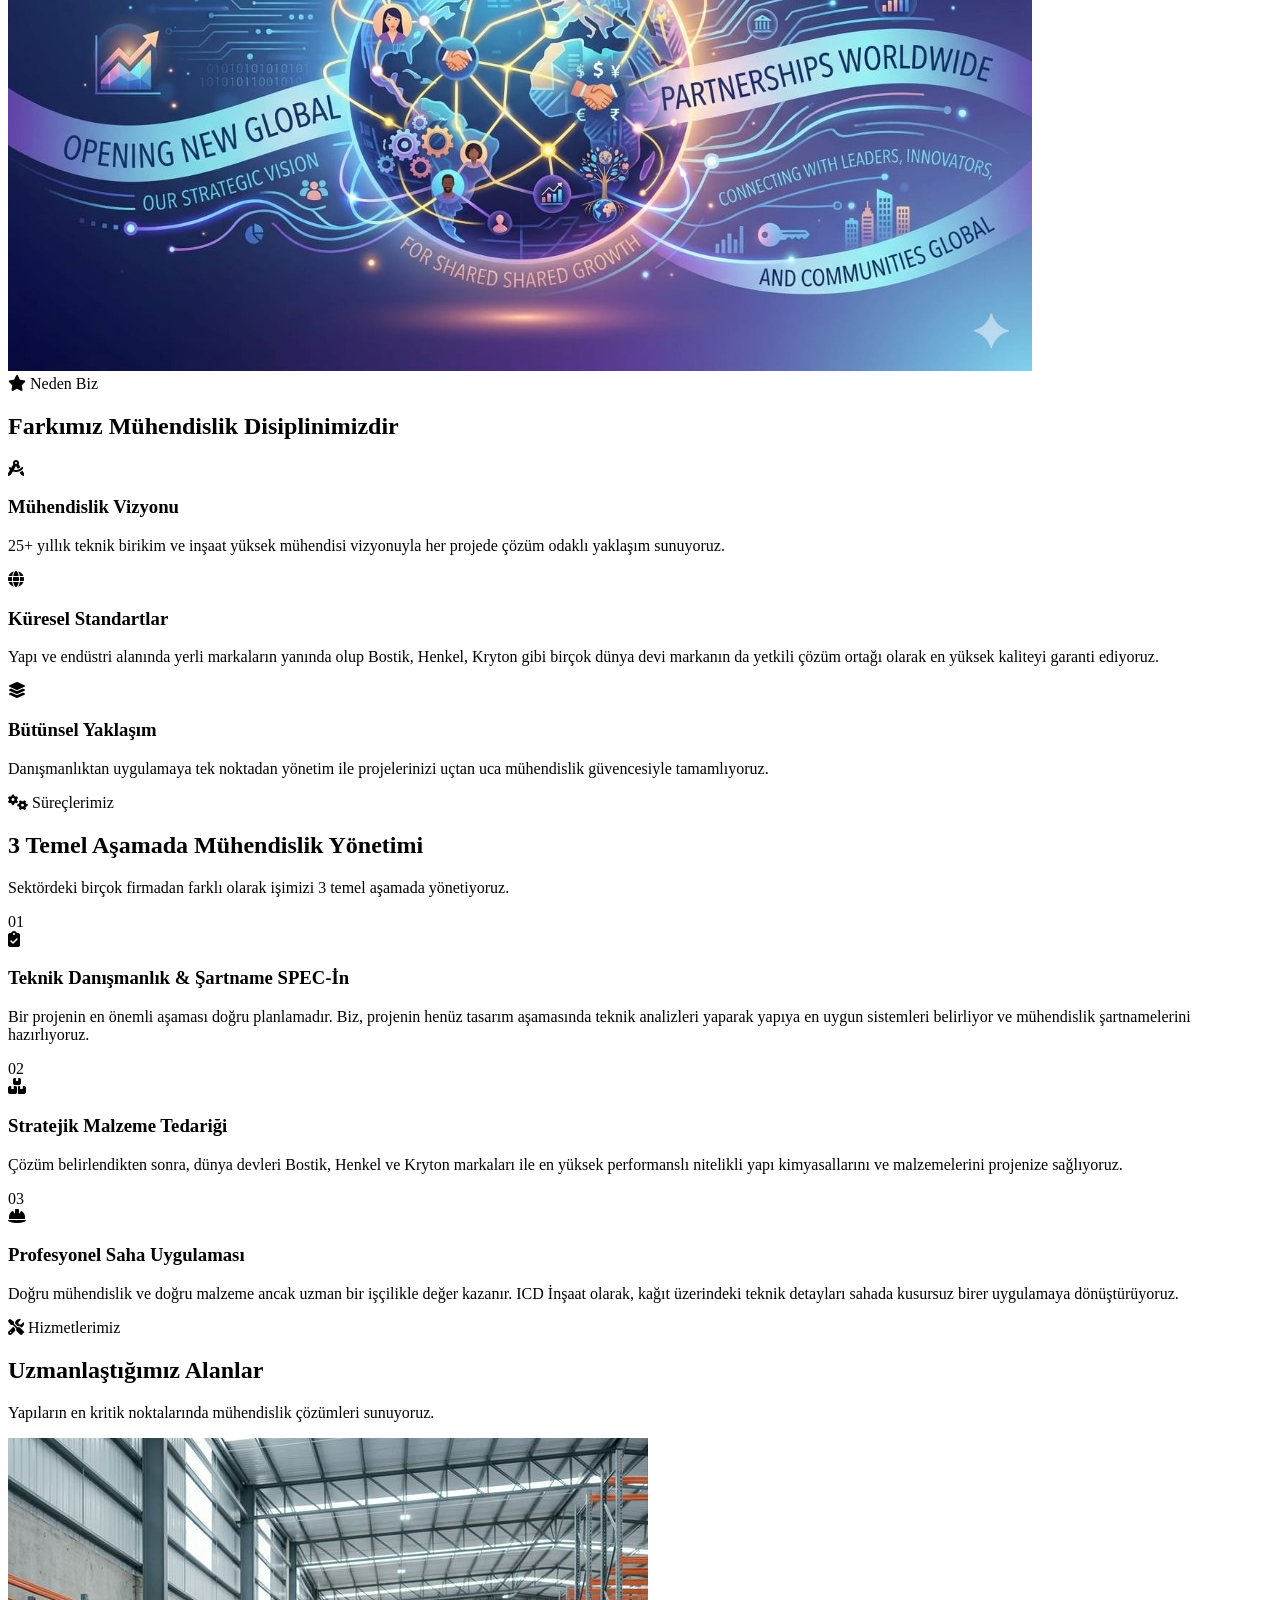
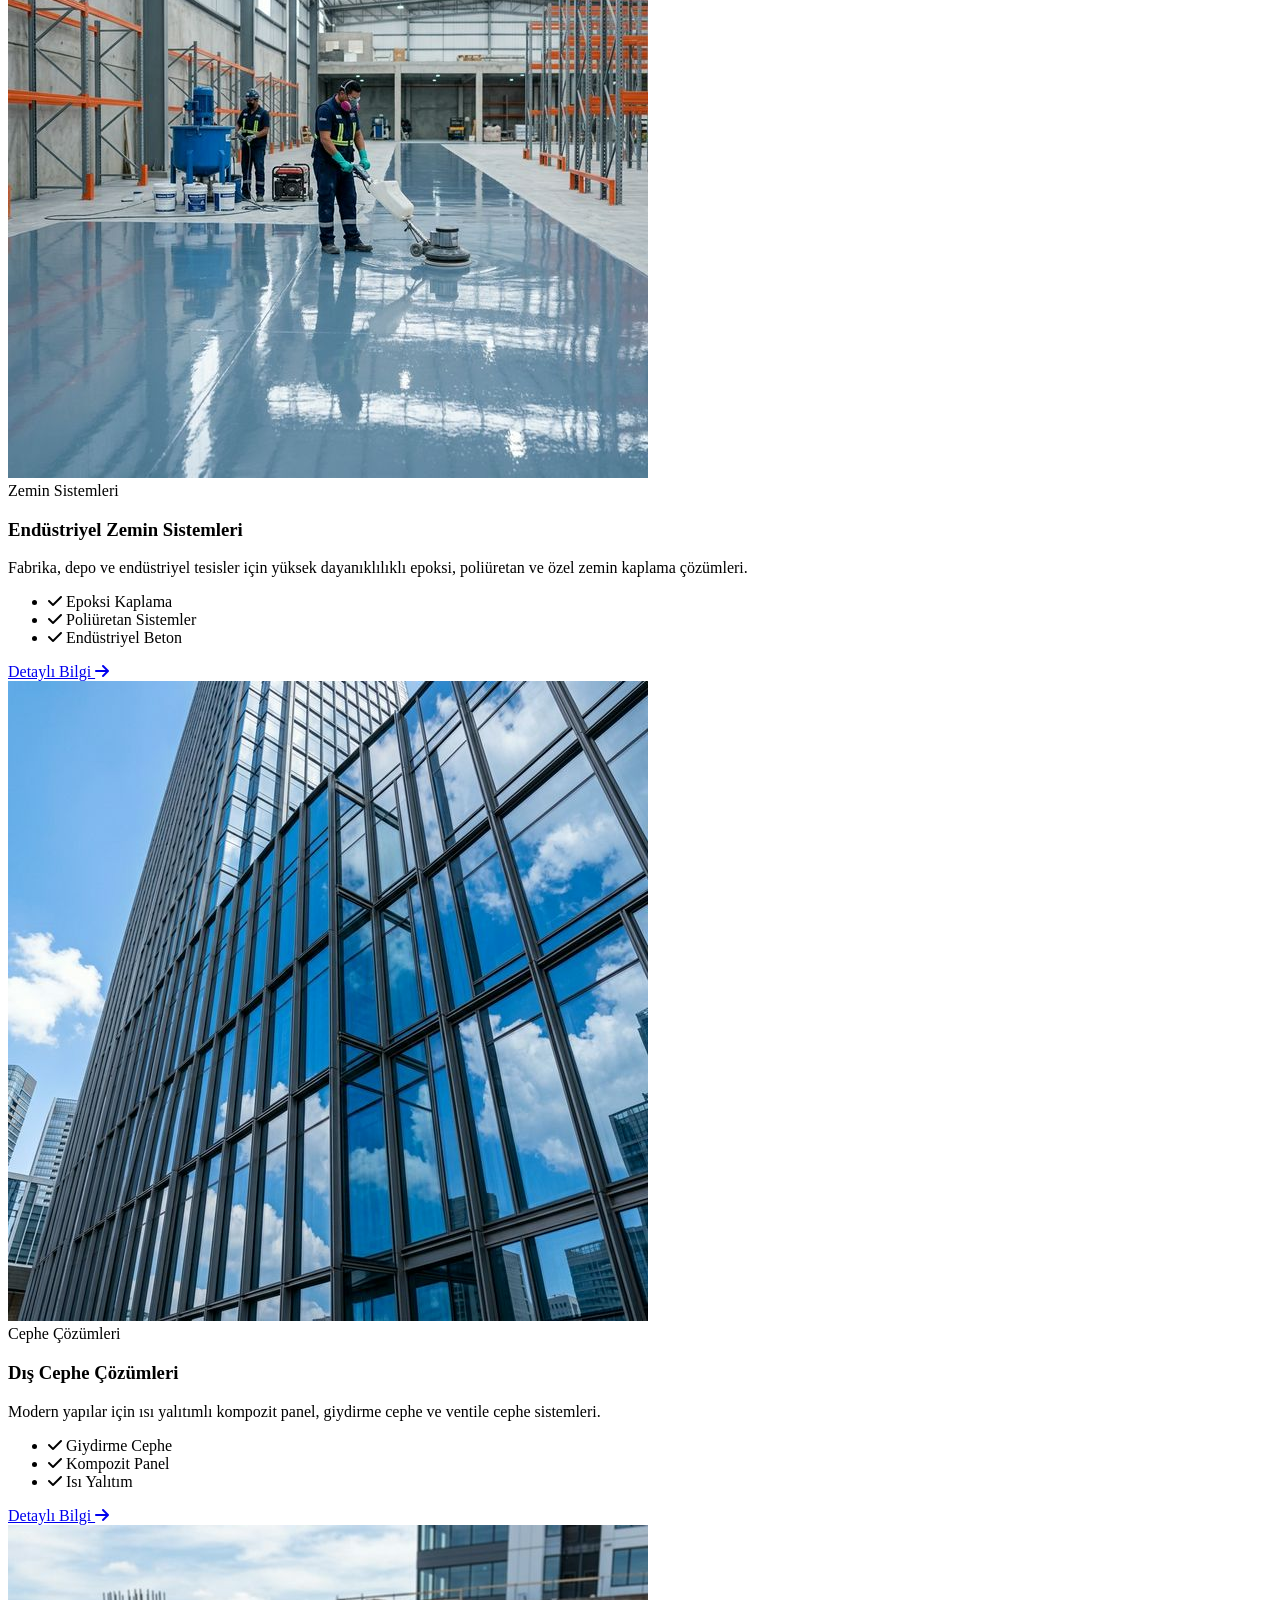
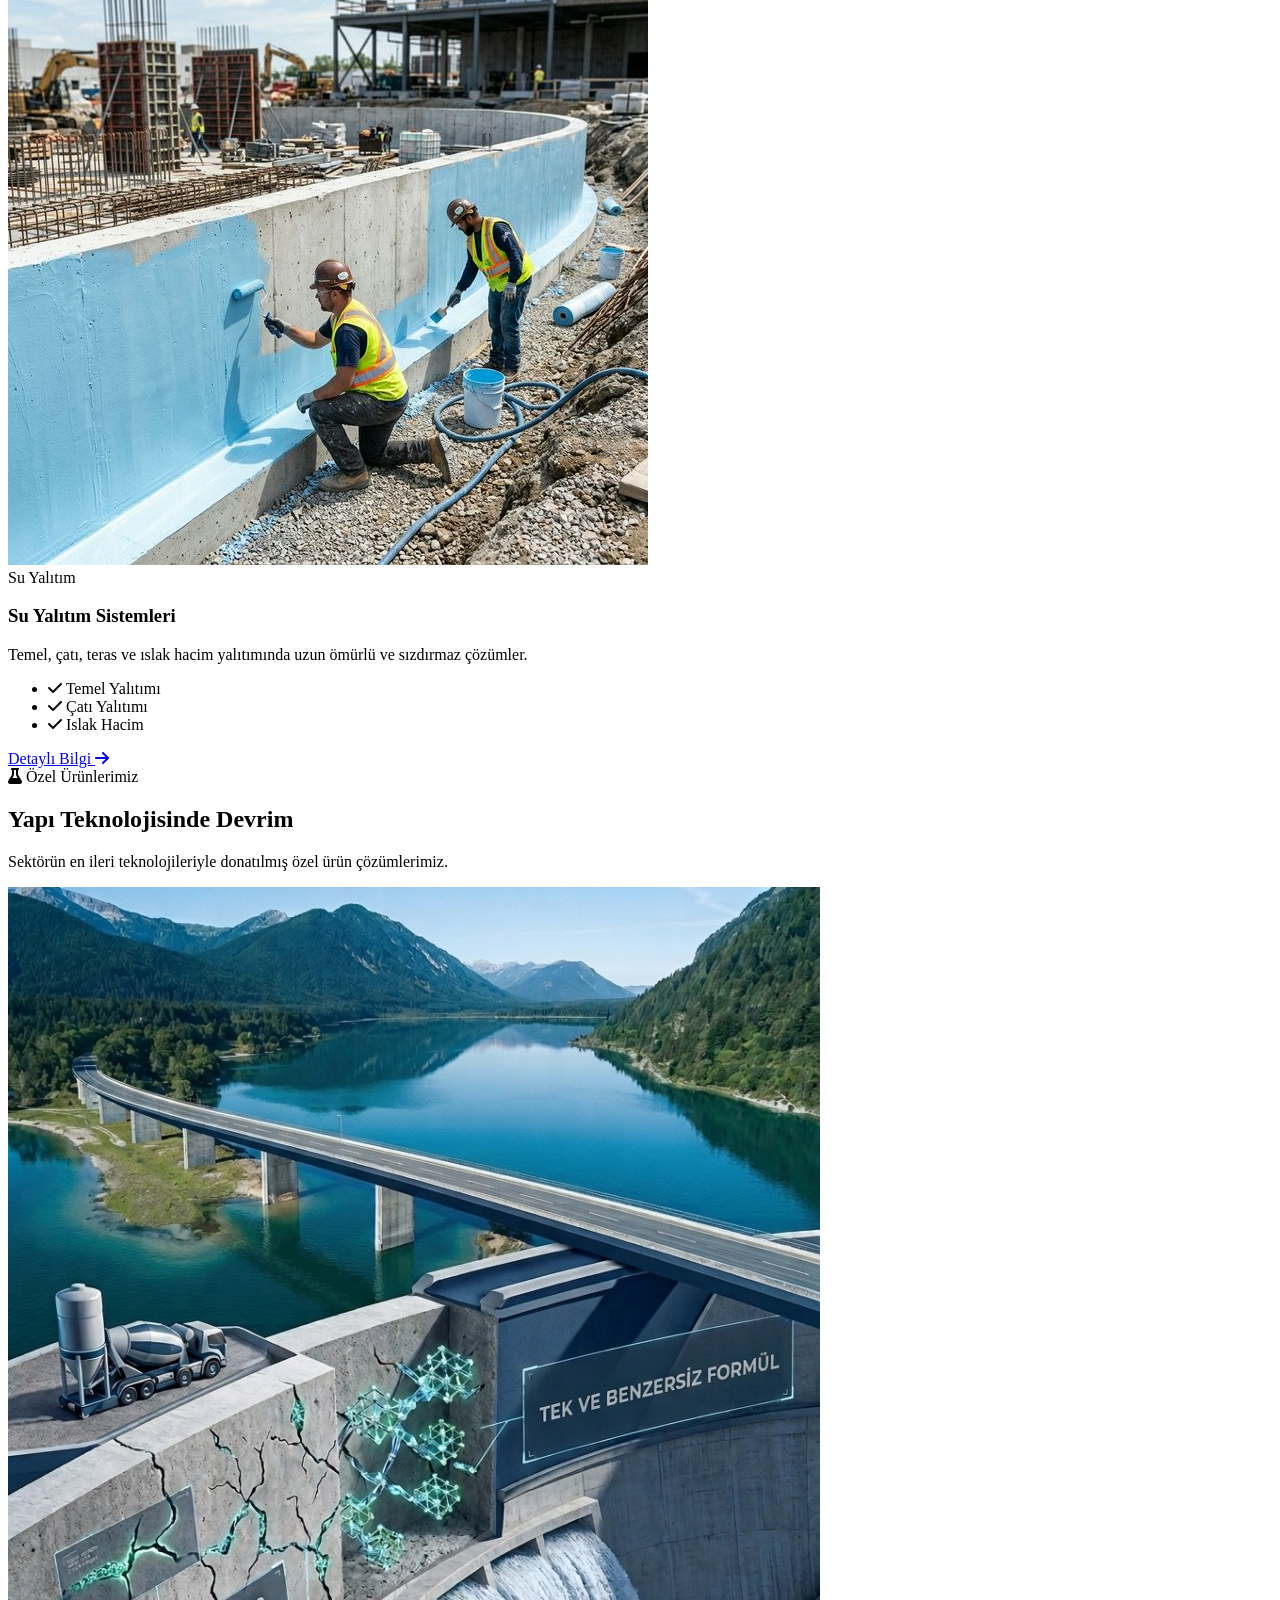
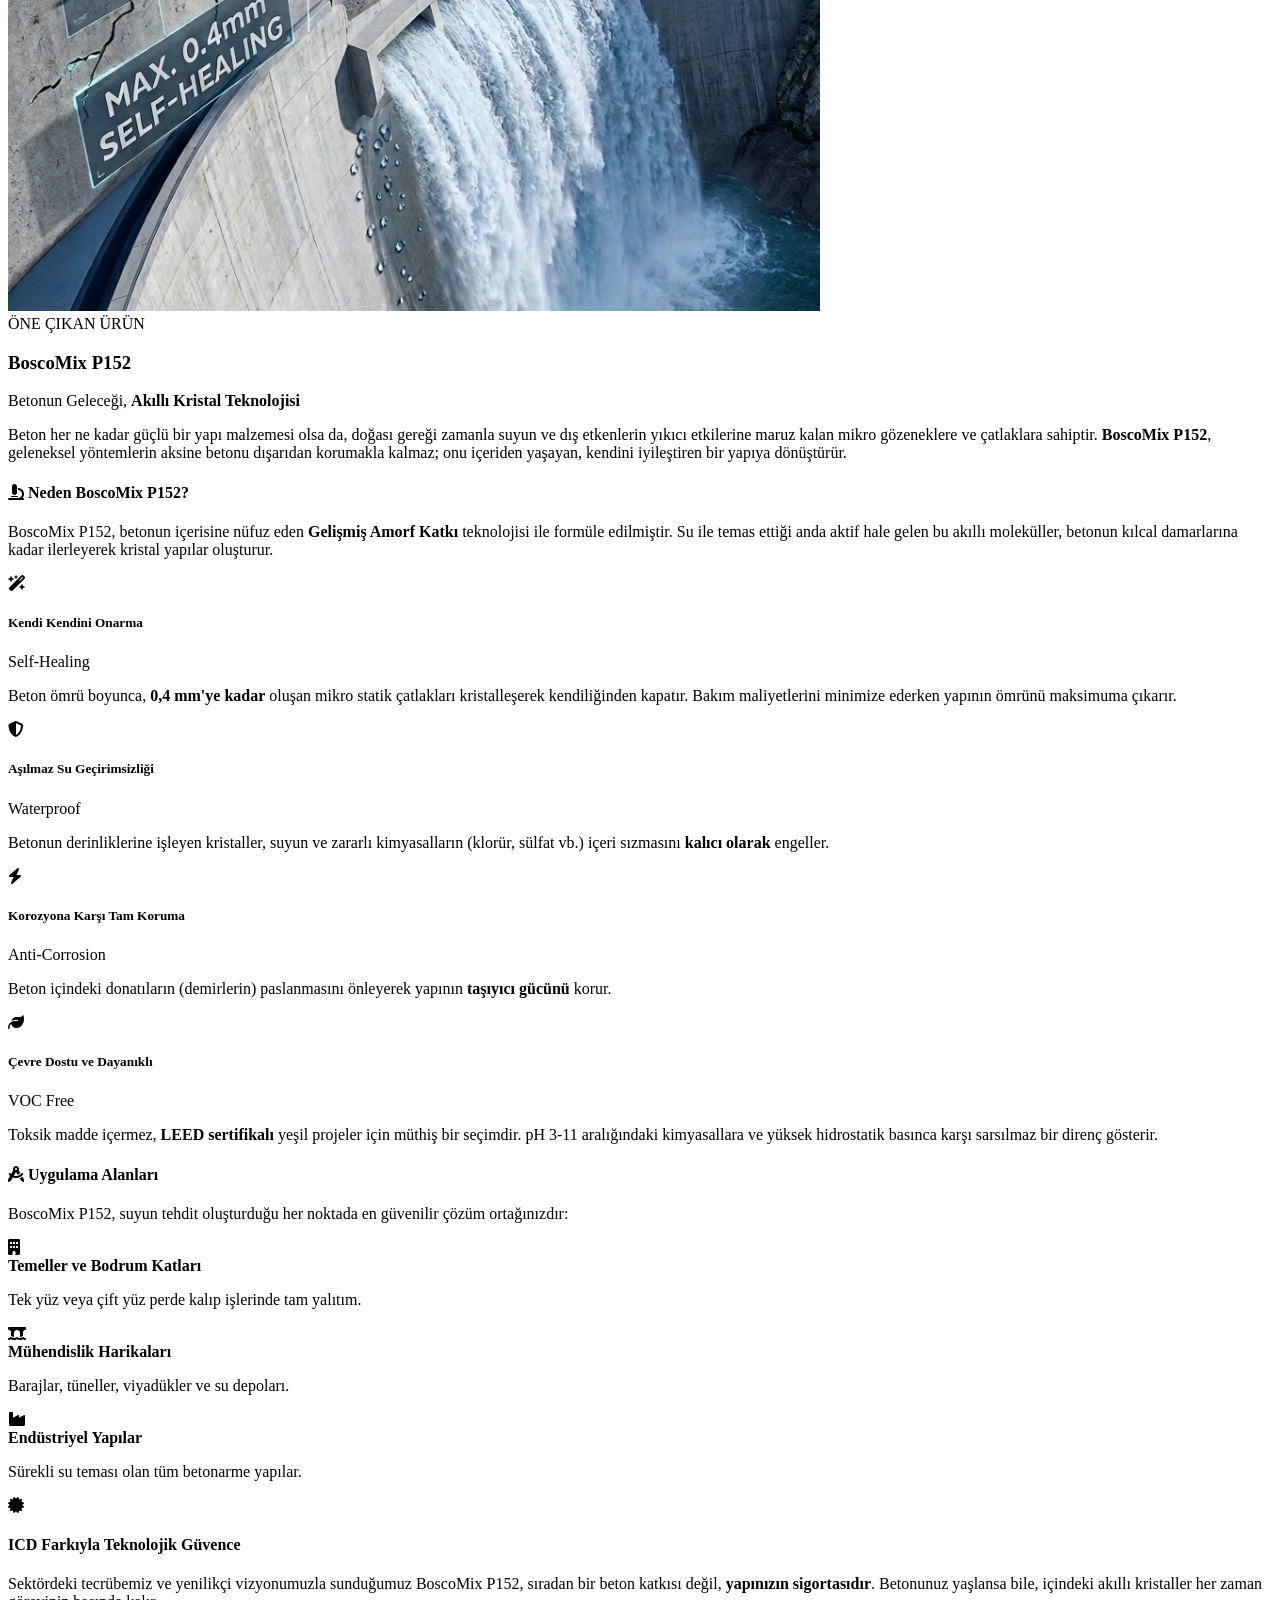
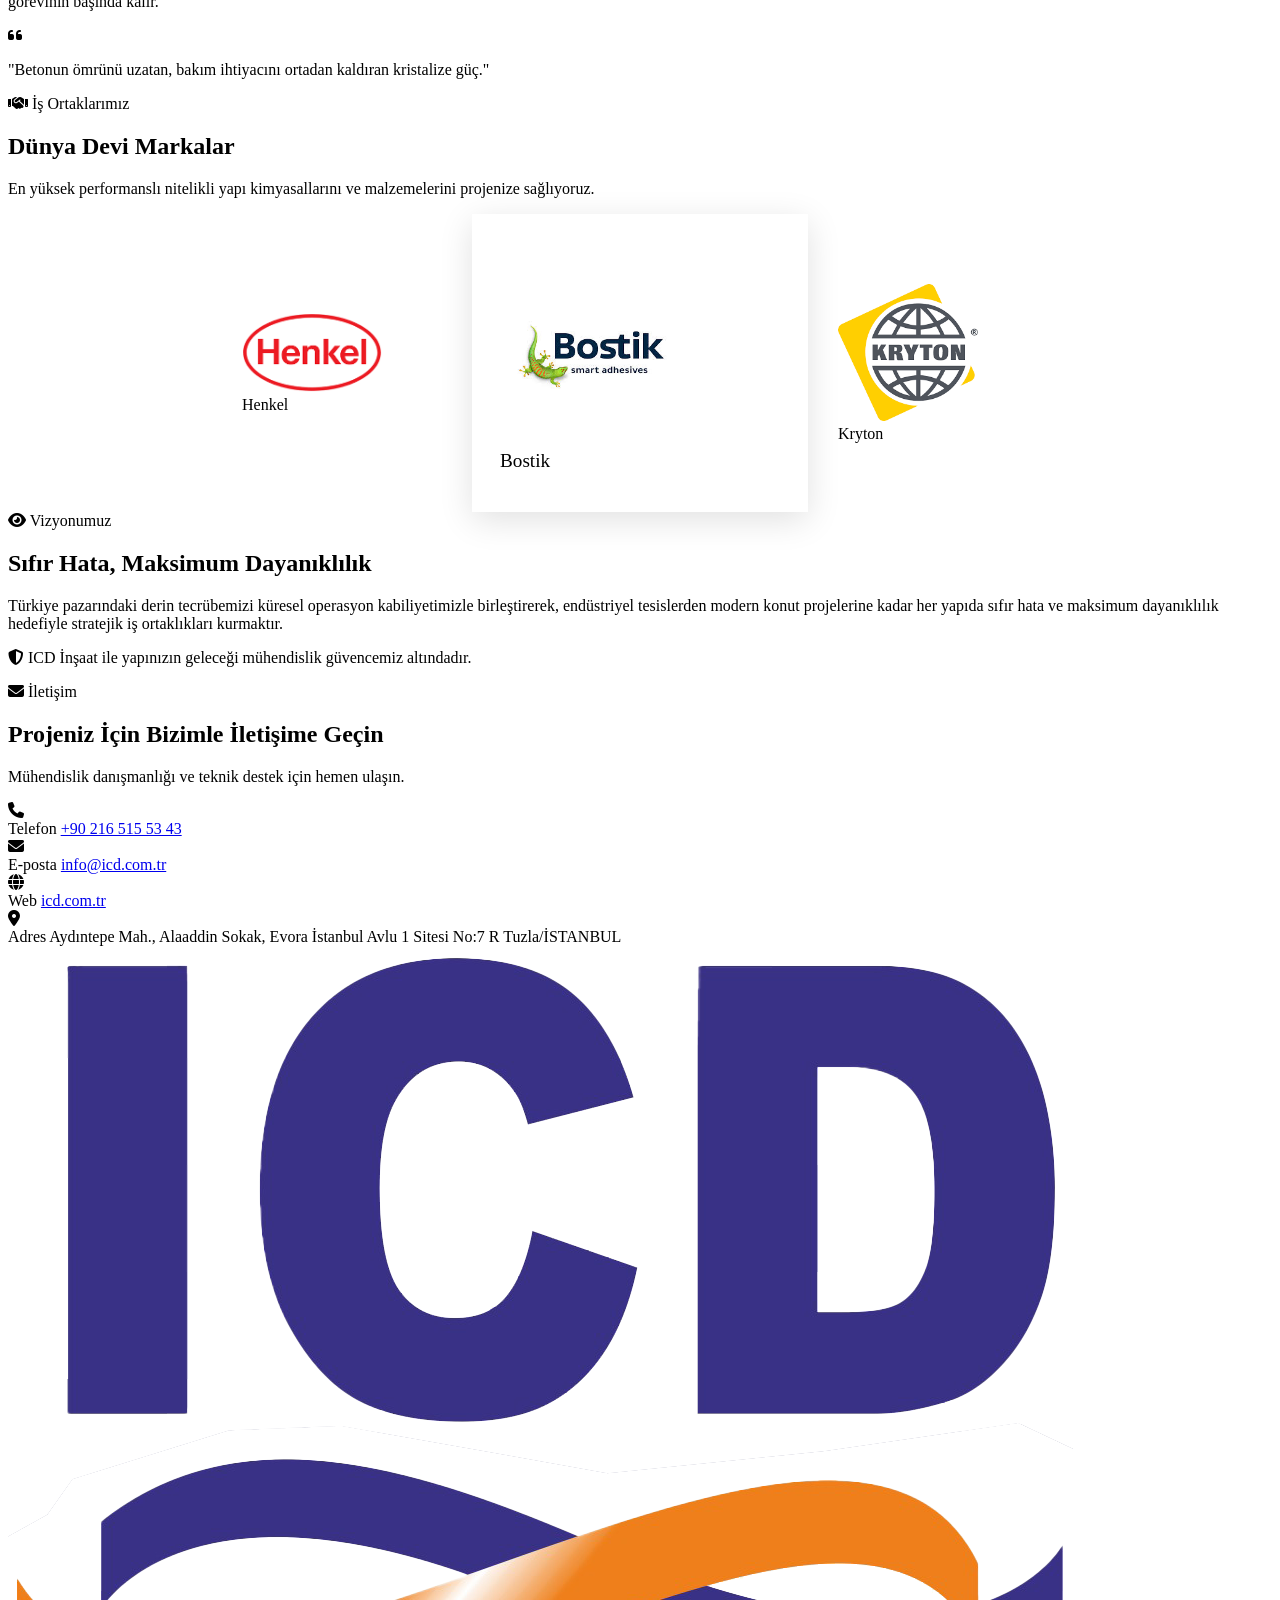
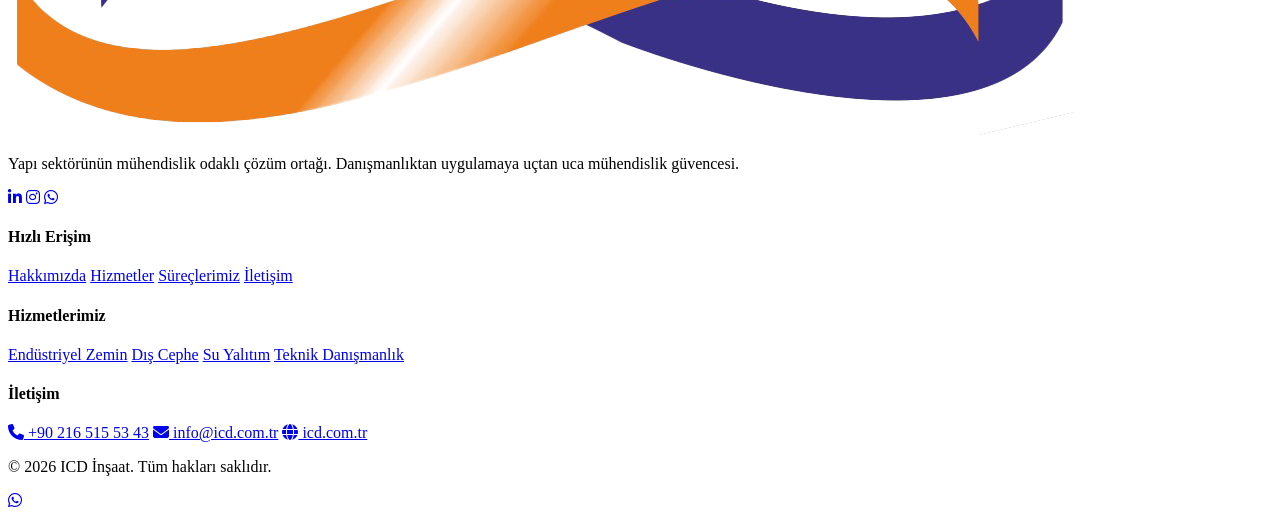
==== commit 4ab72ce5: "Update stylesheet link to styles.css" ====
--- a/index.html
+++ b/index.html
@@ -13,7 +13,7 @@
         href="https://fonts.googleapis.com/css2?family=Inter:wght@300;400;500;600;700;800;900&family=Outfit:wght@400;500;600;700;800&display=swap"
         rel="stylesheet">
     <link rel="stylesheet" href="https://cdnjs.cloudflare.com/ajax/libs/font-awesome/6.5.1/css/all.min.css">
-    <link rel="stylesheet" href="styles (1).css">
+    <link rel="stylesheet" href="styles.css">
     <link rel="icon" type="image/png" href="logo.png">
 </head>
 
@@ -560,4 +560,4 @@
     <script src="script (1).js"></script>
 </body>
 
-</html>+</html>
